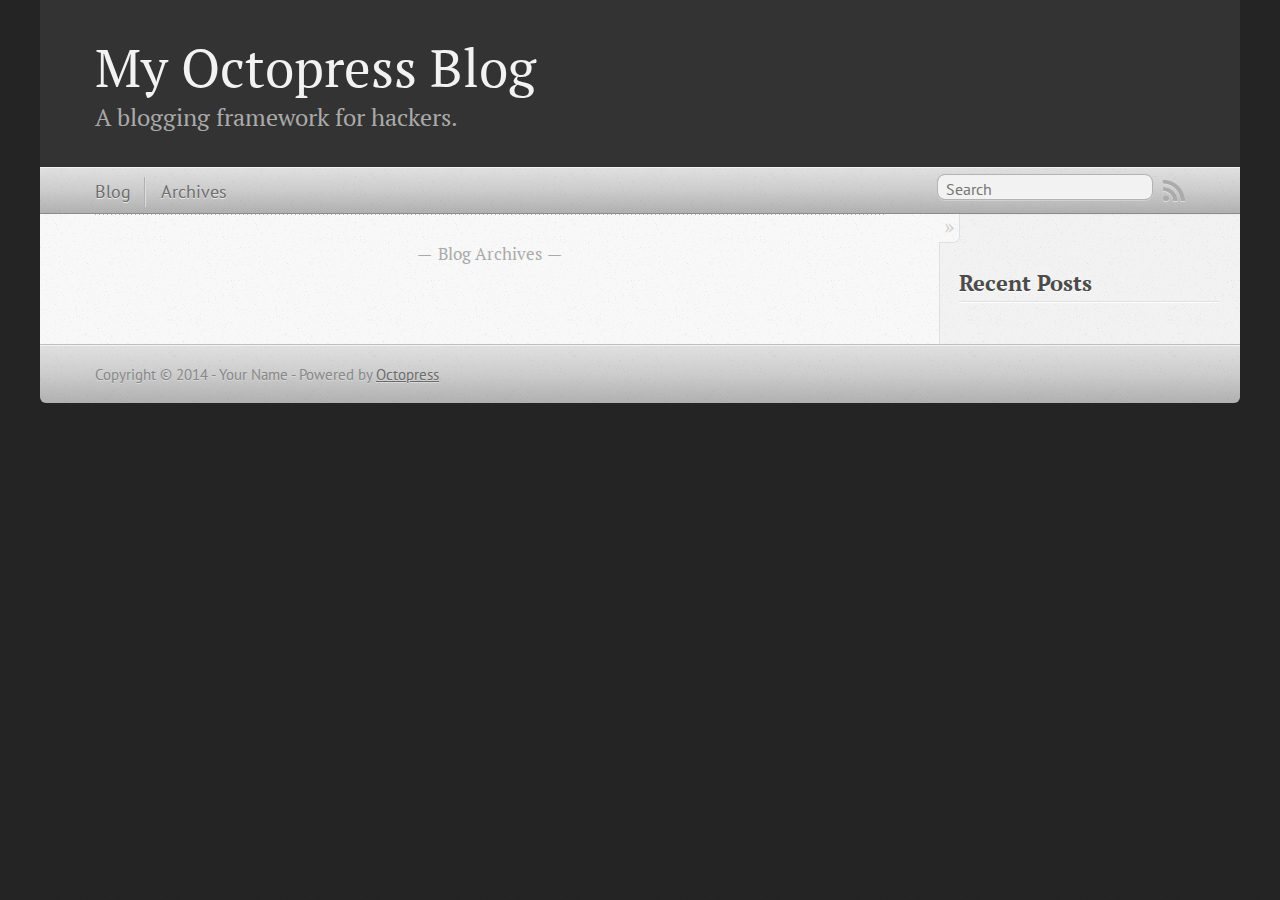
==== index.html @ c8a9b444 "Site updated at 2014-01-14 03:22:04 UTC" ====
<!DOCTYPE html>
<!--[if IEMobile 7 ]><html class="no-js iem7"><![endif]-->
<!--[if lt IE 9]><html class="no-js lte-ie8"><![endif]-->
<!--[if (gt IE 8)|(gt IEMobile 7)|!(IEMobile)|!(IE)]><!--><html class="no-js" lang="en"><!--<![endif]-->
<head>
  <meta charset="utf-8">
  <title>My Octopress Blog</title>
  <meta name="author" content="Your Name">

  
  <meta name="description" content=" Blog Archives Recent Posts ">
  

  <!-- http://t.co/dKP3o1e -->
  <meta name="HandheldFriendly" content="True">
  <meta name="MobileOptimized" content="320">
  <meta name="viewport" content="width=device-width, initial-scale=1">

  
  <link rel="canonical" href="http://agent462.github.io">
  <link href="/favicon.png" rel="icon">
  <link href="/stylesheets/screen.css" media="screen, projection" rel="stylesheet" type="text/css">
  <link href="/atom.xml" rel="alternate" title="My Octopress Blog" type="application/atom+xml">
  <script src="/javascripts/modernizr-2.0.js"></script>
  <script src="//ajax.googleapis.com/ajax/libs/jquery/1.9.1/jquery.min.js"></script>
  <script>!window.jQuery && document.write(unescape('%3Cscript src="./javascripts/libs/jquery.min.js"%3E%3C/script%3E'))</script>
  <script src="/javascripts/octopress.js" type="text/javascript"></script>
  <!--Fonts from Google"s Web font directory at http://google.com/webfonts -->
<link href="http://fonts.googleapis.com/css?family=PT+Serif:regular,italic,bold,bolditalic" rel="stylesheet" type="text/css">
<link href="http://fonts.googleapis.com/css?family=PT+Sans:regular,italic,bold,bolditalic" rel="stylesheet" type="text/css">

  

</head>

<body   >
  <header role="banner"><hgroup>
  <h1><a href="/">My Octopress Blog</a></h1>
  
    <h2>A blogging framework for hackers.</h2>
  
</hgroup>

</header>
  <nav role="navigation"><ul class="subscription" data-subscription="rss">
  <li><a href="/atom.xml" rel="subscribe-rss" title="subscribe via RSS">RSS</a></li>
  
</ul>
  
<form action="http://google.com/search" method="get">
  <fieldset role="search">
    <input type="hidden" name="q" value="site:agent462.github.io" />
    <input class="search" type="text" name="q" results="0" placeholder="Search"/>
  </fieldset>
</form>
  
<ul class="main-navigation">
  <li><a href="/">Blog</a></li>
  <li><a href="/blog/archives">Archives</a></li>
</ul>

</nav>
  <div id="main">
    <div id="content">
      <div class="blog-index">
  
  
  <div class="pagination">
    
    <a href="/blog/archives">Blog Archives</a>
    
  </div>
</div>
<aside class="sidebar">
  
    <section>
  <h1>Recent Posts</h1>
  <ul id="recent_posts">
    
  </ul>
</section>





  
</aside>

    </div>
  </div>
  <footer role="contentinfo"><p>
  Copyright &copy; 2014 - Your Name -
  <span class="credit">Powered by <a href="http://octopress.org">Octopress</a></span>
</p>

</footer>
  







  <script type="text/javascript">
    (function(){
      var twitterWidgets = document.createElement('script');
      twitterWidgets.type = 'text/javascript';
      twitterWidgets.async = true;
      twitterWidgets.src = '//platform.twitter.com/widgets.js';
      document.getElementsByTagName('head')[0].appendChild(twitterWidgets);
    })();
  </script>





</body>
</html>
---- stylesheets/screen.css ----
html,body,div,span,applet,object,iframe,h1,h2,h3,h4,h5,h6,p,blockquote,pre,a,abbr,acronym,address,big,cite,code,del,dfn,em,img,ins,kbd,q,s,samp,small,strike,strong,sub,sup,tt,var,b,u,i,center,dl,dt,dd,ol,ul,li,fieldset,form,label,legend,table,caption,tbody,tfoot,thead,tr,th,td,article,aside,canvas,details,embed,figure,figcaption,footer,header,hgroup,menu,nav,output,ruby,section,summary,time,mark,audio,video{margin:0;padding:0;border:0;font:inherit;font-size:100%;vertical-align:baseline}html{line-height:1}ol,ul{list-style:none}table{border-collapse:collapse;border-spacing:0}caption,th,td{text-align:left;font-weight:normal;vertical-align:middle}q,blockquote{quotes:none}q:before,q:after,blockquote:before,blockquote:after{content:"";content:none}a img{border:none}article,aside,details,figcaption,figure,footer,header,hgroup,menu,nav,section,summary{display:block}a{color:#1863a1}a:visited{color:#751590}a:focus{color:#0181eb}a:hover{color:#0181eb}a:active{color:#01579f}aside.sidebar a{color:#222}aside.sidebar a:focus{color:#0181eb}aside.sidebar a:hover{color:#0181eb}aside.sidebar a:active{color:#01579f}a{-webkit-transition:color 0.3s;-moz-transition:color 0.3s;-o-transition:color 0.3s;transition:color 0.3s}html{background:#252525 url('/images/line-tile.png?1389667541') top left}body>div{background:#f2f2f2 url('/images/noise.png?1389667541') top left;border-bottom:1px solid #bfbfbf}body>div>div{background:#f8f8f8 url('/images/noise.png?1389667541') top left;border-right:1px solid #e0e0e0}.heading,body>header h1,h1,h2,h3,h4,h5,h6{font-family:"PT Serif","Georgia","Helvetica Neue",Arial,sans-serif}.sans,body>header h2,article header p.meta,article>footer,#content .blog-index footer,html .gist .gist-file .gist-meta,#blog-archives a.category,#blog-archives time,aside.sidebar section,body>footer{font-family:"PT Sans","Helvetica Neue",Arial,sans-serif}.serif,body,#content .blog-index a[rel=full-article]{font-family:"PT Serif",Georgia,Times,"Times New Roman",serif}.mono,pre,code,tt,p code,li code{font-family:Menlo,Monaco,"Andale Mono","lucida console","Courier New",monospace}body>header h1{font-size:2.2em;font-family:"PT Serif","Georgia","Helvetica Neue",Arial,sans-serif;font-weight:normal;line-height:1.2em;margin-bottom:0.6667em}body>header h2{font-family:"PT Serif","Georgia","Helvetica Neue",Arial,sans-serif}body{line-height:1.5em;color:#222}h1{font-size:2.2em;line-height:1.2em}@media only screen and (min-width: 992px){body{font-size:1.15em}h1{font-size:2.6em;line-height:1.2em}}h1,h2,h3,h4,h5,h6{text-rendering:optimizelegibility;margin-bottom:1em;font-weight:bold}h2,section h1{font-size:1.5em}h3,section h2,section section h1{font-size:1.3em}h4,section h3,section section h2,section section section h1{font-size:1em}h5,section h4,section section h3{font-size:.9em}h6,section h5,section section h4,section section section h3{font-size:.8em}p,article blockquote,ul,ol{margin-bottom:1.5em}ul{list-style-type:disc}ul ul{list-style-type:circle;margin-bottom:0px}ul ul ul{list-style-type:square;margin-bottom:0px}ol{list-style-type:decimal}ol ol{list-style-type:lower-alpha;margin-bottom:0px}ol ol ol{list-style-type:lower-roman;margin-bottom:0px}ul,ul ul,ul ol,ol,ol ul,ol ol{margin-left:1.3em}ul ul,ul ol,ol ul,ol ol{margin-bottom:0em}strong{font-weight:bold}em{font-style:italic}sup,sub{font-size:0.75em;position:relative;display:inline-block;padding:0 .2em;line-height:.8em}sup{top:-.5em}sub{bottom:-.5em}a[rev='footnote']{font-size:.75em;padding:0 .3em;line-height:1}q{font-style:italic}q:before{content:"\201C"}q:after{content:"\201D"}em,dfn{font-style:italic}strong,dfn{font-weight:bold}del,s{text-decoration:line-through}abbr,acronym{border-bottom:1px dotted;cursor:help}hr{margin-bottom:0.2em}small{font-size:.8em}big{font-size:1.2em}article blockquote{font-style:italic;position:relative;font-size:1.2em;line-height:1.5em;padding-left:1em;border-left:4px solid rgba(170,170,170,0.5)}article blockquote cite{font-style:italic}article blockquote cite a{color:#aaa !important;word-wrap:break-word}article blockquote cite:before{content:'\2014';padding-right:.3em;padding-left:.3em;color:#aaa}@media only screen and (min-width: 992px){article blockquote{padding-left:1.5em;border-left-width:4px}}.pullquote-right:before,.pullquote-left:before{padding:0;border:none;content:attr(data-pullquote);float:right;width:45%;margin:.5em 0 1em 1.5em;position:relative;top:7px;font-size:1.4em;line-height:1.45em}.pullquote-left:before{float:left;margin:.5em 1.5em 1em 0}.force-wrap,article a,aside.sidebar a{white-space:-moz-pre-wrap;white-space:-pre-wrap;white-space:-o-pre-wrap;white-space:pre-wrap;word-wrap:break-word}.group,body>header,body>nav,body>footer,body #content>article,body #content>div>article,body #content>div>section,body div.pagination,aside.sidebar,#main,#content,.sidebar{*zoom:1}.group:after,body>header:after,body>nav:after,body>footer:after,body #content>article:after,body #content>div>section:after,body div.pagination:after,#main:after,#content:after,.sidebar:after{content:"";display:table;clear:both}body{-webkit-text-size-adjust:none;max-width:1200px;position:relative;margin:0 auto}body>header,body>nav,body>footer,body #content>article,body #content>div>article,body #content>div>section{padding-left:18px;padding-right:18px}@media only screen and (min-width: 480px){body>header,body>nav,body>footer,body #content>article,body #content>div>article,body #content>div>section{padding-left:25px;padding-right:25px}}@media only screen and (min-width: 768px){body>header,body>nav,body>footer,body #content>article,body #content>div>article,body #content>div>section{padding-left:35px;padding-right:35px}}@media only screen and (min-width: 992px){body>header,body>nav,body>footer,body #content>article,body #content>div>article,body #content>div>section{padding-left:55px;padding-right:55px}}body div.pagination{margin-left:18px;margin-right:18px}@media only screen and (min-width: 480px){body div.pagination{margin-left:25px;margin-right:25px}}@media only screen and (min-width: 768px){body div.pagination{margin-left:35px;margin-right:35px}}@media only screen and (min-width: 992px){body div.pagination{margin-left:55px;margin-right:55px}}body>header{font-size:1em;padding-top:1.5em;padding-bottom:1.5em}#content{overflow:hidden}#content>div,#content>article{width:100%}aside.sidebar{float:none;padding:0 18px 1px;background-color:#f7f7f7;border-top:1px solid #e0e0e0}.flex-content,article img,article video,article .flash-video,aside.sidebar img{max-width:100%;height:auto}.basic-alignment.left,article img.left,article video.left,article .left.flash-video,aside.sidebar img.left{float:left;margin-right:1.5em}.basic-alignment.right,article img.right,article video.right,article .right.flash-video,aside.sidebar img.right{float:right;margin-left:1.5em}.basic-alignment.center,article img.center,article video.center,article .center.flash-video,aside.sidebar img.center{display:block;margin:0 auto 1.5em}.basic-alignment.left,article img.left,article video.left,article .left.flash-video,aside.sidebar img.left,.basic-alignment.right,article img.right,article video.right,article .right.flash-video,aside.sidebar img.right{margin-bottom:.8em}.toggle-sidebar,.no-sidebar .toggle-sidebar{display:none}@media only screen and (min-width: 750px){body.sidebar-footer aside.sidebar{float:none;width:auto;clear:left;margin:0;padding:0 35px 1px;background-color:#f7f7f7;border-top:1px solid #eaeaea}body.sidebar-footer aside.sidebar section.odd,body.sidebar-footer aside.sidebar section.even{float:left;width:48%}body.sidebar-footer aside.sidebar section.odd{margin-left:0}body.sidebar-footer aside.sidebar section.even{margin-left:4%}body.sidebar-footer aside.sidebar.thirds section{width:30%;margin-left:5%}body.sidebar-footer aside.sidebar.thirds section.first{margin-left:0;clear:both}}body.sidebar-footer #content{margin-right:0px}body.sidebar-footer .toggle-sidebar{display:none}@media only screen and (min-width: 550px){body>header{font-size:1em}}@media only screen and (min-width: 750px){aside.sidebar{float:none;width:auto;clear:left;margin:0;padding:0 35px 1px;background-color:#f7f7f7;border-top:1px solid #eaeaea}aside.sidebar section.odd,aside.sidebar section.even{float:left;width:48%}aside.sidebar section.odd{margin-left:0}aside.sidebar section.even{margin-left:4%}aside.sidebar.thirds section{width:30%;margin-left:5%}aside.sidebar.thirds section.first{margin-left:0;clear:both}}@media only screen and (min-width: 768px){body{-webkit-text-size-adjust:auto}body>header{font-size:1.2em}#main{padding:0;margin:0 auto}#content{overflow:visible;margin-right:240px;position:relative}.no-sidebar #content{margin-right:0;border-right:0}.collapse-sidebar #content{margin-right:20px}#content>div,#content>article{padding-top:17.5px;padding-bottom:17.5px;float:left}aside.sidebar{width:210px;padding:0 15px 15px;background:none;clear:none;float:left;margin:0 -100% 0 0}aside.sidebar section{width:auto;margin-left:0}aside.sidebar section.odd,aside.sidebar section.even{float:none;width:auto;margin-left:0}.collapse-sidebar aside.sidebar{float:none;width:auto;clear:left;margin:0;padding:0 35px 1px;background-color:#f7f7f7;border-top:1px solid #eaeaea}.collapse-sidebar aside.sidebar section.odd,.collapse-sidebar aside.sidebar section.even{float:left;width:48%}.collapse-sidebar aside.sidebar section.odd{margin-left:0}.collapse-sidebar aside.sidebar section.even{margin-left:4%}.collapse-sidebar aside.sidebar.thirds section{width:30%;margin-left:5%}.collapse-sidebar aside.sidebar.thirds section.first{margin-left:0;clear:both}}@media only screen and (min-width: 992px){body>header{font-size:1.3em}#content{margin-right:300px}#content>div,#content>article{padding-top:27.5px;padding-bottom:27.5px}aside.sidebar{width:260px;padding:1.2em 20px 20px}.collapse-sidebar aside.sidebar{padding-left:55px;padding-right:55px}}@media only screen and (min-width: 768px){ul,ol{margin-left:0}}body>header{background:#333}body>header h1{display:inline-block;margin:0}body>header h1 a,body>header h1 a:visited,body>header h1 a:hover{color:#f2f2f2;text-decoration:none}body>header h2{margin:.2em 0 0;font-size:1em;color:#aaa;font-weight:normal}body>nav{position:relative;background-color:#ccc;background:url('/images/noise.png?1389667541'),-webkit-gradient(linear, 50% 0%, 50% 100%, color-stop(0%, #e0e0e0), color-stop(50%, #cccccc), color-stop(100%, #b0b0b0));background:url('/images/noise.png?1389667541'),-webkit-linear-gradient(#e0e0e0,#cccccc,#b0b0b0);background:url('/images/noise.png?1389667541'),-moz-linear-gradient(#e0e0e0,#cccccc,#b0b0b0);background:url('/images/noise.png?1389667541'),-o-linear-gradient(#e0e0e0,#cccccc,#b0b0b0);background:url('/images/noise.png?1389667541'),linear-gradient(#e0e0e0,#cccccc,#b0b0b0);border-top:1px solid #f2f2f2;border-bottom:1px solid #8c8c8c;padding-top:.35em;padding-bottom:.35em}body>nav form{-webkit-background-clip:padding;-moz-background-clip:padding;background-clip:padding-box;margin:0;padding:0}body>nav form .search{padding:.3em .5em 0;font-size:.85em;font-family:"PT Sans","Helvetica Neue",Arial,sans-serif;line-height:1.1em;width:95%;-webkit-border-radius:0.5em;-moz-border-radius:0.5em;-ms-border-radius:0.5em;-o-border-radius:0.5em;border-radius:0.5em;-webkit-background-clip:padding;-moz-background-clip:padding;background-clip:padding-box;-webkit-box-shadow:#d1d1d1 0 1px;-moz-box-shadow:#d1d1d1 0 1px;box-shadow:#d1d1d1 0 1px;background-color:#f2f2f2;border:1px solid #b3b3b3;color:#888}body>nav form .search:focus{color:#444;border-color:#80b1df;-webkit-box-shadow:#80b1df 0 0 4px,#80b1df 0 0 3px inset;-moz-box-shadow:#80b1df 0 0 4px,#80b1df 0 0 3px inset;box-shadow:#80b1df 0 0 4px,#80b1df 0 0 3px inset;background-color:#fff;outline:none}body>nav fieldset[role=search]{float:right;width:48%}body>nav fieldset.mobile-nav{float:left;width:48%}body>nav fieldset.mobile-nav select{width:100%;font-size:.8em;border:1px solid #888}body>nav ul{display:none}@media only screen and (min-width: 550px){body>nav{font-size:.9em}body>nav ul{margin:0;padding:0;border:0;overflow:hidden;*zoom:1;float:left;display:block;padding-top:.15em}body>nav ul li{list-style-image:none;list-style-type:none;margin-left:0;white-space:nowrap;display:inline;float:left;padding-left:0;padding-right:0}body>nav ul li:first-child,body>nav ul li.first{padding-left:0}body>nav ul li:last-child{padding-right:0}body>nav ul li.last{padding-right:0}body>nav ul.subscription{margin-left:.8em;float:right}body>nav ul.subscription li:last-child a{padding-right:0}body>nav ul li{margin:0}body>nav a{color:#6b6b6b;font-family:"PT Sans","Helvetica Neue",Arial,sans-serif;text-shadow:#ebebeb 0 1px;float:left;text-decoration:none;font-size:1.1em;padding:.1em 0;line-height:1.5em}body>nav a:visited{color:#6b6b6b}body>nav a:hover{color:#2b2b2b}body>nav li+li{border-left:1px solid #b0b0b0;margin-left:.8em}body>nav li+li a{padding-left:.8em;border-left:1px solid #dedede}body>nav form{float:right;text-align:left;padding-left:.8em;width:175px}body>nav form .search{width:93%;font-size:.95em;line-height:1.2em}body>nav ul[data-subscription$=email]+form{width:97px}body>nav ul[data-subscription$=email]+form .search{width:91%}body>nav fieldset.mobile-nav{display:none}body>nav fieldset[role=search]{width:99%}}@media only screen and (min-width: 992px){body>nav form{width:215px}body>nav ul[data-subscription$=email]+form{width:147px}}.no-placeholder body>nav .search{background:#f2f2f2 url('/images/search.png?1389667541') 0.3em 0.25em no-repeat;text-indent:1.3em}@media only screen and (min-width: 550px){.maskImage body>nav ul[data-subscription$=email]+form{width:123px}}@media only screen and (min-width: 992px){.maskImage body>nav ul[data-subscription$=email]+form{width:173px}}.maskImage ul.subscription{position:relative;top:.2em}.maskImage ul.subscription li,.maskImage ul.subscription a{border:0;padding:0}.maskImage a[rel=subscribe-rss]{position:relative;top:0px;text-indent:-999999em;background-color:#dedede;border:0;padding:0}.maskImage a[rel=subscribe-rss],.maskImage a[rel=subscribe-rss]:after{-webkit-mask-image:url('/images/rss.png?1389667541');-moz-mask-image:url('/images/rss.png?1389667541');-ms-mask-image:url('/images/rss.png?1389667541');-o-mask-image:url('/images/rss.png?1389667541');mask-image:url('/images/rss.png?1389667541');-webkit-mask-repeat:no-repeat;-moz-mask-repeat:no-repeat;-ms-mask-repeat:no-repeat;-o-mask-repeat:no-repeat;mask-repeat:no-repeat;width:22px;height:22px}.maskImage a[rel=subscribe-rss]:after{content:"";position:absolute;top:-1px;left:0;background-color:#ababab}.maskImage a[rel=subscribe-rss]:hover:after{background-color:#9e9e9e}.maskImage a[rel=subscribe-email]{position:relative;top:0px;text-indent:-999999em;background-color:#dedede;border:0;padding:0}.maskImage a[rel=subscribe-email],.maskImage a[rel=subscribe-email]:after{-webkit-mask-image:url('/images/email.png?1389667541');-moz-mask-image:url('/images/email.png?1389667541');-ms-mask-image:url('/images/email.png?1389667541');-o-mask-image:url('/images/email.png?1389667541');mask-image:url('/images/email.png?1389667541');-webkit-mask-repeat:no-repeat;-moz-mask-repeat:no-repeat;-ms-mask-repeat:no-repeat;-o-mask-repeat:no-repeat;mask-repeat:no-repeat;width:28px;height:22px}.maskImage a[rel=subscribe-email]:after{content:"";position:absolute;top:-1px;left:0;background-color:#ababab}.maskImage a[rel=subscribe-email]:hover:after{background-color:#9e9e9e}article{padding-top:1em}article header{position:relative;padding-top:2em;padding-bottom:1em;margin-bottom:1em;background:url('[data-uri]') bottom left repeat-x}article header h1{margin:0}article header h1 a{text-decoration:none}article header h1 a:hover{text-decoration:underline}article header p{font-size:.9em;color:#aaa;margin:0}article header p.meta{text-transform:uppercase;position:absolute;top:0}@media only screen and (min-width: 768px){article header{margin-bottom:1.5em;padding-bottom:1em;background:url('[data-uri]') bottom left repeat-x}}article h2{padding-top:0.8em;background:url('[data-uri]') top left repeat-x}.entry-content article h2:first-child,article header+h2{padding-top:0}article h2:first-child,article header+h2{background:none}article .feature{padding-top:.5em;margin-bottom:1em;padding-bottom:1em;background:url('[data-uri]') bottom left repeat-x;font-size:2.0em;font-style:italic;line-height:1.3em}article img,article video,article .flash-video{-webkit-border-radius:0.3em;-moz-border-radius:0.3em;-ms-border-radius:0.3em;-o-border-radius:0.3em;border-radius:0.3em;-webkit-box-shadow:rgba(0,0,0,0.15) 0 1px 4px;-moz-box-shadow:rgba(0,0,0,0.15) 0 1px 4px;box-shadow:rgba(0,0,0,0.15) 0 1px 4px;-webkit-box-sizing:border-box;-moz-box-sizing:border-box;box-sizing:border-box;border:#fff 0.5em solid}article video,article .flash-video{margin:0 auto 1.5em}article video{display:block;width:100%}article .flash-video>div{position:relative;display:block;padding-bottom:56.25%;padding-top:1px;height:0;overflow:hidden}article .flash-video>div iframe,article .flash-video>div object,article .flash-video>div embed{position:absolute;top:0;left:0;width:100%;height:100%}article>footer{padding-bottom:2.5em;margin-top:2em}article>footer p.meta{margin-bottom:.8em;font-size:.85em;clear:both;overflow:hidden}.blog-index article+article{background:url('[data-uri]') top left repeat-x}#content .blog-index{padding-top:0;padding-bottom:0}#content .blog-index article{padding-top:2em}#content .blog-index article header{background:none;padding-bottom:0}#content .blog-index article h1{font-size:2.2em}#content .blog-index article h1 a{color:inherit}#content .blog-index article h1 a:hover{color:#0181eb}#content .blog-index a[rel=full-article]{background:#ebebeb;display:inline-block;padding:.4em .8em;margin-right:.5em;text-decoration:none;color:#666;-webkit-transition:background-color 0.5s;-moz-transition:background-color 0.5s;-o-transition:background-color 0.5s;transition:background-color 0.5s}#content .blog-index a[rel=full-article]:hover{background:#0181eb;text-shadow:none;color:#f8f8f8}#content .blog-index footer{margin-top:1em}.separator,article>footer .byline+time:before,article>footer time+time:before,article>footer .comments:before,article>footer .byline ~ .categories:before{content:"\2022 ";padding:0 .4em 0 .2em;display:inline-block}#content div.pagination{text-align:center;font-size:.95em;position:relative;background:url('[data-uri]') top left repeat-x;padding-top:1.5em;padding-bottom:1.5em}#content div.pagination a{text-decoration:none;color:#aaa}#content div.pagination a.prev{position:absolute;left:0}#content div.pagination a.next{position:absolute;right:0}#content div.pagination a:hover{color:#0181eb}#content div.pagination a[href*=archive]:before,#content div.pagination a[href*=archive]:after{content:'\2014';padding:0 .3em}p.meta+.sharing{padding-top:1em;padding-left:0;background:url('[data-uri]') top left repeat-x}#fb-root{display:none}.highlight,html .gist .gist-file .gist-syntax .gist-highlight{border:1px solid #05232b !important}.highlight table td.code,html .gist .gist-file .gist-syntax .gist-highlight table td.code{width:100%}.highlight .line-numbers,html .gist .gist-file .gist-syntax .highlight .line_numbers{text-align:right;font-size:13px;line-height:1.45em;background:#073642 url('/images/noise.png?1389667541') top left !important;border-right:1px solid #00232c !important;-webkit-box-shadow:#083e4b -1px 0 inset;-moz-box-shadow:#083e4b -1px 0 inset;box-shadow:#083e4b -1px 0 inset;text-shadow:#021014 0 -1px;padding:.8em !important;-webkit-border-radius:0;-moz-border-radius:0;-ms-border-radius:0;-o-border-radius:0;border-radius:0}.highlight .line-numbers span,html .gist .gist-file .gist-syntax .highlight .line_numbers span{color:#586e75 !important}figure.code,.gist-file,pre{-webkit-box-shadow:rgba(0,0,0,0.06) 0 0 10px;-moz-box-shadow:rgba(0,0,0,0.06) 0 0 10px;box-shadow:rgba(0,0,0,0.06) 0 0 10px}figure.code .highlight pre,.gist-file .highlight pre,pre .highlight pre{-webkit-box-shadow:none;-moz-box-shadow:none;box-shadow:none}.gist .highlight *::-moz-selection,figure.code .highlight *::-moz-selection{background:#386774;color:inherit;text-shadow:#002b36 0 1px}.gist .highlight *::-webkit-selection,figure.code .highlight *::-webkit-selection{background:#386774;color:inherit;text-shadow:#002b36 0 1px}.gist .highlight *::selection,figure.code .highlight *::selection{background:#386774;color:inherit;text-shadow:#002b36 0 1px}html .gist .gist-file{margin-bottom:1.8em;position:relative;border:none;padding-top:26px !important}html .gist .gist-file .highlight{margin-bottom:0}html .gist .gist-file .gist-syntax{border-bottom:0 !important;background:none !important}html .gist .gist-file .gist-syntax .gist-highlight{background:#002b36 !important}html .gist .gist-file .gist-syntax .highlight pre{padding:0}html .gist .gist-file .gist-meta{padding:.6em 0.8em;border:1px solid #083e4b !important;color:#586e75;font-size:.7em !important;background:#073642 url('/images/noise.png?1389667541') top left;line-height:1.5em}html .gist .gist-file .gist-meta a{color:#75878b !important;text-decoration:none}html .gist .gist-file .gist-meta a:hover{text-decoration:underline}html .gist .gist-file .gist-meta a:hover{color:#93a1a1 !important}html .gist .gist-file .gist-meta a[href*='#file']{position:absolute;top:0;left:0;right:-10px;color:#474747 !important}html .gist .gist-file .gist-meta a[href*='#file']:hover{color:#1863a1 !important}html .gist .gist-file .gist-meta a[href*=raw]{top:.4em}pre{background:#002b36 url('/images/noise.png?1389667541') top left;-webkit-border-radius:0.4em;-moz-border-radius:0.4em;-ms-border-radius:0.4em;-o-border-radius:0.4em;border-radius:0.4em;border:1px solid #05232b;line-height:1.45em;font-size:13px;margin-bottom:2.1em;padding:.8em 1em;color:#93a1a1;overflow:auto}h3.filename+pre{-moz-border-radius-topleft:0px;-webkit-border-top-left-radius:0px;border-top-left-radius:0px;-moz-border-radius-topright:0px;-webkit-border-top-right-radius:0px;border-top-right-radius:0px}p code,li code{display:inline-block;white-space:no-wrap;background:#fff;font-size:.8em;line-height:1.5em;color:#555;border:1px solid #ddd;-webkit-border-radius:0.4em;-moz-border-radius:0.4em;-ms-border-radius:0.4em;-o-border-radius:0.4em;border-radius:0.4em;padding:0 .3em;margin:-1px 0}p pre code,li pre code{font-size:1em !important;background:none;border:none}.pre-code,html .gist .gist-file .gist-syntax .highlight pre,.highlight code{font-family:Menlo,Monaco,"Andale Mono","lucida console","Courier New",monospace !important;overflow:scroll;overflow-y:hidden;display:block;padding:.8em;overflow-x:auto;line-height:1.45em;background:#002b36 url('/images/noise.png?1389667541') top left !important;color:#93a1a1 !important}.pre-code span,html .gist .gist-file .gist-syntax .highlight pre span,.highlight code span{color:#93a1a1 !important}.pre-code span,html .gist .gist-file .gist-syntax .highlight pre span,.highlight code span{font-style:normal !important;font-weight:normal !important}.pre-code .c,html .gist .gist-file .gist-syntax .highlight pre .c,.highlight code .c{color:#586e75 !important;font-style:italic !important}.pre-code .cm,html .gist .gist-file .gist-syntax .highlight pre .cm,.highlight code .cm{color:#586e75 !important;font-style:italic !important}.pre-code .cp,html .gist .gist-file .gist-syntax .highlight pre .cp,.highlight code .cp{color:#586e75 !important;font-style:italic !important}.pre-code .c1,html .gist .gist-file .gist-syntax .highlight pre .c1,.highlight code .c1{color:#586e75 !important;font-style:italic !important}.pre-code .cs,html .gist .gist-file .gist-syntax .highlight pre .cs,.highlight code .cs{color:#586e75 !important;font-weight:bold !important;font-style:italic !important}.pre-code .err,html .gist .gist-file .gist-syntax .highlight pre .err,.highlight code .err{color:#dc322f !important;background:none !important}.pre-code .k,html .gist .gist-file .gist-syntax .highlight pre .k,.highlight code .k{color:#cb4b16 !important}.pre-code .o,html .gist .gist-file .gist-syntax .highlight pre .o,.highlight code .o{color:#93a1a1 !important;font-weight:bold !important}.pre-code .p,html .gist .gist-file .gist-syntax .highlight pre .p,.highlight code .p{color:#93a1a1 !important}.pre-code .ow,html .gist .gist-file .gist-syntax .highlight pre .ow,.highlight code .ow{color:#2aa198 !important;font-weight:bold !important}.pre-code .gd,html .gist .gist-file .gist-syntax .highlight pre .gd,.highlight code .gd{color:#93a1a1 !important;background-color:#372c34 !important;display:inline-block}.pre-code .gd .x,html .gist .gist-file .gist-syntax .highlight pre .gd .x,.highlight code .gd .x{color:#93a1a1 !important;background-color:#4d2d33 !important;display:inline-block}.pre-code .ge,html .gist .gist-file .gist-syntax .highlight pre .ge,.highlight code .ge{color:#93a1a1 !important;font-style:italic !important}.pre-code .gh,html .gist .gist-file .gist-syntax .highlight pre .gh,.highlight code .gh{color:#586e75 !important}.pre-code .gi,html .gist .gist-file .gist-syntax .highlight pre .gi,.highlight code .gi{color:#93a1a1 !important;background-color:#1a412b !important;display:inline-block}.pre-code .gi .x,html .gist .gist-file .gist-syntax .highlight pre .gi .x,.highlight code .gi .x{color:#93a1a1 !important;background-color:#355720 !important;display:inline-block}.pre-code .gs,html .gist .gist-file .gist-syntax .highlight pre .gs,.highlight code .gs{color:#93a1a1 !important;font-weight:bold !important}.pre-code .gu,html .gist .gist-file .gist-syntax .highlight pre .gu,.highlight code .gu{color:#6c71c4 !important}.pre-code .kc,html .gist .gist-file .gist-syntax .highlight pre .kc,.highlight code .kc{color:#859900 !important;font-weight:bold !important}.pre-code .kd,html .gist .gist-file .gist-syntax .highlight pre .kd,.highlight code .kd{color:#268bd2 !important}.pre-code .kp,html .gist .gist-file .gist-syntax .highlight pre .kp,.highlight code .kp{color:#cb4b16 !important;font-weight:bold !important}.pre-code .kr,html .gist .gist-file .gist-syntax .highlight pre .kr,.highlight code .kr{color:#d33682 !important;font-weight:bold !important}.pre-code .kt,html .gist .gist-file .gist-syntax .highlight pre .kt,.highlight code .kt{color:#2aa198 !important}.pre-code .n,html .gist .gist-file .gist-syntax .highlight pre .n,.highlight code .n{color:#268bd2 !important}.pre-code .na,html .gist .gist-file .gist-syntax .highlight pre .na,.highlight code .na{color:#268bd2 !important}.pre-code .nb,html .gist .gist-file .gist-syntax .highlight pre .nb,.highlight code .nb{color:#859900 !important}.pre-code .nc,html .gist .gist-file .gist-syntax .highlight pre .nc,.highlight code .nc{color:#d33682 !important}.pre-code .no,html .gist .gist-file .gist-syntax .highlight pre .no,.highlight code .no{color:#b58900 !important}.pre-code .nl,html .gist .gist-file .gist-syntax .highlight pre .nl,.highlight code .nl{color:#859900 !important}.pre-code .ne,html .gist .gist-file .gist-syntax .highlight pre .ne,.highlight code .ne{color:#268bd2 !important;font-weight:bold !important}.pre-code .nf,html .gist .gist-file .gist-syntax .highlight pre .nf,.highlight code .nf{color:#268bd2 !important;font-weight:bold !important}.pre-code .nn,html .gist .gist-file .gist-syntax .highlight pre .nn,.highlight code .nn{color:#b58900 !important}.pre-code .nt,html .gist .gist-file .gist-syntax .highlight pre .nt,.highlight code .nt{color:#268bd2 !important;font-weight:bold !important}.pre-code .nx,html .gist .gist-file .gist-syntax .highlight pre .nx,.highlight code .nx{color:#b58900 !important}.pre-code .vg,html .gist .gist-file .gist-syntax .highlight pre .vg,.highlight code .vg{color:#268bd2 !important}.pre-code .vi,html .gist .gist-file .gist-syntax .highlight pre .vi,.highlight code .vi{color:#268bd2 !important}.pre-code .nv,html .gist .gist-file .gist-syntax .highlight pre .nv,.highlight code .nv{color:#268bd2 !important}.pre-code .mf,html .gist .gist-file .gist-syntax .highlight pre .mf,.highlight code .mf{color:#2aa198 !important}.pre-code .m,html .gist .gist-file .gist-syntax .highlight pre .m,.highlight code .m{color:#2aa198 !important}.pre-code .mh,html .gist .gist-file .gist-syntax .highlight pre .mh,.highlight code .mh{color:#2aa198 !important}.pre-code .mi,html .gist .gist-file .gist-syntax .highlight pre .mi,.highlight code .mi{color:#2aa198 !important}.pre-code .s,html .gist .gist-file .gist-syntax .highlight pre .s,.highlight code .s{color:#2aa198 !important}.pre-code .sd,html .gist .gist-file .gist-syntax .highlight pre .sd,.highlight code .sd{color:#2aa198 !important}.pre-code .s2,html .gist .gist-file .gist-syntax .highlight pre .s2,.highlight code .s2{color:#2aa198 !important}.pre-code .se,html .gist .gist-file .gist-syntax .highlight pre .se,.highlight code .se{color:#dc322f !important}.pre-code .si,html .gist .gist-file .gist-syntax .highlight pre .si,.highlight code .si{color:#268bd2 !important}.pre-code .sr,html .gist .gist-file .gist-syntax .highlight pre .sr,.highlight code .sr{color:#2aa198 !important}.pre-code .s1,html .gist .gist-file .gist-syntax .highlight pre .s1,.highlight code .s1{color:#2aa198 !important}.pre-code div .gd,html .gist .gist-file .gist-syntax .highlight pre div .gd,.highlight code div .gd,.pre-code div .gd .x,html .gist .gist-file .gist-syntax .highlight pre div .gd .x,.highlight code div .gd .x,.pre-code div .gi,html .gist .gist-file .gist-syntax .highlight pre div .gi,.highlight code div .gi,.pre-code div .gi .x,html .gist .gist-file .gist-syntax .highlight pre div .gi .x,.highlight code div .gi .x{display:inline-block;width:100%}.highlight,.gist-highlight{margin-bottom:1.8em;background:#002b36;overflow-y:hidden;overflow-x:auto}.highlight pre,.gist-highlight pre{background:none;-webkit-border-radius:0px;-moz-border-radius:0px;-ms-border-radius:0px;-o-border-radius:0px;border-radius:0px;border:none;padding:0;margin-bottom:0}pre::-webkit-scrollbar,.highlight::-webkit-scrollbar,.gist-highlight::-webkit-scrollbar{height:.5em;background:rgba(255,255,255,0.15)}pre::-webkit-scrollbar-thumb:horizontal,.highlight::-webkit-scrollbar-thumb:horizontal,.gist-highlight::-webkit-scrollbar-thumb:horizontal{background:rgba(255,255,255,0.2);-webkit-border-radius:4px;border-radius:4px}.highlight code{background:#000}figure.code{background:none;padding:0;border:0;margin-bottom:1.5em}figure.code pre{margin-bottom:0}figure.code figcaption{position:relative}figure.code .highlight{margin-bottom:0}.code-title,html .gist .gist-file .gist-meta a[href*='#file'],h3.filename,figure.code figcaption{text-align:center;font-size:13px;line-height:2em;text-shadow:#cbcccc 0 1px 0;color:#474747;font-weight:normal;margin-bottom:0;-moz-border-radius-topleft:5px;-webkit-border-top-left-radius:5px;border-top-left-radius:5px;-moz-border-radius-topright:5px;-webkit-border-top-right-radius:5px;border-top-right-radius:5px;font-family:"Helvetica Neue", Arial, "Lucida Grande", "Lucida Sans Unicode", Lucida, sans-serif;background:#aaa url('/images/code_bg.png?1389667541') top repeat-x;border:1px solid #565656;border-top-color:#cbcbcb;border-left-color:#a5a5a5;border-right-color:#a5a5a5;border-bottom:0}.download-source,html .gist .gist-file .gist-meta a[href*=raw],figure.code figcaption a{position:absolute;right:.8em;text-decoration:none;color:#666 !important;z-index:1;font-size:13px;text-shadow:#cbcccc 0 1px 0;padding-left:3em}.download-source:hover,html .gist .gist-file .gist-meta a[href*=raw]:hover,figure.code figcaption a:hover{text-decoration:underline}#archive #content>div,#archive #content>div>article{padding-top:0}#blog-archives{color:#aaa}#blog-archives article{padding:1em 0 1em;position:relative;background:url('[data-uri]') bottom left repeat-x}#blog-archives article:last-child{background:none}#blog-archives article footer{padding:0;margin:0}#blog-archives h1{color:#222;margin-bottom:.3em}#blog-archives h2{display:none}#blog-archives h1{font-size:1.5em}#blog-archives h1 a{text-decoration:none;color:inherit;font-weight:normal;display:inline-block}#blog-archives h1 a:hover{text-decoration:underline}#blog-archives h1 a:hover{color:#0181eb}#blog-archives a.category,#blog-archives time{color:#aaa}#blog-archives .entry-content{display:none}#blog-archives time{font-size:.9em;line-height:1.2em}#blog-archives time .month,#blog-archives time .day{display:inline-block}#blog-archives time .month{text-transform:uppercase}#blog-archives p{margin-bottom:1em}#blog-archives a,#blog-archives .entry-content a{color:inherit}#blog-archives a:hover,#blog-archives .entry-content a:hover{color:#0181eb}#blog-archives a:hover{color:#0181eb}@media only screen and (min-width: 550px){#blog-archives article{margin-left:5em}#blog-archives h2{margin-bottom:.3em;font-weight:normal;display:inline-block;position:relative;top:-1px;float:left}#blog-archives h2:first-child{padding-top:.75em}#blog-archives time{position:absolute;text-align:right;left:0em;top:1.8em}#blog-archives .year{display:none}#blog-archives article{padding-left:4.5em;padding-bottom:.7em}#blog-archives a.category{line-height:1.1em}}#content>.category article{margin-left:0;padding-left:6.8em}#content>.category .year{display:inline}.side-shadow-border,aside.sidebar section h1,aside.sidebar li{-webkit-box-shadow:#fff 0 1px;-moz-box-shadow:#fff 0 1px;box-shadow:#fff 0 1px}aside.sidebar{overflow:hidden;color:#4b4b4b;text-shadow:#fff 0 1px}aside.sidebar section{font-size:.8em;line-height:1.4em;margin-bottom:1.5em}aside.sidebar section h1{margin:1.5em 0 0;padding-bottom:.2em;border-bottom:1px solid #e0e0e0}aside.sidebar section h1+p{padding-top:.4em}aside.sidebar img{-webkit-border-radius:0.3em;-moz-border-radius:0.3em;-ms-border-radius:0.3em;-o-border-radius:0.3em;border-radius:0.3em;-webkit-box-shadow:rgba(0,0,0,0.15) 0 1px 4px;-moz-box-shadow:rgba(0,0,0,0.15) 0 1px 4px;box-shadow:rgba(0,0,0,0.15) 0 1px 4px;-webkit-box-sizing:border-box;-moz-box-sizing:border-box;box-sizing:border-box;border:#fff 0.3em solid}aside.sidebar ul{margin-bottom:0.5em;margin-left:0}aside.sidebar li{list-style:none;padding:.5em 0;margin:0;border-bottom:1px solid #e0e0e0}aside.sidebar li p:last-child{margin-bottom:0}aside.sidebar a{color:inherit;-webkit-transition:color 0.5s;-moz-transition:color 0.5s;-o-transition:color 0.5s;transition:color 0.5s}aside.sidebar:hover a{color:#222}aside.sidebar:hover a:hover{color:#0181eb}.aside-alt-link,#pinboard_linkroll .pin-tag{color:#7e7e7e}.aside-alt-link:hover,#pinboard_linkroll .pin-tag:hover{color:#0181eb}@media only screen and (min-width: 768px){.toggle-sidebar{outline:none;position:absolute;right:-10px;top:0;bottom:0;display:inline-block;text-decoration:none;color:#cecece;width:9px;cursor:pointer}.toggle-sidebar:hover{background:#e9e9e9;background:-webkit-gradient(linear, 0% 50%, 100% 50%, color-stop(0%, rgba(224,224,224,0.5)), color-stop(100%, rgba(224,224,224,0)));background:-webkit-linear-gradient(left, rgba(224,224,224,0.5),rgba(224,224,224,0));background:-moz-linear-gradient(left, rgba(224,224,224,0.5),rgba(224,224,224,0));background:-o-linear-gradient(left, rgba(224,224,224,0.5),rgba(224,224,224,0));background:linear-gradient(left, rgba(224,224,224,0.5),rgba(224,224,224,0))}.toggle-sidebar:after{position:absolute;right:-11px;top:0;width:20px;font-size:1.2em;line-height:1.1em;padding-bottom:.15em;-moz-border-radius-bottomright:0.3em;-webkit-border-bottom-right-radius:0.3em;border-bottom-right-radius:0.3em;text-align:center;background:#f8f8f8 url('/images/noise.png?1389667541') top left;border-bottom:1px solid #e0e0e0;border-right:1px solid #e0e0e0;content:"\00BB";text-indent:-1px}.collapse-sidebar .toggle-sidebar{text-indent:0px;right:-20px;width:19px}.collapse-sidebar .toggle-sidebar:hover{background:#e9e9e9}.collapse-sidebar .toggle-sidebar:after{border-left:1px solid #e0e0e0;text-shadow:#fff 0 1px;content:"\00AB";left:0px;right:0;text-align:center;text-indent:0;border:0;border-right-width:0;background:none}}.googleplus h1{-moz-box-shadow:none !important;-webkit-box-shadow:none !important;-o-box-shadow:none !important;box-shadow:none !important;border-bottom:0px none !important}.googleplus a{text-decoration:none;white-space:normal !important;line-height:32px}.googleplus a img{float:left;margin-right:0.5em;border:0 none}.googleplus-hidden{position:absolute;top:-1000em;left:-1000em}#pinboard_linkroll .pin-title,#pinboard_linkroll .pin-description{display:block;margin-bottom:.5em}#pinboard_linkroll .pin-tag{text-decoration:none}#pinboard_linkroll .pin-tag:hover{text-decoration:underline}#pinboard_linkroll .pin-tag:after{content:','}#pinboard_linkroll .pin-tag:last-child:after{content:''}.delicious-posts a.delicious-link{margin-bottom:.5em;display:block}.delicious-posts p{font-size:1em}body>footer{font-size:.8em;color:#888;text-shadow:#d9d9d9 0 1px;background-color:#ccc;background:url('/images/noise.png?1389667541'),-webkit-gradient(linear, 50% 0%, 50% 100%, color-stop(0%, #e0e0e0), color-stop(50%, #cccccc), color-stop(100%, #b0b0b0));background:url('/images/noise.png?1389667541'),-webkit-linear-gradient(#e0e0e0,#cccccc,#b0b0b0);background:url('/images/noise.png?1389667541'),-moz-linear-gradient(#e0e0e0,#cccccc,#b0b0b0);background:url('/images/noise.png?1389667541'),-o-linear-gradient(#e0e0e0,#cccccc,#b0b0b0);background:url('/images/noise.png?1389667541'),linear-gradient(#e0e0e0,#cccccc,#b0b0b0);border-top:1px solid #f2f2f2;position:relative;padding-top:1em;padding-bottom:1em;margin-bottom:3em;-moz-border-radius-bottomleft:0.4em;-webkit-border-bottom-left-radius:0.4em;border-bottom-left-radius:0.4em;-moz-border-radius-bottomright:0.4em;-webkit-border-bottom-right-radius:0.4em;border-bottom-right-radius:0.4em;z-index:1}body>footer a{color:#6b6b6b}body>footer a:visited{color:#6b6b6b}body>footer a:hover{color:#484848}body>footer p:last-child{margin-bottom:0}
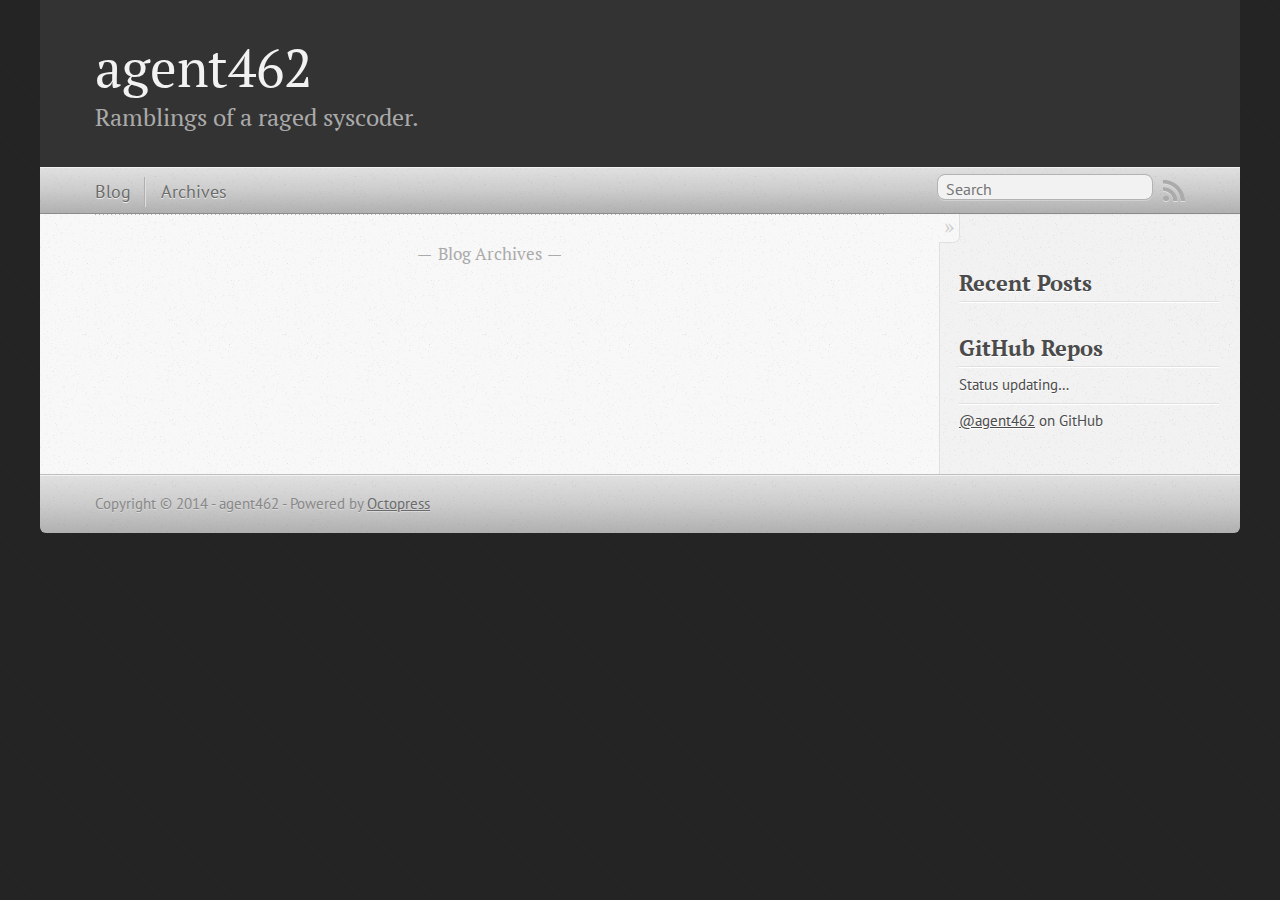
==== commit 80eaec8e: "Site updated at 2014-01-14 03:28:55 UTC" ====
--- a/index.html
+++ b/index.html
@@ -5,11 +5,11 @@
 <!--[if (gt IE 8)|(gt IEMobile 7)|!(IEMobile)|!(IE)]><!--><html class="no-js" lang="en"><!--<![endif]-->
 <head>
   <meta charset="utf-8">
-  <title>My Octopress Blog</title>
-  <meta name="author" content="Your Name">
+  <title>agent462</title>
+  <meta name="author" content="agent462">
 
   
-  <meta name="description" content=" Blog Archives Recent Posts ">
+  <meta name="description" content="Blog Archives Recent Posts GitHub Repos Status updating&#8230; @agent462 on GitHub $(document).ready(function(){ if (!window.jXHR){ var jxhr = &hellip;">
   
 
   <!-- http://t.co/dKP3o1e -->
@@ -21,7 +21,7 @@
   <link rel="canonical" href="http://agent462.github.io">
   <link href="/favicon.png" rel="icon">
   <link href="/stylesheets/screen.css" media="screen, projection" rel="stylesheet" type="text/css">
-  <link href="/atom.xml" rel="alternate" title="My Octopress Blog" type="application/atom+xml">
+  <link href="/atom.xml" rel="alternate" title="agent462" type="application/atom+xml">
   <script src="/javascripts/modernizr-2.0.js"></script>
   <script src="//ajax.googleapis.com/ajax/libs/jquery/1.9.1/jquery.min.js"></script>
   <script>!window.jQuery && document.write(unescape('%3Cscript src="./javascripts/libs/jquery.min.js"%3E%3C/script%3E'))</script>
@@ -36,9 +36,9 @@
 
 <body   >
   <header role="banner"><hgroup>
-  <h1><a href="/">My Octopress Blog</a></h1>
+  <h1><a href="/">agent462</a></h1>
   
-    <h2>A blogging framework for hackers.</h2>
+    <h2>Ramblings of a raged syscoder.</h2>
   
 </hgroup>
 
@@ -81,6 +81,35 @@
   </ul>
 </section>
 
+<section>
+  <h1>GitHub Repos</h1>
+  <ul id="gh_repos">
+    <li class="loading">Status updating&#8230;</li>
+  </ul>
+  
+  <a href="https://github.com/agent462">@agent462</a> on GitHub
+  
+  <script type="text/javascript">
+    $(document).ready(function(){
+        if (!window.jXHR){
+            var jxhr = document.createElement('script');
+            jxhr.type = 'text/javascript';
+            jxhr.src = '/javascripts/libs/jXHR.js';
+            var s = document.getElementsByTagName('script')[0];
+            s.parentNode.insertBefore(jxhr, s);
+        }
+
+        github.showRepos({
+            user: 'agent462',
+            count: 0,
+            skip_forks: true,
+            target: '#gh_repos'
+        });
+    });
+  </script>
+  <script src="/javascripts/github.js" type="text/javascript"> </script>
+</section>
+
 
 
 
@@ -91,7 +120,7 @@
     </div>
   </div>
   <footer role="contentinfo"><p>
-  Copyright &copy; 2014 - Your Name -
+  Copyright &copy; 2014 - agent462 -
   <span class="credit">Powered by <a href="http://octopress.org">Octopress</a></span>
 </p>
 
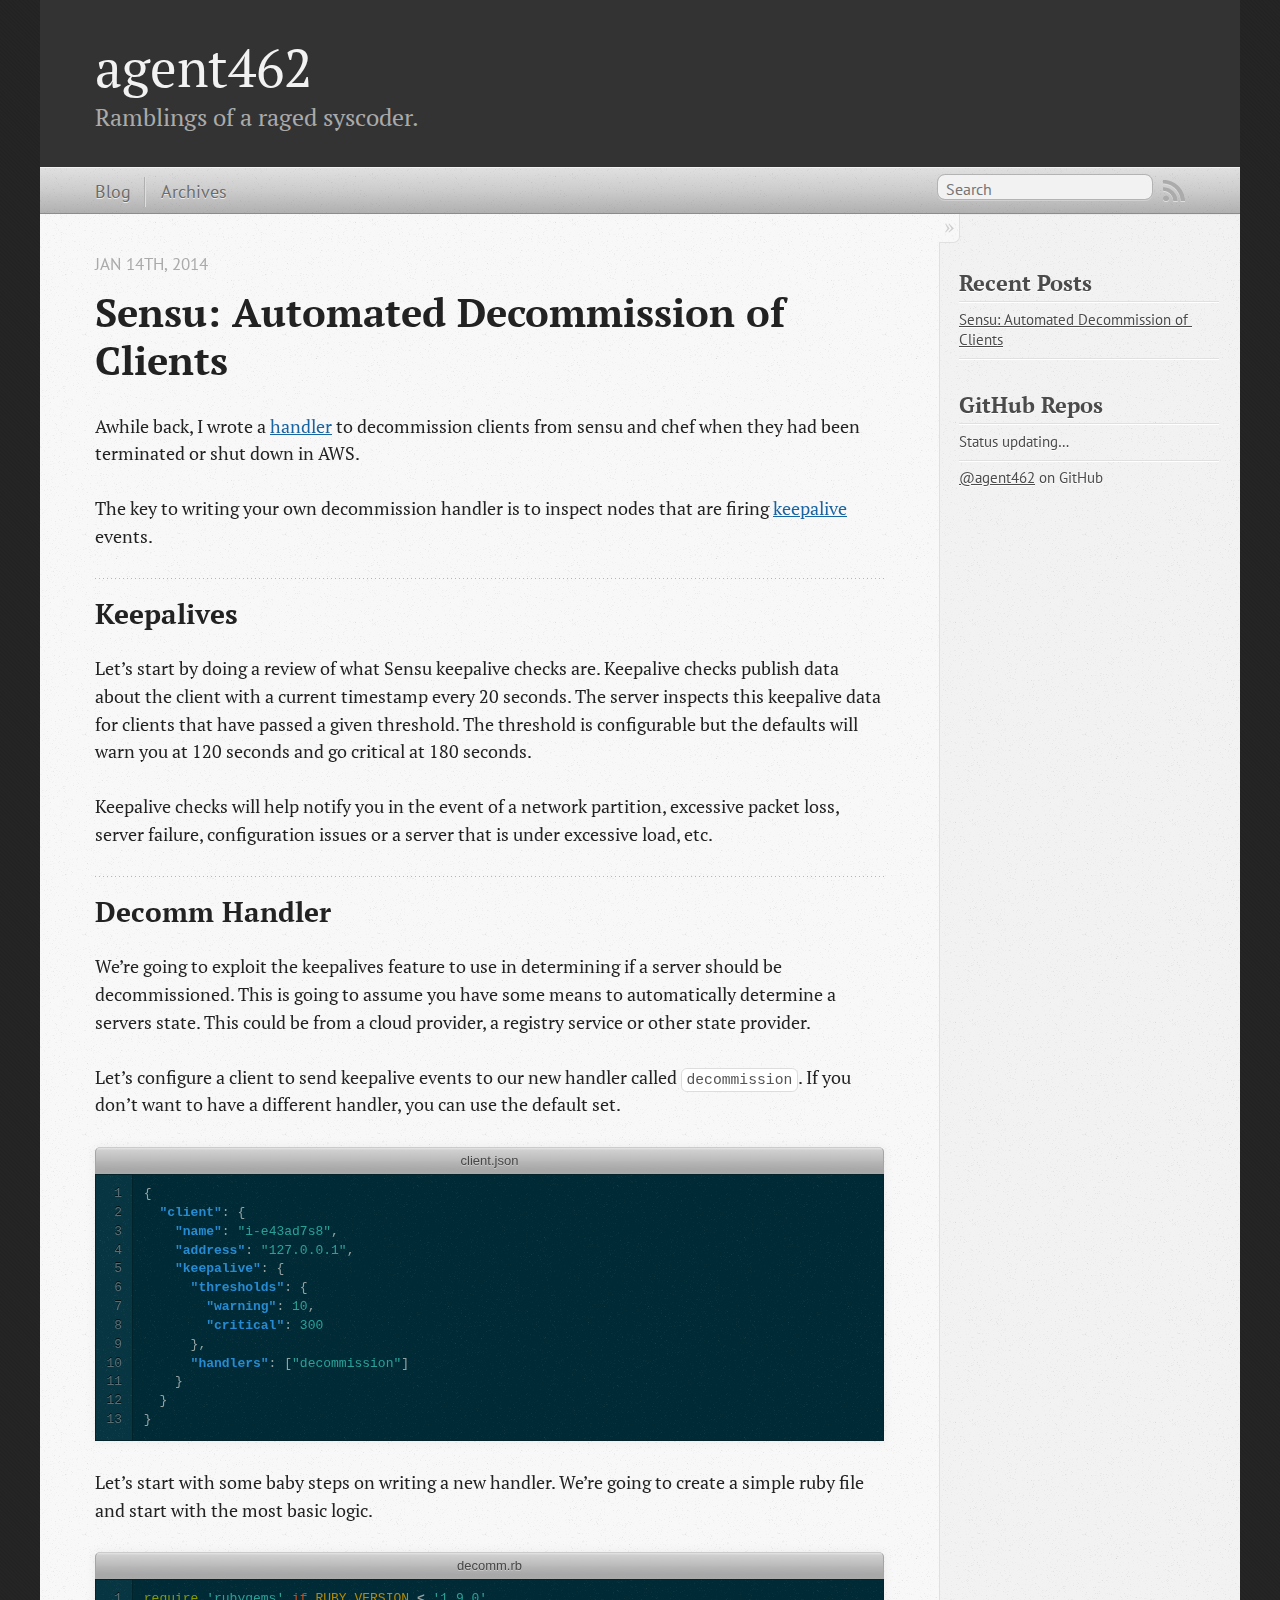
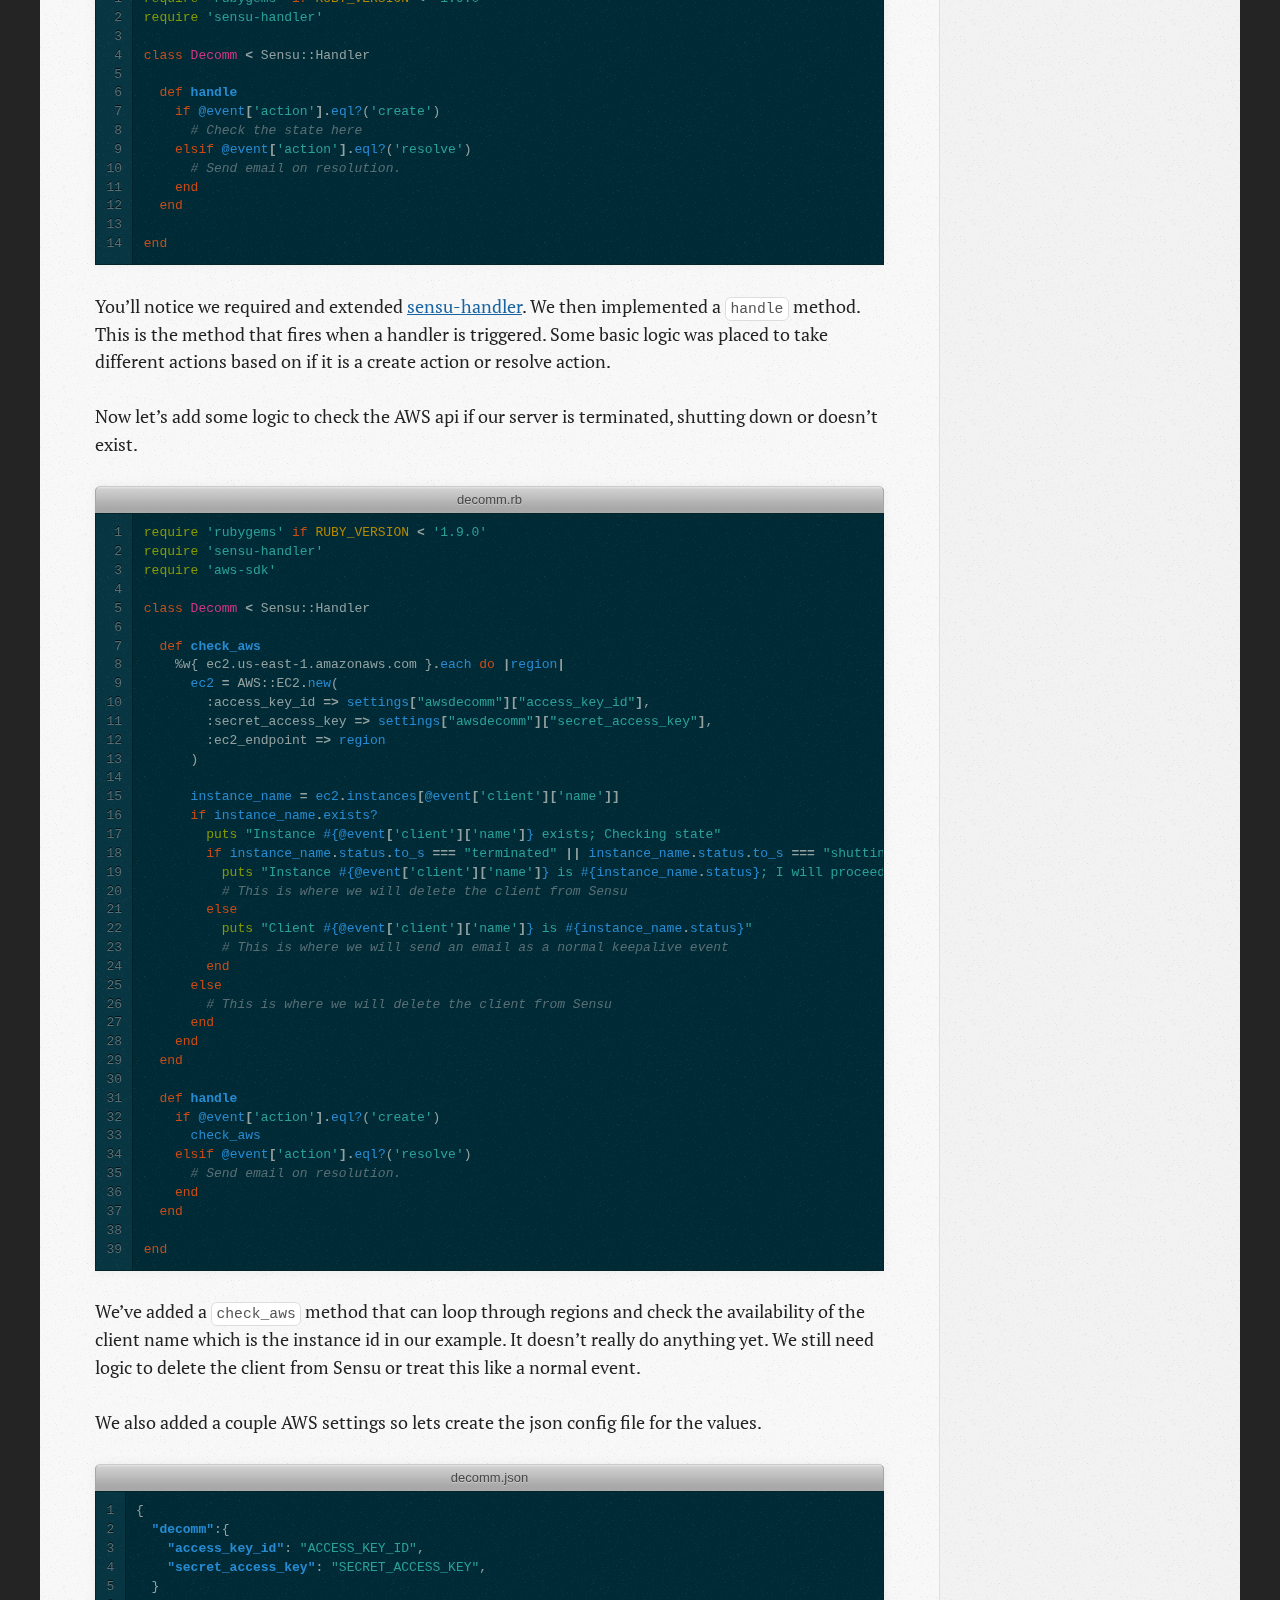
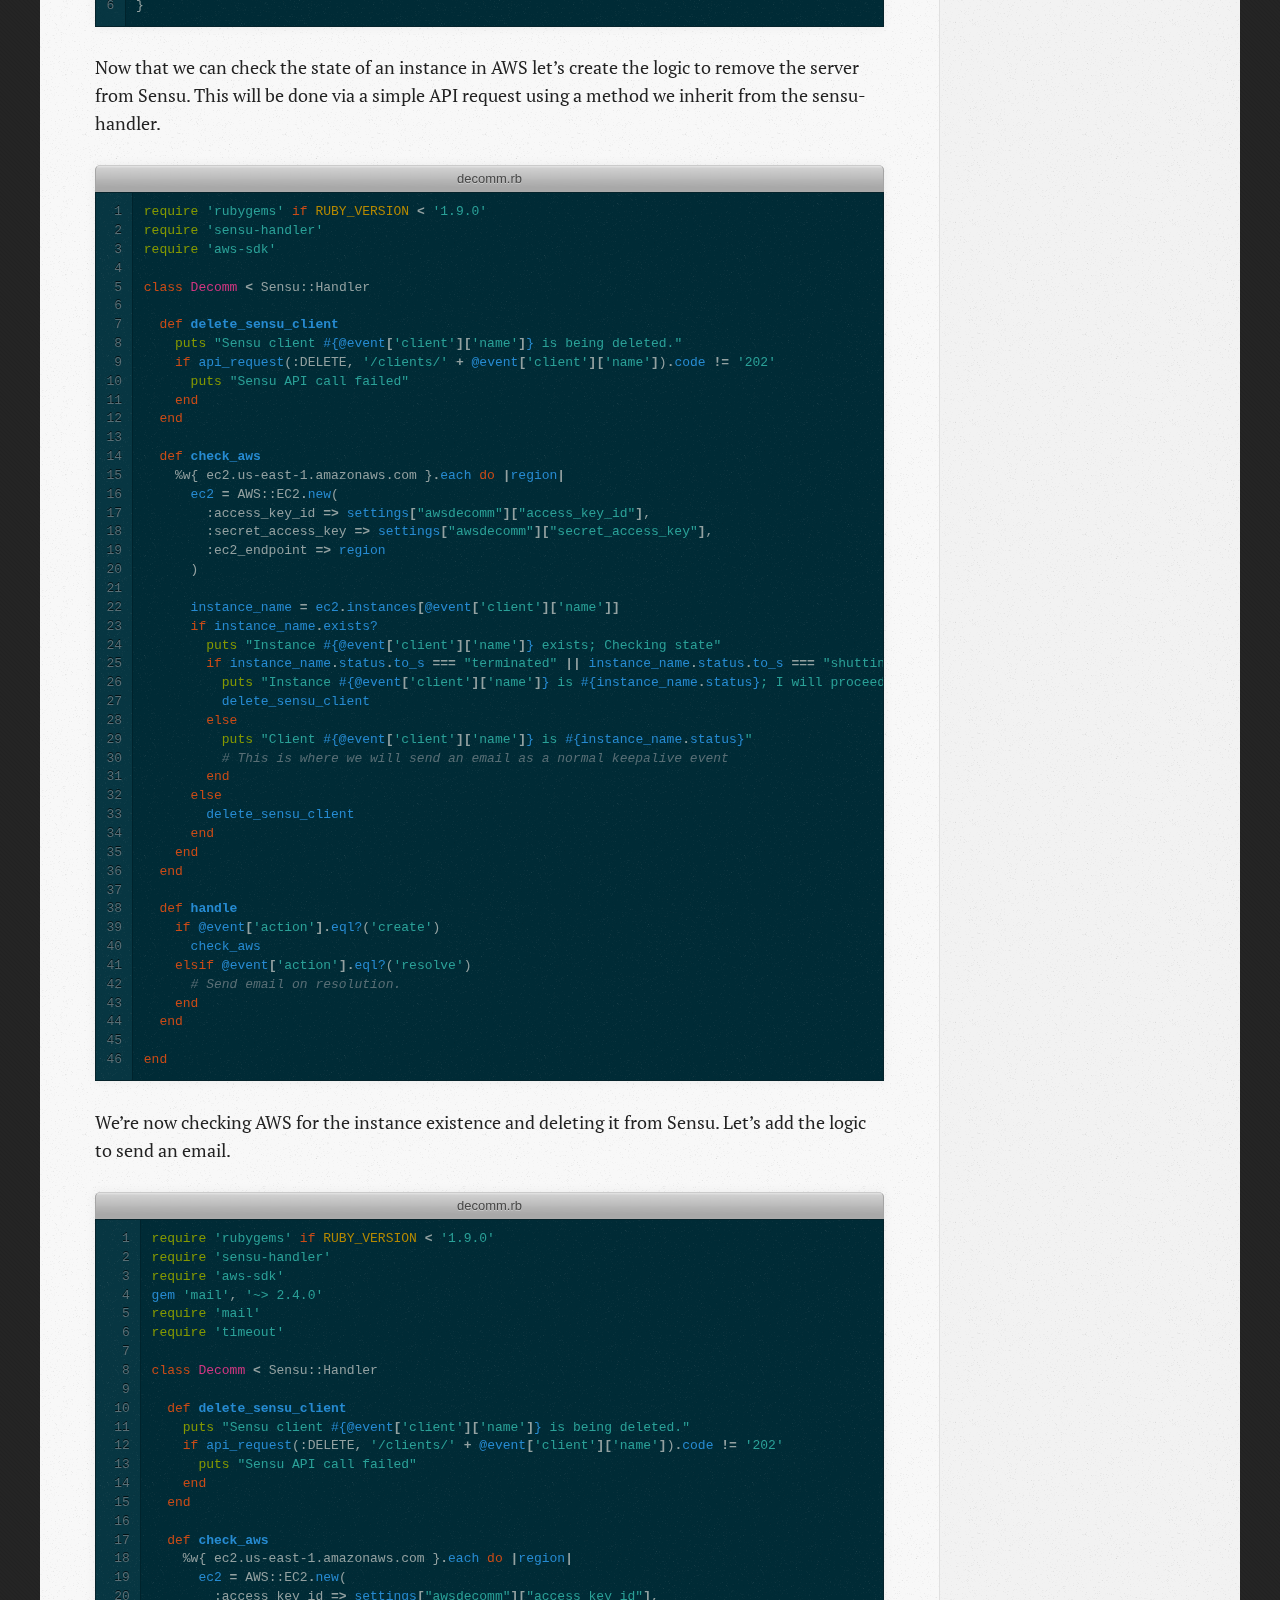
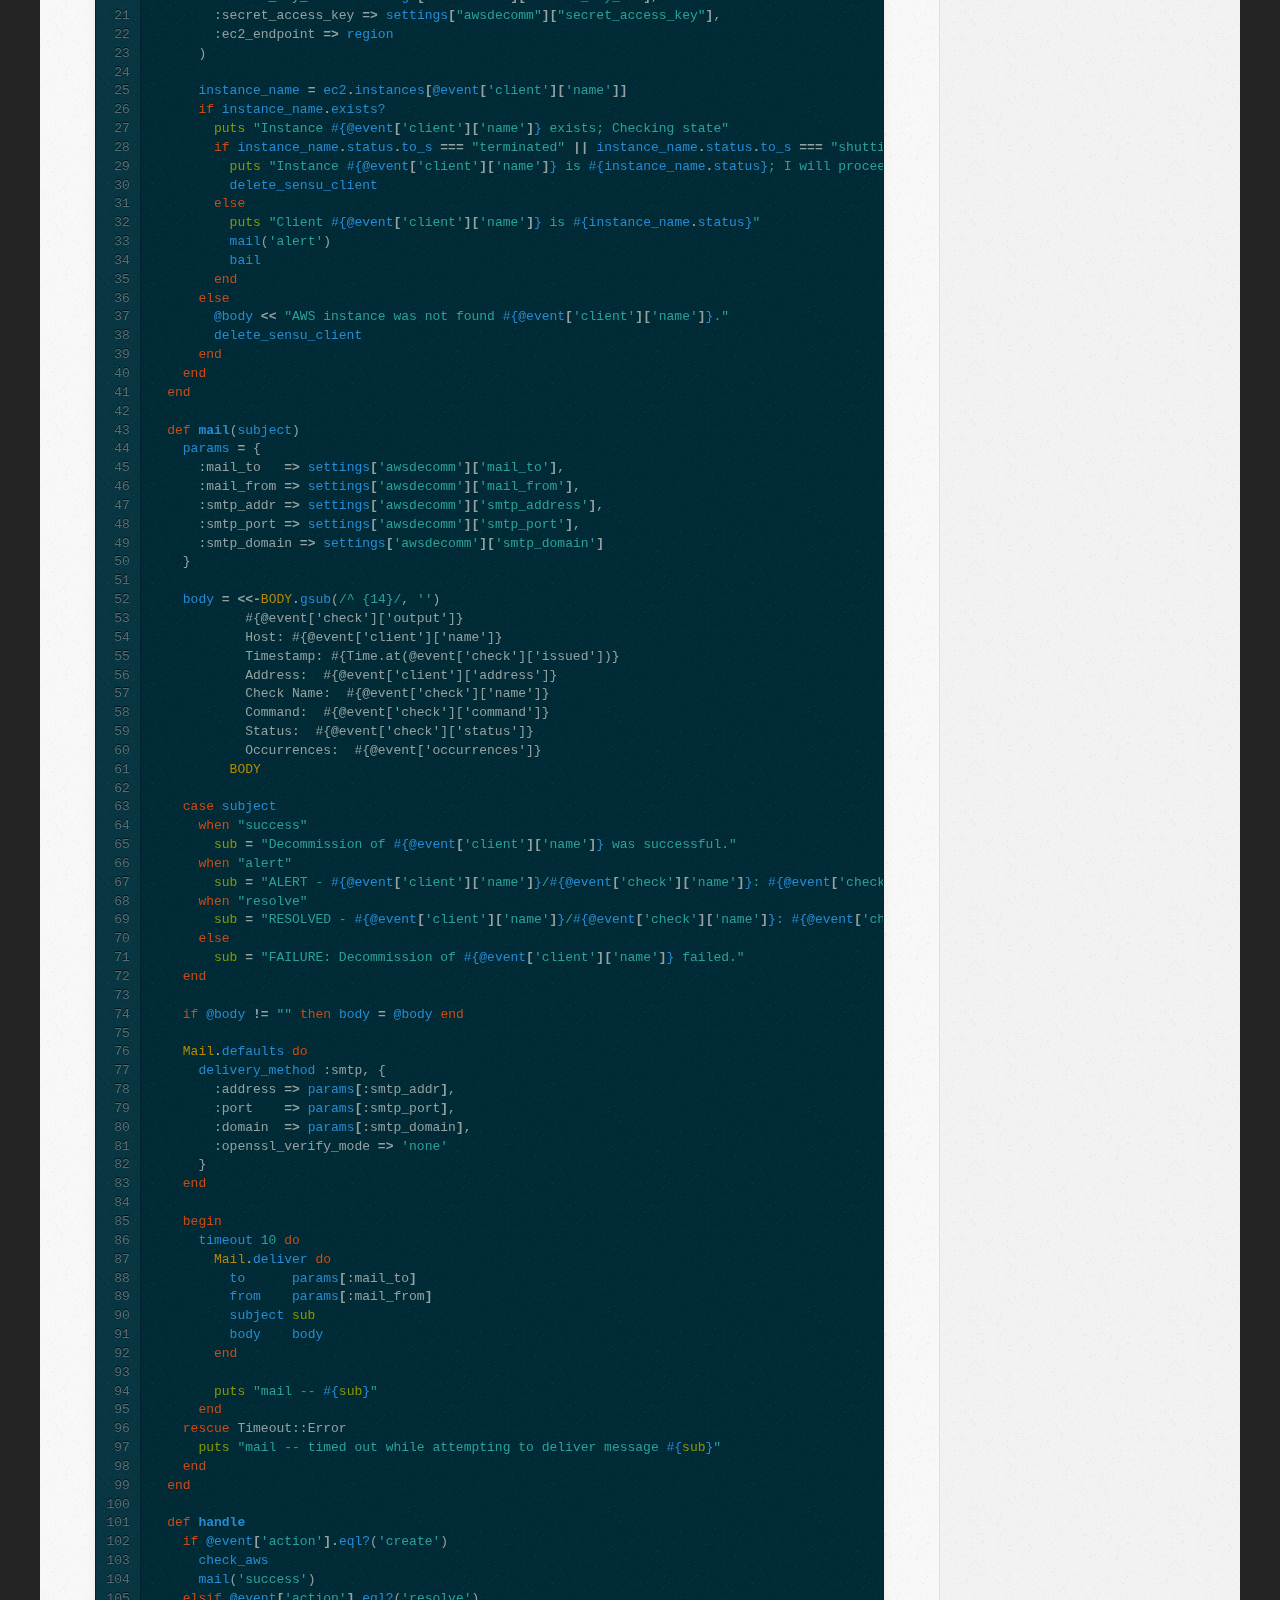
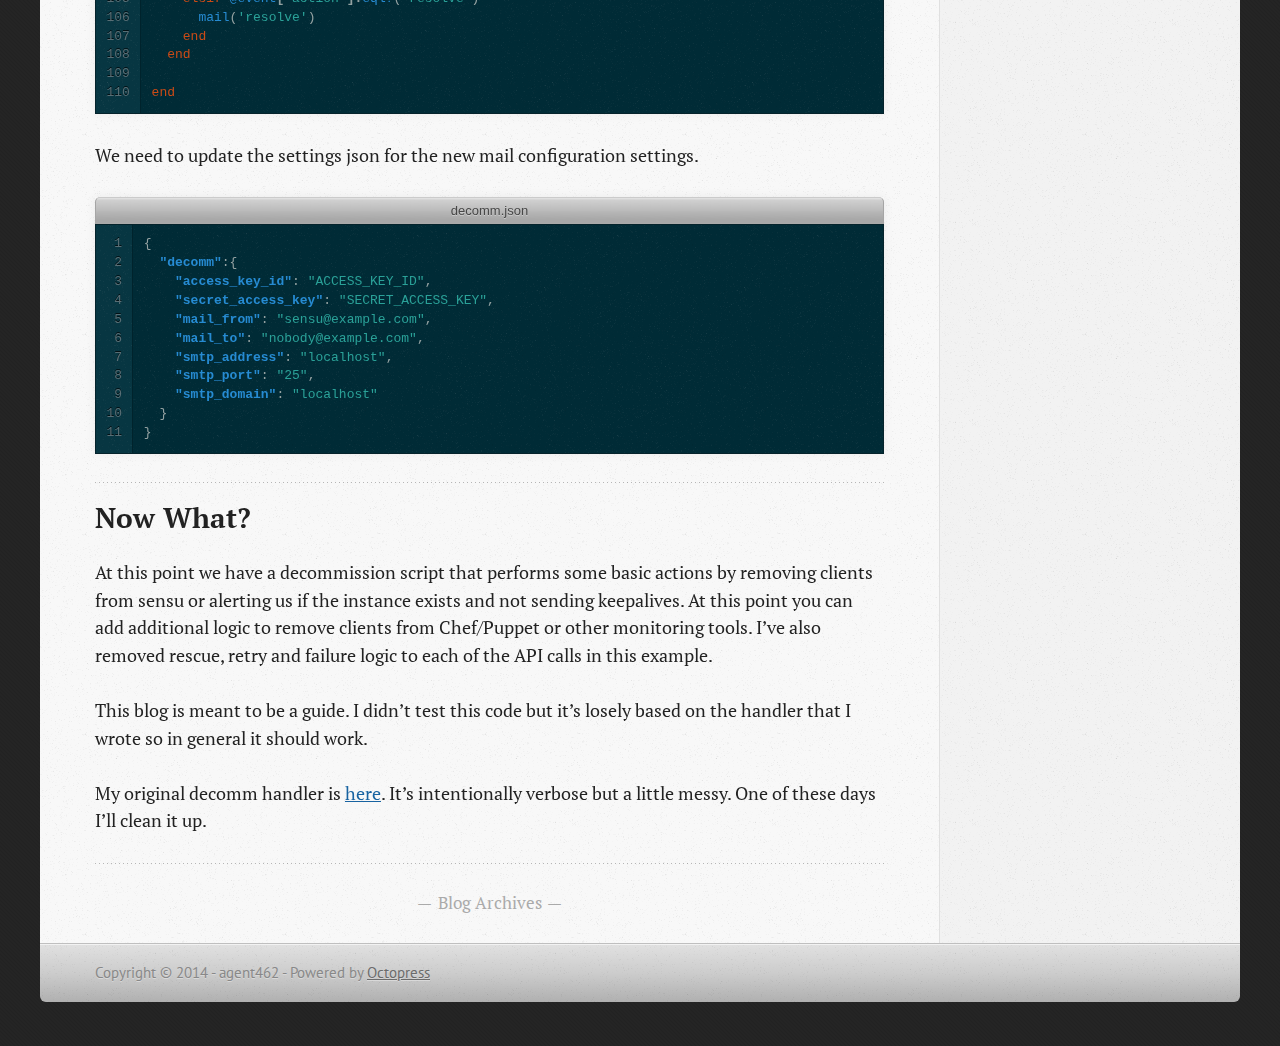
==== commit 866ac2bb: "Site updated at 2014-01-16 05:35:34 UTC" ====
--- a/index.html
+++ b/index.html
@@ -9,7 +9,7 @@
   <meta name="author" content="agent462">
 
   
-  <meta name="description" content="Blog Archives Recent Posts GitHub Repos Status updating&#8230; @agent462 on GitHub $(document).ready(function(){ if (!window.jXHR){ var jxhr = &hellip;">
+  <meta name="description" content="Awhile back, I wrote a handler to decommission clients from sensu and chef when they had been terminated or shut down in AWS. The key to writing your &hellip;">
   
 
   <!-- http://t.co/dKP3o1e -->
@@ -31,6 +31,18 @@
 <link href="http://fonts.googleapis.com/css?family=PT+Sans:regular,italic,bold,bolditalic" rel="stylesheet" type="text/css">
 
   
+  <script type="text/javascript">
+    var _gaq = _gaq || [];
+    _gaq.push(['_setAccount', 'UA-47198612-1']);
+    _gaq.push(['_trackPageview']);
+
+    (function() {
+      var ga = document.createElement('script'); ga.type = 'text/javascript'; ga.async = true;
+      ga.src = ('https:' == document.location.protocol ? 'https://ssl' : 'http://www') + '.google-analytics.com/ga.js';
+      var s = document.getElementsByTagName('script')[0]; s.parentNode.insertBefore(ga, s);
+    })();
+  </script>
+
 
 </head>
 
@@ -65,6 +77,586 @@
     <div id="content">
       <div class="blog-index">
   
+  
+  
+    <article>
+      
+  <header>
+    
+      <h1 class="entry-title"><a href="/blog/2014/01/14/sensu-automated-decommission-of-clients/">Sensu: Automated Decommission of Clients</a></h1>
+    
+    
+      <p class="meta">
+        
+
+
+
+
+
+
+
+
+  
+
+
+<time datetime="2014-01-14T21:42:44-06:00" pubdate data-updated="true">Jan 14<span>th</span>, 2014</time>
+        
+      </p>
+    
+  </header>
+
+
+  <div class="entry-content"><p>Awhile back, I wrote a <a href="https://github.com/agent462/sensu-handler-awsdecomm">handler</a> to decommission clients from sensu and chef when they had been terminated or shut down in AWS.</p>
+
+<p>The key to writing your own decommission handler is to inspect nodes that are firing <a href="http://sensuapp.org/docs/0.12/keepalives">keepalive</a> events.</p>
+
+<h2>Keepalives</h2>
+
+<p>Let&rsquo;s start by doing a review of what Sensu keepalive checks are.  Keepalive checks publish data about the client with a current timestamp every 20 seconds.  The server inspects this keepalive data for clients that have passed a given threshold.  The threshold is configurable but the defaults will warn you at 120 seconds and go critical at 180 seconds.</p>
+
+<p>Keepalive checks will help notify you in the event of a network partition, excessive packet loss, server failure, configuration issues or a server that is under excessive load, etc.</p>
+
+<h2>Decomm Handler</h2>
+
+<p>We&rsquo;re going to exploit the keepalives feature to use in determining if a server should be decommissioned. This is going to assume you have some means to automatically determine a servers state.  This could be from a cloud provider, a registry service or other state provider.</p>
+
+<p>Let&rsquo;s configure a client to send keepalive events to our new handler called <code>decommission</code>.  If you don&rsquo;t want to have a different handler, you can use the default set.</p>
+
+<figure class='code'><figcaption><span>client.json </span></figcaption>
+<div class="highlight"><table><tr><td class="gutter"><pre class="line-numbers"><span class='line-number'>1</span>
+<span class='line-number'>2</span>
+<span class='line-number'>3</span>
+<span class='line-number'>4</span>
+<span class='line-number'>5</span>
+<span class='line-number'>6</span>
+<span class='line-number'>7</span>
+<span class='line-number'>8</span>
+<span class='line-number'>9</span>
+<span class='line-number'>10</span>
+<span class='line-number'>11</span>
+<span class='line-number'>12</span>
+<span class='line-number'>13</span>
+</pre></td><td class='code'><pre><code class='json'><span class='line'><span class="p">{</span>
+</span><span class='line'>  <span class="nt">&quot;client&quot;</span><span class="p">:</span> <span class="p">{</span>
+</span><span class='line'>    <span class="nt">&quot;name&quot;</span><span class="p">:</span> <span class="s2">&quot;i-e43ad7s8&quot;</span><span class="p">,</span>
+</span><span class='line'>    <span class="nt">&quot;address&quot;</span><span class="p">:</span> <span class="s2">&quot;127.0.0.1&quot;</span><span class="p">,</span>
+</span><span class='line'>    <span class="nt">&quot;keepalive&quot;</span><span class="p">:</span> <span class="p">{</span>
+</span><span class='line'>      <span class="nt">&quot;thresholds&quot;</span><span class="p">:</span> <span class="p">{</span>
+</span><span class='line'>        <span class="nt">&quot;warning&quot;</span><span class="p">:</span> <span class="mi">10</span><span class="p">,</span>
+</span><span class='line'>        <span class="nt">&quot;critical&quot;</span><span class="p">:</span> <span class="mi">300</span>
+</span><span class='line'>      <span class="p">},</span>
+</span><span class='line'>      <span class="nt">&quot;handlers&quot;</span><span class="p">:</span> <span class="p">[</span><span class="s2">&quot;decommission&quot;</span><span class="p">]</span>
+</span><span class='line'>    <span class="p">}</span>
+</span><span class='line'>  <span class="p">}</span>
+</span><span class='line'><span class="p">}</span>
+</span></code></pre></td></tr></table></div></figure>
+
+
+<p>Let&rsquo;s start with some baby steps on writing a new handler.  We&rsquo;re going to create a simple ruby file and start with the most basic logic.</p>
+
+<figure class='code'><figcaption><span>decomm.rb </span></figcaption>
+<div class="highlight"><table><tr><td class="gutter"><pre class="line-numbers"><span class='line-number'>1</span>
+<span class='line-number'>2</span>
+<span class='line-number'>3</span>
+<span class='line-number'>4</span>
+<span class='line-number'>5</span>
+<span class='line-number'>6</span>
+<span class='line-number'>7</span>
+<span class='line-number'>8</span>
+<span class='line-number'>9</span>
+<span class='line-number'>10</span>
+<span class='line-number'>11</span>
+<span class='line-number'>12</span>
+<span class='line-number'>13</span>
+<span class='line-number'>14</span>
+</pre></td><td class='code'><pre><code class='ruby'><span class='line'><span class="nb">require</span> <span class="s1">&#39;rubygems&#39;</span> <span class="k">if</span> <span class="no">RUBY_VERSION</span> <span class="o">&lt;</span> <span class="s1">&#39;1.9.0&#39;</span>
+</span><span class='line'><span class="nb">require</span> <span class="s1">&#39;sensu-handler&#39;</span>
+</span><span class='line'>
+</span><span class='line'><span class="k">class</span> <span class="nc">Decomm</span> <span class="o">&lt;</span> <span class="ss">Sensu</span><span class="p">:</span><span class="ss">:Handler</span>
+</span><span class='line'>
+</span><span class='line'>  <span class="k">def</span> <span class="nf">handle</span>
+</span><span class='line'>    <span class="k">if</span> <span class="vi">@event</span><span class="o">[</span><span class="s1">&#39;action&#39;</span><span class="o">].</span><span class="n">eql?</span><span class="p">(</span><span class="s1">&#39;create&#39;</span><span class="p">)</span>
+</span><span class='line'>      <span class="c1"># Check the state here</span>
+</span><span class='line'>    <span class="k">elsif</span> <span class="vi">@event</span><span class="o">[</span><span class="s1">&#39;action&#39;</span><span class="o">].</span><span class="n">eql?</span><span class="p">(</span><span class="s1">&#39;resolve&#39;</span><span class="p">)</span>
+</span><span class='line'>      <span class="c1"># Send email on resolution.</span>
+</span><span class='line'>    <span class="k">end</span>
+</span><span class='line'>  <span class="k">end</span>
+</span><span class='line'>
+</span><span class='line'><span class="k">end</span>
+</span></code></pre></td></tr></table></div></figure>
+
+
+<p>You&rsquo;ll notice we required and extended <a href="https://github.com/sensu/sensu-plugin/blob/master/lib/sensu-handler.rb">sensu-handler</a>.  We then implemented a <code>handle</code> method.  This is the method that fires when a handler is triggered.  Some basic logic was placed to take different actions based on if it is a create action or resolve action.</p>
+
+<p>Now let&rsquo;s add some logic to check the AWS api if our server is terminated, shutting down or doesn&rsquo;t exist.</p>
+
+<figure class='code'><figcaption><span>decomm.rb </span></figcaption>
+<div class="highlight"><table><tr><td class="gutter"><pre class="line-numbers"><span class='line-number'>1</span>
+<span class='line-number'>2</span>
+<span class='line-number'>3</span>
+<span class='line-number'>4</span>
+<span class='line-number'>5</span>
+<span class='line-number'>6</span>
+<span class='line-number'>7</span>
+<span class='line-number'>8</span>
+<span class='line-number'>9</span>
+<span class='line-number'>10</span>
+<span class='line-number'>11</span>
+<span class='line-number'>12</span>
+<span class='line-number'>13</span>
+<span class='line-number'>14</span>
+<span class='line-number'>15</span>
+<span class='line-number'>16</span>
+<span class='line-number'>17</span>
+<span class='line-number'>18</span>
+<span class='line-number'>19</span>
+<span class='line-number'>20</span>
+<span class='line-number'>21</span>
+<span class='line-number'>22</span>
+<span class='line-number'>23</span>
+<span class='line-number'>24</span>
+<span class='line-number'>25</span>
+<span class='line-number'>26</span>
+<span class='line-number'>27</span>
+<span class='line-number'>28</span>
+<span class='line-number'>29</span>
+<span class='line-number'>30</span>
+<span class='line-number'>31</span>
+<span class='line-number'>32</span>
+<span class='line-number'>33</span>
+<span class='line-number'>34</span>
+<span class='line-number'>35</span>
+<span class='line-number'>36</span>
+<span class='line-number'>37</span>
+<span class='line-number'>38</span>
+<span class='line-number'>39</span>
+</pre></td><td class='code'><pre><code class='ruby'><span class='line'><span class="nb">require</span> <span class="s1">&#39;rubygems&#39;</span> <span class="k">if</span> <span class="no">RUBY_VERSION</span> <span class="o">&lt;</span> <span class="s1">&#39;1.9.0&#39;</span>
+</span><span class='line'><span class="nb">require</span> <span class="s1">&#39;sensu-handler&#39;</span>
+</span><span class='line'><span class="nb">require</span> <span class="s1">&#39;aws-sdk&#39;</span>
+</span><span class='line'>
+</span><span class='line'><span class="k">class</span> <span class="nc">Decomm</span> <span class="o">&lt;</span> <span class="ss">Sensu</span><span class="p">:</span><span class="ss">:Handler</span>
+</span><span class='line'>
+</span><span class='line'>  <span class="k">def</span> <span class="nf">check_aws</span>
+</span><span class='line'>    <span class="sx">%w{ ec2.us-east-1.amazonaws.com }</span><span class="o">.</span><span class="n">each</span> <span class="k">do</span> <span class="o">|</span><span class="n">region</span><span class="o">|</span>
+</span><span class='line'>      <span class="n">ec2</span> <span class="o">=</span> <span class="ss">AWS</span><span class="p">:</span><span class="ss">:EC2</span><span class="o">.</span><span class="n">new</span><span class="p">(</span>
+</span><span class='line'>        <span class="ss">:access_key_id</span> <span class="o">=&gt;</span> <span class="n">settings</span><span class="o">[</span><span class="s2">&quot;awsdecomm&quot;</span><span class="o">][</span><span class="s2">&quot;access_key_id&quot;</span><span class="o">]</span><span class="p">,</span>
+</span><span class='line'>        <span class="ss">:secret_access_key</span> <span class="o">=&gt;</span> <span class="n">settings</span><span class="o">[</span><span class="s2">&quot;awsdecomm&quot;</span><span class="o">][</span><span class="s2">&quot;secret_access_key&quot;</span><span class="o">]</span><span class="p">,</span>
+</span><span class='line'>        <span class="ss">:ec2_endpoint</span> <span class="o">=&gt;</span> <span class="n">region</span>
+</span><span class='line'>      <span class="p">)</span>
+</span><span class='line'>
+</span><span class='line'>      <span class="n">instance_name</span> <span class="o">=</span> <span class="n">ec2</span><span class="o">.</span><span class="n">instances</span><span class="o">[</span><span class="vi">@event</span><span class="o">[</span><span class="s1">&#39;client&#39;</span><span class="o">][</span><span class="s1">&#39;name&#39;</span><span class="o">]]</span>
+</span><span class='line'>      <span class="k">if</span> <span class="n">instance_name</span><span class="o">.</span><span class="n">exists?</span>
+</span><span class='line'>        <span class="nb">puts</span> <span class="s2">&quot;Instance </span><span class="si">#{</span><span class="vi">@event</span><span class="o">[</span><span class="s1">&#39;client&#39;</span><span class="o">][</span><span class="s1">&#39;name&#39;</span><span class="o">]</span><span class="si">}</span><span class="s2"> exists; Checking state&quot;</span>
+</span><span class='line'>        <span class="k">if</span> <span class="n">instance_name</span><span class="o">.</span><span class="n">status</span><span class="o">.</span><span class="n">to_s</span> <span class="o">===</span> <span class="s2">&quot;terminated&quot;</span> <span class="o">||</span> <span class="n">instance_name</span><span class="o">.</span><span class="n">status</span><span class="o">.</span><span class="n">to_s</span> <span class="o">===</span> <span class="s2">&quot;shutting_down&quot;</span>
+</span><span class='line'>          <span class="nb">puts</span> <span class="s2">&quot;Instance </span><span class="si">#{</span><span class="vi">@event</span><span class="o">[</span><span class="s1">&#39;client&#39;</span><span class="o">][</span><span class="s1">&#39;name&#39;</span><span class="o">]</span><span class="si">}</span><span class="s2"> is </span><span class="si">#{</span><span class="n">instance_name</span><span class="o">.</span><span class="n">status</span><span class="si">}</span><span class="s2">; I will proceed with decommission activities.&quot;</span>
+</span><span class='line'>          <span class="c1"># This is where we will delete the client from Sensu  </span>
+</span><span class='line'>        <span class="k">else</span>
+</span><span class='line'>          <span class="nb">puts</span> <span class="s2">&quot;Client </span><span class="si">#{</span><span class="vi">@event</span><span class="o">[</span><span class="s1">&#39;client&#39;</span><span class="o">][</span><span class="s1">&#39;name&#39;</span><span class="o">]</span><span class="si">}</span><span class="s2"> is </span><span class="si">#{</span><span class="n">instance_name</span><span class="o">.</span><span class="n">status</span><span class="si">}</span><span class="s2">&quot;</span>
+</span><span class='line'>          <span class="c1"># This is where we will send an email as a normal keepalive event</span>
+</span><span class='line'>        <span class="k">end</span>
+</span><span class='line'>      <span class="k">else</span>
+</span><span class='line'>        <span class="c1"># This is where we will delete the client from Sensu  </span>
+</span><span class='line'>      <span class="k">end</span>
+</span><span class='line'>    <span class="k">end</span>
+</span><span class='line'>  <span class="k">end</span>
+</span><span class='line'>
+</span><span class='line'>  <span class="k">def</span> <span class="nf">handle</span>
+</span><span class='line'>    <span class="k">if</span> <span class="vi">@event</span><span class="o">[</span><span class="s1">&#39;action&#39;</span><span class="o">].</span><span class="n">eql?</span><span class="p">(</span><span class="s1">&#39;create&#39;</span><span class="p">)</span>
+</span><span class='line'>      <span class="n">check_aws</span>
+</span><span class='line'>    <span class="k">elsif</span> <span class="vi">@event</span><span class="o">[</span><span class="s1">&#39;action&#39;</span><span class="o">].</span><span class="n">eql?</span><span class="p">(</span><span class="s1">&#39;resolve&#39;</span><span class="p">)</span>
+</span><span class='line'>      <span class="c1"># Send email on resolution.</span>
+</span><span class='line'>    <span class="k">end</span>
+</span><span class='line'>  <span class="k">end</span>
+</span><span class='line'>
+</span><span class='line'><span class="k">end</span>
+</span></code></pre></td></tr></table></div></figure>
+
+
+<p>We&rsquo;ve added a <code>check_aws</code> method that can loop through regions and check the availability of the client name which is the instance id in our example.  It doesn&rsquo;t really do anything yet.  We still need logic to delete the client from Sensu or treat this like a normal event.</p>
+
+<p>We also added a couple AWS settings so lets create the json config file for the values.</p>
+
+<figure class='code'><figcaption><span>decomm.json </span></figcaption>
+<div class="highlight"><table><tr><td class="gutter"><pre class="line-numbers"><span class='line-number'>1</span>
+<span class='line-number'>2</span>
+<span class='line-number'>3</span>
+<span class='line-number'>4</span>
+<span class='line-number'>5</span>
+<span class='line-number'>6</span>
+</pre></td><td class='code'><pre><code class='json'><span class='line'><span class="p">{</span>
+</span><span class='line'>  <span class="nt">&quot;decomm&quot;</span><span class="p">:{</span>
+</span><span class='line'>    <span class="nt">&quot;access_key_id&quot;</span><span class="p">:</span> <span class="s2">&quot;ACCESS_KEY_ID&quot;</span><span class="p">,</span>
+</span><span class='line'>    <span class="nt">&quot;secret_access_key&quot;</span><span class="p">:</span> <span class="s2">&quot;SECRET_ACCESS_KEY&quot;</span><span class="p">,</span>
+</span><span class='line'>  <span class="p">}</span>
+</span><span class='line'><span class="p">}</span>
+</span></code></pre></td></tr></table></div></figure>
+
+
+<p>Now that we can check the state of an instance in AWS let&rsquo;s create the logic to remove the server from Sensu.  This will be done via a simple API request using a method we inherit from the sensu-handler.</p>
+
+<figure class='code'><figcaption><span>decomm.rb </span></figcaption>
+<div class="highlight"><table><tr><td class="gutter"><pre class="line-numbers"><span class='line-number'>1</span>
+<span class='line-number'>2</span>
+<span class='line-number'>3</span>
+<span class='line-number'>4</span>
+<span class='line-number'>5</span>
+<span class='line-number'>6</span>
+<span class='line-number'>7</span>
+<span class='line-number'>8</span>
+<span class='line-number'>9</span>
+<span class='line-number'>10</span>
+<span class='line-number'>11</span>
+<span class='line-number'>12</span>
+<span class='line-number'>13</span>
+<span class='line-number'>14</span>
+<span class='line-number'>15</span>
+<span class='line-number'>16</span>
+<span class='line-number'>17</span>
+<span class='line-number'>18</span>
+<span class='line-number'>19</span>
+<span class='line-number'>20</span>
+<span class='line-number'>21</span>
+<span class='line-number'>22</span>
+<span class='line-number'>23</span>
+<span class='line-number'>24</span>
+<span class='line-number'>25</span>
+<span class='line-number'>26</span>
+<span class='line-number'>27</span>
+<span class='line-number'>28</span>
+<span class='line-number'>29</span>
+<span class='line-number'>30</span>
+<span class='line-number'>31</span>
+<span class='line-number'>32</span>
+<span class='line-number'>33</span>
+<span class='line-number'>34</span>
+<span class='line-number'>35</span>
+<span class='line-number'>36</span>
+<span class='line-number'>37</span>
+<span class='line-number'>38</span>
+<span class='line-number'>39</span>
+<span class='line-number'>40</span>
+<span class='line-number'>41</span>
+<span class='line-number'>42</span>
+<span class='line-number'>43</span>
+<span class='line-number'>44</span>
+<span class='line-number'>45</span>
+<span class='line-number'>46</span>
+</pre></td><td class='code'><pre><code class='ruby'><span class='line'><span class="nb">require</span> <span class="s1">&#39;rubygems&#39;</span> <span class="k">if</span> <span class="no">RUBY_VERSION</span> <span class="o">&lt;</span> <span class="s1">&#39;1.9.0&#39;</span>
+</span><span class='line'><span class="nb">require</span> <span class="s1">&#39;sensu-handler&#39;</span>
+</span><span class='line'><span class="nb">require</span> <span class="s1">&#39;aws-sdk&#39;</span>
+</span><span class='line'>
+</span><span class='line'><span class="k">class</span> <span class="nc">Decomm</span> <span class="o">&lt;</span> <span class="ss">Sensu</span><span class="p">:</span><span class="ss">:Handler</span>
+</span><span class='line'>
+</span><span class='line'>  <span class="k">def</span> <span class="nf">delete_sensu_client</span>
+</span><span class='line'>    <span class="nb">puts</span> <span class="s2">&quot;Sensu client </span><span class="si">#{</span><span class="vi">@event</span><span class="o">[</span><span class="s1">&#39;client&#39;</span><span class="o">][</span><span class="s1">&#39;name&#39;</span><span class="o">]</span><span class="si">}</span><span class="s2"> is being deleted.&quot;</span>
+</span><span class='line'>    <span class="k">if</span> <span class="n">api_request</span><span class="p">(</span><span class="ss">:DELETE</span><span class="p">,</span> <span class="s1">&#39;/clients/&#39;</span> <span class="o">+</span> <span class="vi">@event</span><span class="o">[</span><span class="s1">&#39;client&#39;</span><span class="o">][</span><span class="s1">&#39;name&#39;</span><span class="o">]</span><span class="p">)</span><span class="o">.</span><span class="n">code</span> <span class="o">!=</span> <span class="s1">&#39;202&#39;</span>
+</span><span class='line'>      <span class="nb">puts</span> <span class="s2">&quot;Sensu API call failed&quot;</span>
+</span><span class='line'>    <span class="k">end</span>
+</span><span class='line'>  <span class="k">end</span>
+</span><span class='line'>
+</span><span class='line'>  <span class="k">def</span> <span class="nf">check_aws</span>
+</span><span class='line'>    <span class="sx">%w{ ec2.us-east-1.amazonaws.com }</span><span class="o">.</span><span class="n">each</span> <span class="k">do</span> <span class="o">|</span><span class="n">region</span><span class="o">|</span>
+</span><span class='line'>      <span class="n">ec2</span> <span class="o">=</span> <span class="ss">AWS</span><span class="p">:</span><span class="ss">:EC2</span><span class="o">.</span><span class="n">new</span><span class="p">(</span>
+</span><span class='line'>        <span class="ss">:access_key_id</span> <span class="o">=&gt;</span> <span class="n">settings</span><span class="o">[</span><span class="s2">&quot;awsdecomm&quot;</span><span class="o">][</span><span class="s2">&quot;access_key_id&quot;</span><span class="o">]</span><span class="p">,</span>
+</span><span class='line'>        <span class="ss">:secret_access_key</span> <span class="o">=&gt;</span> <span class="n">settings</span><span class="o">[</span><span class="s2">&quot;awsdecomm&quot;</span><span class="o">][</span><span class="s2">&quot;secret_access_key&quot;</span><span class="o">]</span><span class="p">,</span>
+</span><span class='line'>        <span class="ss">:ec2_endpoint</span> <span class="o">=&gt;</span> <span class="n">region</span>
+</span><span class='line'>      <span class="p">)</span>
+</span><span class='line'>
+</span><span class='line'>      <span class="n">instance_name</span> <span class="o">=</span> <span class="n">ec2</span><span class="o">.</span><span class="n">instances</span><span class="o">[</span><span class="vi">@event</span><span class="o">[</span><span class="s1">&#39;client&#39;</span><span class="o">][</span><span class="s1">&#39;name&#39;</span><span class="o">]]</span>
+</span><span class='line'>      <span class="k">if</span> <span class="n">instance_name</span><span class="o">.</span><span class="n">exists?</span>
+</span><span class='line'>        <span class="nb">puts</span> <span class="s2">&quot;Instance </span><span class="si">#{</span><span class="vi">@event</span><span class="o">[</span><span class="s1">&#39;client&#39;</span><span class="o">][</span><span class="s1">&#39;name&#39;</span><span class="o">]</span><span class="si">}</span><span class="s2"> exists; Checking state&quot;</span>
+</span><span class='line'>        <span class="k">if</span> <span class="n">instance_name</span><span class="o">.</span><span class="n">status</span><span class="o">.</span><span class="n">to_s</span> <span class="o">===</span> <span class="s2">&quot;terminated&quot;</span> <span class="o">||</span> <span class="n">instance_name</span><span class="o">.</span><span class="n">status</span><span class="o">.</span><span class="n">to_s</span> <span class="o">===</span> <span class="s2">&quot;shutting_down&quot;</span>
+</span><span class='line'>          <span class="nb">puts</span> <span class="s2">&quot;Instance </span><span class="si">#{</span><span class="vi">@event</span><span class="o">[</span><span class="s1">&#39;client&#39;</span><span class="o">][</span><span class="s1">&#39;name&#39;</span><span class="o">]</span><span class="si">}</span><span class="s2"> is </span><span class="si">#{</span><span class="n">instance_name</span><span class="o">.</span><span class="n">status</span><span class="si">}</span><span class="s2">; I will proceed with decommission activities.&quot;</span>
+</span><span class='line'>          <span class="n">delete_sensu_client</span>
+</span><span class='line'>        <span class="k">else</span>
+</span><span class='line'>          <span class="nb">puts</span> <span class="s2">&quot;Client </span><span class="si">#{</span><span class="vi">@event</span><span class="o">[</span><span class="s1">&#39;client&#39;</span><span class="o">][</span><span class="s1">&#39;name&#39;</span><span class="o">]</span><span class="si">}</span><span class="s2"> is </span><span class="si">#{</span><span class="n">instance_name</span><span class="o">.</span><span class="n">status</span><span class="si">}</span><span class="s2">&quot;</span>
+</span><span class='line'>          <span class="c1"># This is where we will send an email as a normal keepalive event</span>
+</span><span class='line'>        <span class="k">end</span>
+</span><span class='line'>      <span class="k">else</span>
+</span><span class='line'>        <span class="n">delete_sensu_client</span>
+</span><span class='line'>      <span class="k">end</span>
+</span><span class='line'>    <span class="k">end</span>
+</span><span class='line'>  <span class="k">end</span>
+</span><span class='line'>
+</span><span class='line'>  <span class="k">def</span> <span class="nf">handle</span>
+</span><span class='line'>    <span class="k">if</span> <span class="vi">@event</span><span class="o">[</span><span class="s1">&#39;action&#39;</span><span class="o">].</span><span class="n">eql?</span><span class="p">(</span><span class="s1">&#39;create&#39;</span><span class="p">)</span>
+</span><span class='line'>      <span class="n">check_aws</span>
+</span><span class='line'>    <span class="k">elsif</span> <span class="vi">@event</span><span class="o">[</span><span class="s1">&#39;action&#39;</span><span class="o">].</span><span class="n">eql?</span><span class="p">(</span><span class="s1">&#39;resolve&#39;</span><span class="p">)</span>
+</span><span class='line'>      <span class="c1"># Send email on resolution.</span>
+</span><span class='line'>    <span class="k">end</span>
+</span><span class='line'>  <span class="k">end</span>
+</span><span class='line'>
+</span><span class='line'><span class="k">end</span>
+</span></code></pre></td></tr></table></div></figure>
+
+
+<p>We&rsquo;re now checking AWS for the instance existence and deleting it from Sensu. Let&rsquo;s add the logic to send an email.</p>
+
+<figure class='code'><figcaption><span>decomm.rb </span></figcaption>
+<div class="highlight"><table><tr><td class="gutter"><pre class="line-numbers"><span class='line-number'>1</span>
+<span class='line-number'>2</span>
+<span class='line-number'>3</span>
+<span class='line-number'>4</span>
+<span class='line-number'>5</span>
+<span class='line-number'>6</span>
+<span class='line-number'>7</span>
+<span class='line-number'>8</span>
+<span class='line-number'>9</span>
+<span class='line-number'>10</span>
+<span class='line-number'>11</span>
+<span class='line-number'>12</span>
+<span class='line-number'>13</span>
+<span class='line-number'>14</span>
+<span class='line-number'>15</span>
+<span class='line-number'>16</span>
+<span class='line-number'>17</span>
+<span class='line-number'>18</span>
+<span class='line-number'>19</span>
+<span class='line-number'>20</span>
+<span class='line-number'>21</span>
+<span class='line-number'>22</span>
+<span class='line-number'>23</span>
+<span class='line-number'>24</span>
+<span class='line-number'>25</span>
+<span class='line-number'>26</span>
+<span class='line-number'>27</span>
+<span class='line-number'>28</span>
+<span class='line-number'>29</span>
+<span class='line-number'>30</span>
+<span class='line-number'>31</span>
+<span class='line-number'>32</span>
+<span class='line-number'>33</span>
+<span class='line-number'>34</span>
+<span class='line-number'>35</span>
+<span class='line-number'>36</span>
+<span class='line-number'>37</span>
+<span class='line-number'>38</span>
+<span class='line-number'>39</span>
+<span class='line-number'>40</span>
+<span class='line-number'>41</span>
+<span class='line-number'>42</span>
+<span class='line-number'>43</span>
+<span class='line-number'>44</span>
+<span class='line-number'>45</span>
+<span class='line-number'>46</span>
+<span class='line-number'>47</span>
+<span class='line-number'>48</span>
+<span class='line-number'>49</span>
+<span class='line-number'>50</span>
+<span class='line-number'>51</span>
+<span class='line-number'>52</span>
+<span class='line-number'>53</span>
+<span class='line-number'>54</span>
+<span class='line-number'>55</span>
+<span class='line-number'>56</span>
+<span class='line-number'>57</span>
+<span class='line-number'>58</span>
+<span class='line-number'>59</span>
+<span class='line-number'>60</span>
+<span class='line-number'>61</span>
+<span class='line-number'>62</span>
+<span class='line-number'>63</span>
+<span class='line-number'>64</span>
+<span class='line-number'>65</span>
+<span class='line-number'>66</span>
+<span class='line-number'>67</span>
+<span class='line-number'>68</span>
+<span class='line-number'>69</span>
+<span class='line-number'>70</span>
+<span class='line-number'>71</span>
+<span class='line-number'>72</span>
+<span class='line-number'>73</span>
+<span class='line-number'>74</span>
+<span class='line-number'>75</span>
+<span class='line-number'>76</span>
+<span class='line-number'>77</span>
+<span class='line-number'>78</span>
+<span class='line-number'>79</span>
+<span class='line-number'>80</span>
+<span class='line-number'>81</span>
+<span class='line-number'>82</span>
+<span class='line-number'>83</span>
+<span class='line-number'>84</span>
+<span class='line-number'>85</span>
+<span class='line-number'>86</span>
+<span class='line-number'>87</span>
+<span class='line-number'>88</span>
+<span class='line-number'>89</span>
+<span class='line-number'>90</span>
+<span class='line-number'>91</span>
+<span class='line-number'>92</span>
+<span class='line-number'>93</span>
+<span class='line-number'>94</span>
+<span class='line-number'>95</span>
+<span class='line-number'>96</span>
+<span class='line-number'>97</span>
+<span class='line-number'>98</span>
+<span class='line-number'>99</span>
+<span class='line-number'>100</span>
+<span class='line-number'>101</span>
+<span class='line-number'>102</span>
+<span class='line-number'>103</span>
+<span class='line-number'>104</span>
+<span class='line-number'>105</span>
+<span class='line-number'>106</span>
+<span class='line-number'>107</span>
+<span class='line-number'>108</span>
+<span class='line-number'>109</span>
+<span class='line-number'>110</span>
+</pre></td><td class='code'><pre><code class='ruby'><span class='line'><span class="nb">require</span> <span class="s1">&#39;rubygems&#39;</span> <span class="k">if</span> <span class="no">RUBY_VERSION</span> <span class="o">&lt;</span> <span class="s1">&#39;1.9.0&#39;</span>
+</span><span class='line'><span class="nb">require</span> <span class="s1">&#39;sensu-handler&#39;</span>
+</span><span class='line'><span class="nb">require</span> <span class="s1">&#39;aws-sdk&#39;</span>
+</span><span class='line'><span class="n">gem</span> <span class="s1">&#39;mail&#39;</span><span class="p">,</span> <span class="s1">&#39;~&gt; 2.4.0&#39;</span>
+</span><span class='line'><span class="nb">require</span> <span class="s1">&#39;mail&#39;</span>
+</span><span class='line'><span class="nb">require</span> <span class="s1">&#39;timeout&#39;</span>
+</span><span class='line'>
+</span><span class='line'><span class="k">class</span> <span class="nc">Decomm</span> <span class="o">&lt;</span> <span class="ss">Sensu</span><span class="p">:</span><span class="ss">:Handler</span>
+</span><span class='line'>
+</span><span class='line'>  <span class="k">def</span> <span class="nf">delete_sensu_client</span>
+</span><span class='line'>    <span class="nb">puts</span> <span class="s2">&quot;Sensu client </span><span class="si">#{</span><span class="vi">@event</span><span class="o">[</span><span class="s1">&#39;client&#39;</span><span class="o">][</span><span class="s1">&#39;name&#39;</span><span class="o">]</span><span class="si">}</span><span class="s2"> is being deleted.&quot;</span>
+</span><span class='line'>    <span class="k">if</span> <span class="n">api_request</span><span class="p">(</span><span class="ss">:DELETE</span><span class="p">,</span> <span class="s1">&#39;/clients/&#39;</span> <span class="o">+</span> <span class="vi">@event</span><span class="o">[</span><span class="s1">&#39;client&#39;</span><span class="o">][</span><span class="s1">&#39;name&#39;</span><span class="o">]</span><span class="p">)</span><span class="o">.</span><span class="n">code</span> <span class="o">!=</span> <span class="s1">&#39;202&#39;</span>
+</span><span class='line'>      <span class="nb">puts</span> <span class="s2">&quot;Sensu API call failed&quot;</span>
+</span><span class='line'>    <span class="k">end</span>
+</span><span class='line'>  <span class="k">end</span>
+</span><span class='line'>
+</span><span class='line'>  <span class="k">def</span> <span class="nf">check_aws</span>
+</span><span class='line'>    <span class="sx">%w{ ec2.us-east-1.amazonaws.com }</span><span class="o">.</span><span class="n">each</span> <span class="k">do</span> <span class="o">|</span><span class="n">region</span><span class="o">|</span>
+</span><span class='line'>      <span class="n">ec2</span> <span class="o">=</span> <span class="ss">AWS</span><span class="p">:</span><span class="ss">:EC2</span><span class="o">.</span><span class="n">new</span><span class="p">(</span>
+</span><span class='line'>        <span class="ss">:access_key_id</span> <span class="o">=&gt;</span> <span class="n">settings</span><span class="o">[</span><span class="s2">&quot;awsdecomm&quot;</span><span class="o">][</span><span class="s2">&quot;access_key_id&quot;</span><span class="o">]</span><span class="p">,</span>
+</span><span class='line'>        <span class="ss">:secret_access_key</span> <span class="o">=&gt;</span> <span class="n">settings</span><span class="o">[</span><span class="s2">&quot;awsdecomm&quot;</span><span class="o">][</span><span class="s2">&quot;secret_access_key&quot;</span><span class="o">]</span><span class="p">,</span>
+</span><span class='line'>        <span class="ss">:ec2_endpoint</span> <span class="o">=&gt;</span> <span class="n">region</span>
+</span><span class='line'>      <span class="p">)</span>
+</span><span class='line'>
+</span><span class='line'>      <span class="n">instance_name</span> <span class="o">=</span> <span class="n">ec2</span><span class="o">.</span><span class="n">instances</span><span class="o">[</span><span class="vi">@event</span><span class="o">[</span><span class="s1">&#39;client&#39;</span><span class="o">][</span><span class="s1">&#39;name&#39;</span><span class="o">]]</span>
+</span><span class='line'>      <span class="k">if</span> <span class="n">instance_name</span><span class="o">.</span><span class="n">exists?</span>
+</span><span class='line'>        <span class="nb">puts</span> <span class="s2">&quot;Instance </span><span class="si">#{</span><span class="vi">@event</span><span class="o">[</span><span class="s1">&#39;client&#39;</span><span class="o">][</span><span class="s1">&#39;name&#39;</span><span class="o">]</span><span class="si">}</span><span class="s2"> exists; Checking state&quot;</span>
+</span><span class='line'>        <span class="k">if</span> <span class="n">instance_name</span><span class="o">.</span><span class="n">status</span><span class="o">.</span><span class="n">to_s</span> <span class="o">===</span> <span class="s2">&quot;terminated&quot;</span> <span class="o">||</span> <span class="n">instance_name</span><span class="o">.</span><span class="n">status</span><span class="o">.</span><span class="n">to_s</span> <span class="o">===</span> <span class="s2">&quot;shutting_down&quot;</span>
+</span><span class='line'>          <span class="nb">puts</span> <span class="s2">&quot;Instance </span><span class="si">#{</span><span class="vi">@event</span><span class="o">[</span><span class="s1">&#39;client&#39;</span><span class="o">][</span><span class="s1">&#39;name&#39;</span><span class="o">]</span><span class="si">}</span><span class="s2"> is </span><span class="si">#{</span><span class="n">instance_name</span><span class="o">.</span><span class="n">status</span><span class="si">}</span><span class="s2">; I will proceed with decommission activities.&quot;</span>
+</span><span class='line'>          <span class="n">delete_sensu_client</span>
+</span><span class='line'>        <span class="k">else</span>
+</span><span class='line'>          <span class="nb">puts</span> <span class="s2">&quot;Client </span><span class="si">#{</span><span class="vi">@event</span><span class="o">[</span><span class="s1">&#39;client&#39;</span><span class="o">][</span><span class="s1">&#39;name&#39;</span><span class="o">]</span><span class="si">}</span><span class="s2"> is </span><span class="si">#{</span><span class="n">instance_name</span><span class="o">.</span><span class="n">status</span><span class="si">}</span><span class="s2">&quot;</span>
+</span><span class='line'>          <span class="n">mail</span><span class="p">(</span><span class="s1">&#39;alert&#39;</span><span class="p">)</span>
+</span><span class='line'>          <span class="n">bail</span>
+</span><span class='line'>        <span class="k">end</span>
+</span><span class='line'>      <span class="k">else</span>
+</span><span class='line'>        <span class="vi">@body</span> <span class="o">&lt;&lt;</span> <span class="s2">&quot;AWS instance was not found </span><span class="si">#{</span><span class="vi">@event</span><span class="o">[</span><span class="s1">&#39;client&#39;</span><span class="o">][</span><span class="s1">&#39;name&#39;</span><span class="o">]</span><span class="si">}</span><span class="s2">.&quot;</span>
+</span><span class='line'>        <span class="n">delete_sensu_client</span>
+</span><span class='line'>      <span class="k">end</span>
+</span><span class='line'>    <span class="k">end</span>
+</span><span class='line'>  <span class="k">end</span>
+</span><span class='line'>
+</span><span class='line'>  <span class="k">def</span> <span class="nf">mail</span><span class="p">(</span><span class="n">subject</span><span class="p">)</span>
+</span><span class='line'>    <span class="n">params</span> <span class="o">=</span> <span class="p">{</span>
+</span><span class='line'>      <span class="ss">:mail_to</span>   <span class="o">=&gt;</span> <span class="n">settings</span><span class="o">[</span><span class="s1">&#39;awsdecomm&#39;</span><span class="o">][</span><span class="s1">&#39;mail_to&#39;</span><span class="o">]</span><span class="p">,</span>
+</span><span class='line'>      <span class="ss">:mail_from</span> <span class="o">=&gt;</span> <span class="n">settings</span><span class="o">[</span><span class="s1">&#39;awsdecomm&#39;</span><span class="o">][</span><span class="s1">&#39;mail_from&#39;</span><span class="o">]</span><span class="p">,</span>
+</span><span class='line'>      <span class="ss">:smtp_addr</span> <span class="o">=&gt;</span> <span class="n">settings</span><span class="o">[</span><span class="s1">&#39;awsdecomm&#39;</span><span class="o">][</span><span class="s1">&#39;smtp_address&#39;</span><span class="o">]</span><span class="p">,</span>
+</span><span class='line'>      <span class="ss">:smtp_port</span> <span class="o">=&gt;</span> <span class="n">settings</span><span class="o">[</span><span class="s1">&#39;awsdecomm&#39;</span><span class="o">][</span><span class="s1">&#39;smtp_port&#39;</span><span class="o">]</span><span class="p">,</span>
+</span><span class='line'>      <span class="ss">:smtp_domain</span> <span class="o">=&gt;</span> <span class="n">settings</span><span class="o">[</span><span class="s1">&#39;awsdecomm&#39;</span><span class="o">][</span><span class="s1">&#39;smtp_domain&#39;</span><span class="o">]</span>
+</span><span class='line'>    <span class="p">}</span>
+</span><span class='line'>
+</span><span class='line'>    <span class="n">body</span> <span class="o">=</span> <span class="o">&lt;&lt;-</span><span class="no">BODY</span><span class="o">.</span><span class="n">gsub</span><span class="p">(</span><span class="sr">/^ {14}/</span><span class="p">,</span> <span class="s1">&#39;&#39;</span><span class="p">)</span>
+</span><span class='line'><span class="sh">            #{@event[&#39;check&#39;][&#39;output&#39;]}</span>
+</span><span class='line'><span class="sh">            Host: #{@event[&#39;client&#39;][&#39;name&#39;]}</span>
+</span><span class='line'><span class="sh">            Timestamp: #{Time.at(@event[&#39;check&#39;][&#39;issued&#39;])}</span>
+</span><span class='line'><span class="sh">            Address:  #{@event[&#39;client&#39;][&#39;address&#39;]}</span>
+</span><span class='line'><span class="sh">            Check Name:  #{@event[&#39;check&#39;][&#39;name&#39;]}</span>
+</span><span class='line'><span class="sh">            Command:  #{@event[&#39;check&#39;][&#39;command&#39;]}</span>
+</span><span class='line'><span class="sh">            Status:  #{@event[&#39;check&#39;][&#39;status&#39;]}</span>
+</span><span class='line'><span class="sh">            Occurrences:  #{@event[&#39;occurrences&#39;]}</span>
+</span><span class='line'><span class="no">          BODY</span>
+</span><span class='line'>
+</span><span class='line'>    <span class="k">case</span> <span class="n">subject</span>
+</span><span class='line'>      <span class="k">when</span> <span class="s2">&quot;success&quot;</span>
+</span><span class='line'>        <span class="nb">sub</span> <span class="o">=</span> <span class="s2">&quot;Decommission of </span><span class="si">#{</span><span class="vi">@event</span><span class="o">[</span><span class="s1">&#39;client&#39;</span><span class="o">][</span><span class="s1">&#39;name&#39;</span><span class="o">]</span><span class="si">}</span><span class="s2"> was successful.&quot;</span>
+</span><span class='line'>      <span class="k">when</span> <span class="s2">&quot;alert&quot;</span>
+</span><span class='line'>        <span class="nb">sub</span> <span class="o">=</span> <span class="s2">&quot;ALERT - </span><span class="si">#{</span><span class="vi">@event</span><span class="o">[</span><span class="s1">&#39;client&#39;</span><span class="o">][</span><span class="s1">&#39;name&#39;</span><span class="o">]</span><span class="si">}</span><span class="s2">/</span><span class="si">#{</span><span class="vi">@event</span><span class="o">[</span><span class="s1">&#39;check&#39;</span><span class="o">][</span><span class="s1">&#39;name&#39;</span><span class="o">]</span><span class="si">}</span><span class="s2">: </span><span class="si">#{</span><span class="vi">@event</span><span class="o">[</span><span class="s1">&#39;check&#39;</span><span class="o">][</span><span class="s1">&#39;notification&#39;</span><span class="o">]</span><span class="si">}</span><span class="s2">&quot;</span>
+</span><span class='line'>      <span class="k">when</span> <span class="s2">&quot;resolve&quot;</span>
+</span><span class='line'>        <span class="nb">sub</span> <span class="o">=</span> <span class="s2">&quot;RESOLVED - </span><span class="si">#{</span><span class="vi">@event</span><span class="o">[</span><span class="s1">&#39;client&#39;</span><span class="o">][</span><span class="s1">&#39;name&#39;</span><span class="o">]</span><span class="si">}</span><span class="s2">/</span><span class="si">#{</span><span class="vi">@event</span><span class="o">[</span><span class="s1">&#39;check&#39;</span><span class="o">][</span><span class="s1">&#39;name&#39;</span><span class="o">]</span><span class="si">}</span><span class="s2">: </span><span class="si">#{</span><span class="vi">@event</span><span class="o">[</span><span class="s1">&#39;check&#39;</span><span class="o">][</span><span class="s1">&#39;notification&#39;</span><span class="o">]</span><span class="si">}</span><span class="s2">&quot;</span>
+</span><span class='line'>      <span class="k">else</span>
+</span><span class='line'>        <span class="nb">sub</span> <span class="o">=</span> <span class="s2">&quot;FAILURE: Decommission of </span><span class="si">#{</span><span class="vi">@event</span><span class="o">[</span><span class="s1">&#39;client&#39;</span><span class="o">][</span><span class="s1">&#39;name&#39;</span><span class="o">]</span><span class="si">}</span><span class="s2"> failed.&quot;</span>
+</span><span class='line'>    <span class="k">end</span>
+</span><span class='line'>
+</span><span class='line'>    <span class="k">if</span> <span class="vi">@body</span> <span class="o">!=</span> <span class="s2">&quot;&quot;</span> <span class="k">then</span> <span class="n">body</span> <span class="o">=</span> <span class="vi">@body</span> <span class="k">end</span>
+</span><span class='line'>
+</span><span class='line'>    <span class="no">Mail</span><span class="o">.</span><span class="n">defaults</span> <span class="k">do</span>
+</span><span class='line'>      <span class="n">delivery_method</span> <span class="ss">:smtp</span><span class="p">,</span> <span class="p">{</span>
+</span><span class='line'>        <span class="ss">:address</span> <span class="o">=&gt;</span> <span class="n">params</span><span class="o">[</span><span class="ss">:smtp_addr</span><span class="o">]</span><span class="p">,</span>
+</span><span class='line'>        <span class="ss">:port</span>    <span class="o">=&gt;</span> <span class="n">params</span><span class="o">[</span><span class="ss">:smtp_port</span><span class="o">]</span><span class="p">,</span>
+</span><span class='line'>        <span class="ss">:domain</span>  <span class="o">=&gt;</span> <span class="n">params</span><span class="o">[</span><span class="ss">:smtp_domain</span><span class="o">]</span><span class="p">,</span>
+</span><span class='line'>        <span class="ss">:openssl_verify_mode</span> <span class="o">=&gt;</span> <span class="s1">&#39;none&#39;</span>
+</span><span class='line'>      <span class="p">}</span>
+</span><span class='line'>    <span class="k">end</span>
+</span><span class='line'>
+</span><span class='line'>    <span class="k">begin</span>
+</span><span class='line'>      <span class="n">timeout</span> <span class="mi">10</span> <span class="k">do</span>
+</span><span class='line'>        <span class="no">Mail</span><span class="o">.</span><span class="n">deliver</span> <span class="k">do</span>
+</span><span class='line'>          <span class="n">to</span>      <span class="n">params</span><span class="o">[</span><span class="ss">:mail_to</span><span class="o">]</span>
+</span><span class='line'>          <span class="n">from</span>    <span class="n">params</span><span class="o">[</span><span class="ss">:mail_from</span><span class="o">]</span>
+</span><span class='line'>          <span class="n">subject</span> <span class="nb">sub</span>
+</span><span class='line'>          <span class="n">body</span>    <span class="n">body</span>
+</span><span class='line'>        <span class="k">end</span>
+</span><span class='line'>
+</span><span class='line'>        <span class="nb">puts</span> <span class="s2">&quot;mail -- </span><span class="si">#{</span><span class="nb">sub</span><span class="si">}</span><span class="s2">&quot;</span>
+</span><span class='line'>      <span class="k">end</span>
+</span><span class='line'>    <span class="k">rescue</span> <span class="ss">Timeout</span><span class="p">:</span><span class="ss">:Error</span>
+</span><span class='line'>      <span class="nb">puts</span> <span class="s2">&quot;mail -- timed out while attempting to deliver message </span><span class="si">#{</span><span class="nb">sub</span><span class="si">}</span><span class="s2">&quot;</span>
+</span><span class='line'>    <span class="k">end</span>
+</span><span class='line'>  <span class="k">end</span>
+</span><span class='line'>
+</span><span class='line'>  <span class="k">def</span> <span class="nf">handle</span>
+</span><span class='line'>    <span class="k">if</span> <span class="vi">@event</span><span class="o">[</span><span class="s1">&#39;action&#39;</span><span class="o">].</span><span class="n">eql?</span><span class="p">(</span><span class="s1">&#39;create&#39;</span><span class="p">)</span>
+</span><span class='line'>      <span class="n">check_aws</span>
+</span><span class='line'>      <span class="n">mail</span><span class="p">(</span><span class="s1">&#39;success&#39;</span><span class="p">)</span>
+</span><span class='line'>    <span class="k">elsif</span> <span class="vi">@event</span><span class="o">[</span><span class="s1">&#39;action&#39;</span><span class="o">].</span><span class="n">eql?</span><span class="p">(</span><span class="s1">&#39;resolve&#39;</span><span class="p">)</span>
+</span><span class='line'>      <span class="n">mail</span><span class="p">(</span><span class="s1">&#39;resolve&#39;</span><span class="p">)</span>
+</span><span class='line'>    <span class="k">end</span>
+</span><span class='line'>  <span class="k">end</span>
+</span><span class='line'>
+</span><span class='line'><span class="k">end</span>
+</span></code></pre></td></tr></table></div></figure>
+
+
+<p>We need to update the settings json for the new mail configuration settings.</p>
+
+<figure class='code'><figcaption><span>decomm.json </span></figcaption>
+<div class="highlight"><table><tr><td class="gutter"><pre class="line-numbers"><span class='line-number'>1</span>
+<span class='line-number'>2</span>
+<span class='line-number'>3</span>
+<span class='line-number'>4</span>
+<span class='line-number'>5</span>
+<span class='line-number'>6</span>
+<span class='line-number'>7</span>
+<span class='line-number'>8</span>
+<span class='line-number'>9</span>
+<span class='line-number'>10</span>
+<span class='line-number'>11</span>
+</pre></td><td class='code'><pre><code class='json'><span class='line'><span class="p">{</span>
+</span><span class='line'>  <span class="nt">&quot;decomm&quot;</span><span class="p">:{</span>
+</span><span class='line'>    <span class="nt">&quot;access_key_id&quot;</span><span class="p">:</span> <span class="s2">&quot;ACCESS_KEY_ID&quot;</span><span class="p">,</span>
+</span><span class='line'>    <span class="nt">&quot;secret_access_key&quot;</span><span class="p">:</span> <span class="s2">&quot;SECRET_ACCESS_KEY&quot;</span><span class="p">,</span>
+</span><span class='line'>    <span class="nt">&quot;mail_from&quot;</span><span class="p">:</span> <span class="s2">&quot;sensu@example.com&quot;</span><span class="p">,</span>
+</span><span class='line'>    <span class="nt">&quot;mail_to&quot;</span><span class="p">:</span> <span class="s2">&quot;nobody@example.com&quot;</span><span class="p">,</span>
+</span><span class='line'>    <span class="nt">&quot;smtp_address&quot;</span><span class="p">:</span> <span class="s2">&quot;localhost&quot;</span><span class="p">,</span>
+</span><span class='line'>    <span class="nt">&quot;smtp_port&quot;</span><span class="p">:</span> <span class="s2">&quot;25&quot;</span><span class="p">,</span>
+</span><span class='line'>    <span class="nt">&quot;smtp_domain&quot;</span><span class="p">:</span> <span class="s2">&quot;localhost&quot;</span>
+</span><span class='line'>  <span class="p">}</span>
+</span><span class='line'><span class="p">}</span>
+</span></code></pre></td></tr></table></div></figure>
+
+
+<h2>Now What?</h2>
+
+<p>At this point we have a decommission script that performs some basic actions by removing clients from sensu or alerting us if the instance exists and not sending keepalives.  At this point you can add additional logic to remove clients from Chef/Puppet or other monitoring tools.  I&rsquo;ve also removed rescue, retry and failure logic to each of the API calls in this example.</p>
+
+<p>This blog is meant to be a guide.  I didn&rsquo;t test this code but it&rsquo;s losely based on the handler that I wrote so in general it should work.</p>
+
+<p>My original decomm handler is <a href="https://github.com/agent462/sensu-handler-awsdecomm">here</a>.  It&rsquo;s intentionally verbose but a little messy.  One of these days I&rsquo;ll clean it up.</p>
+</div>
+  
+  
+
+
+    </article>
   
   <div class="pagination">
     
@@ -77,6 +669,10 @@
     <section>
   <h1>Recent Posts</h1>
   <ul id="recent_posts">
+    
+      <li class="post">
+        <a href="/blog/2014/01/14/sensu-automated-decommission-of-clients/">Sensu: Automated Decommission of Clients</a>
+      </li>
     
   </ul>
 </section>
@@ -127,6 +723,19 @@
 </footer>
   
 
+<script type="text/javascript">
+      var disqus_shortname = 'agent462';
+      
+        
+        var disqus_script = 'count.js';
+      
+    (function () {
+      var dsq = document.createElement('script'); dsq.type = 'text/javascript'; dsq.async = true;
+      dsq.src = '//' + disqus_shortname + '.disqus.com/' + disqus_script;
+      (document.getElementsByTagName('head')[0] || document.getElementsByTagName('body')[0]).appendChild(dsq);
+    }());
+</script>
+
 
 
 
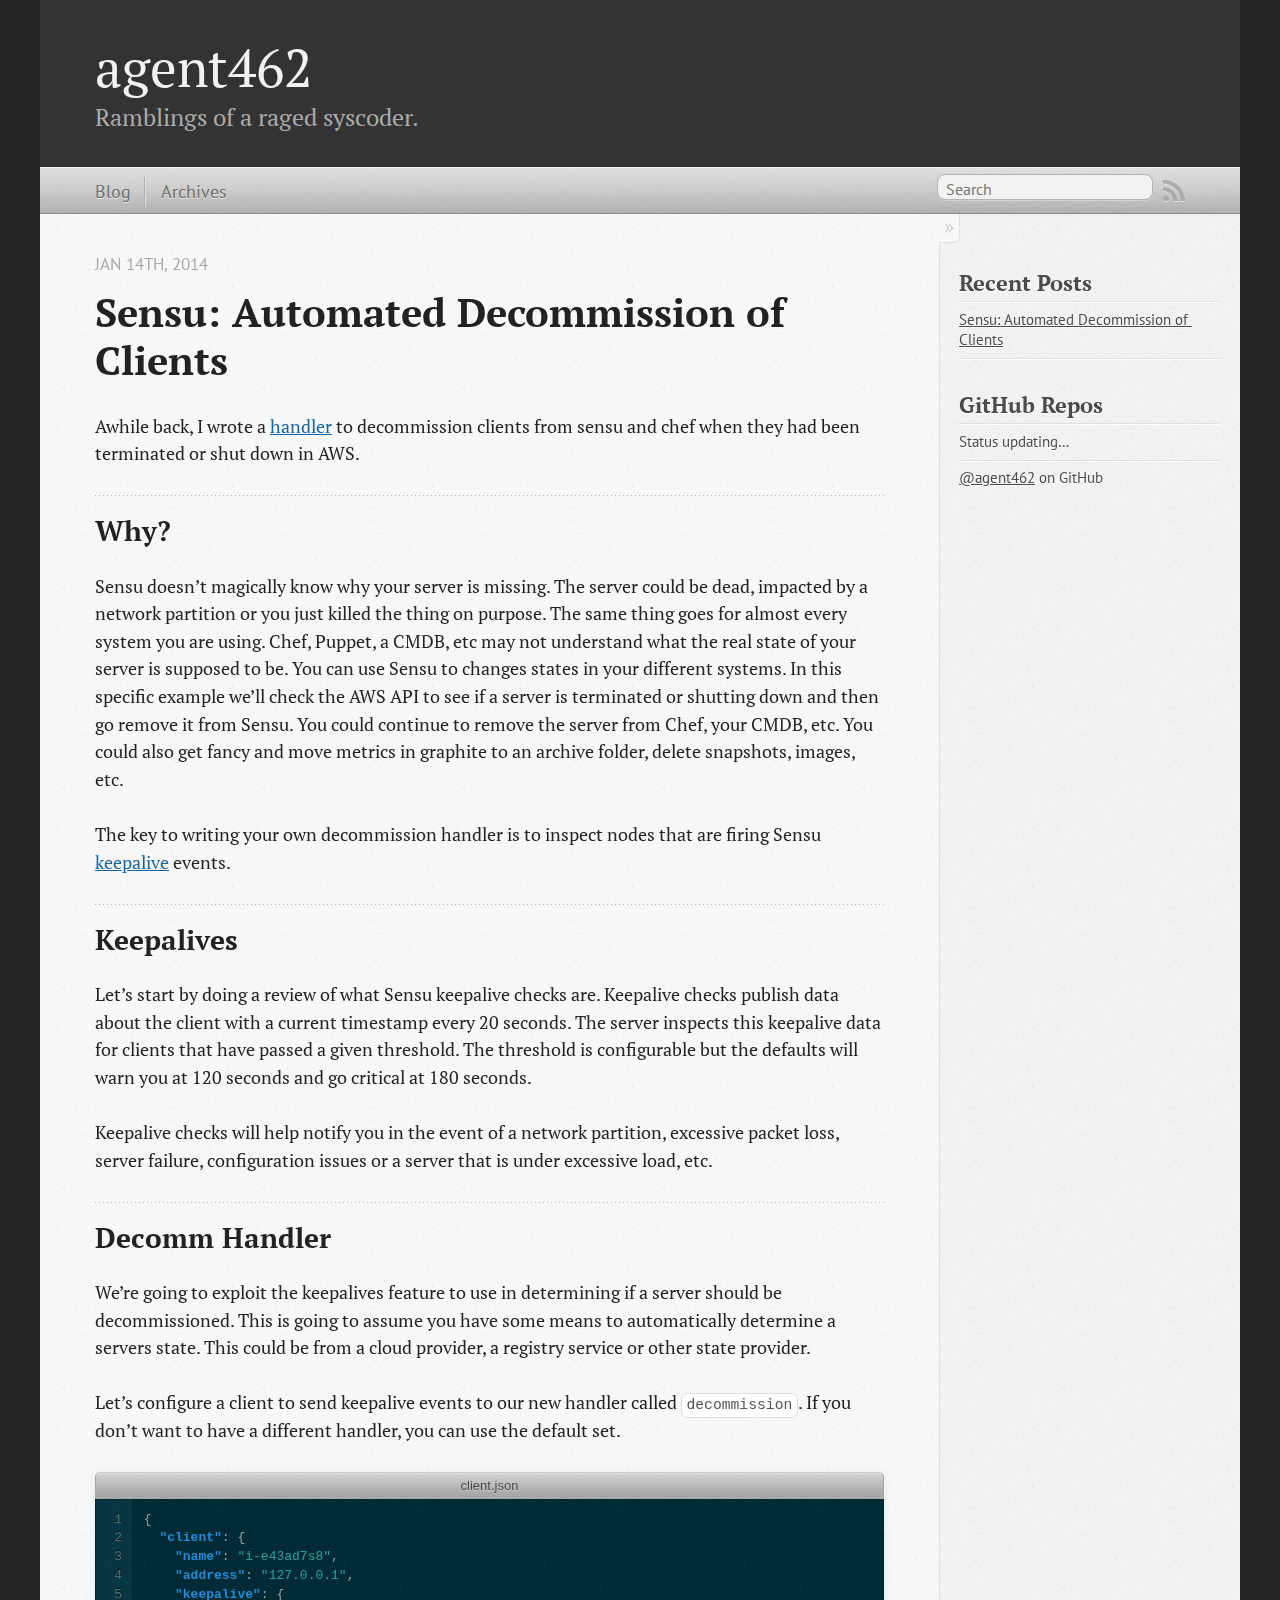
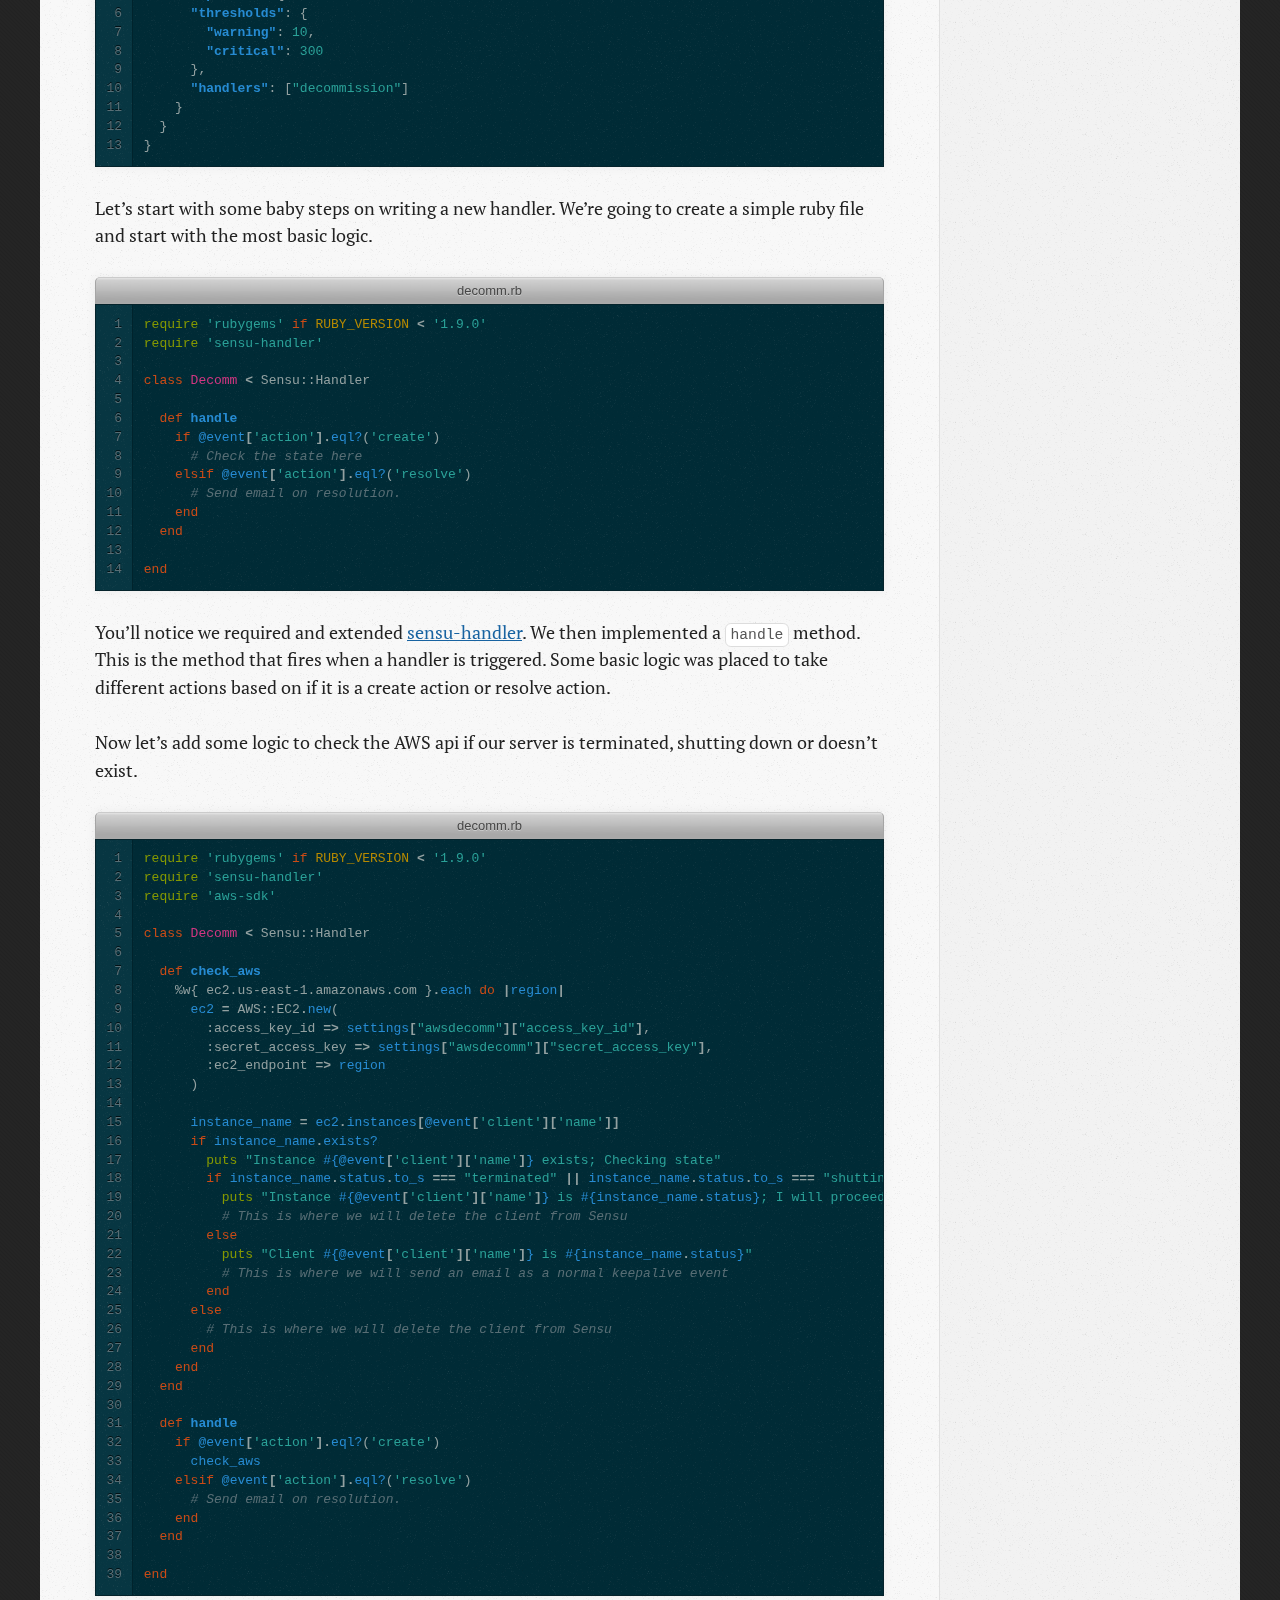
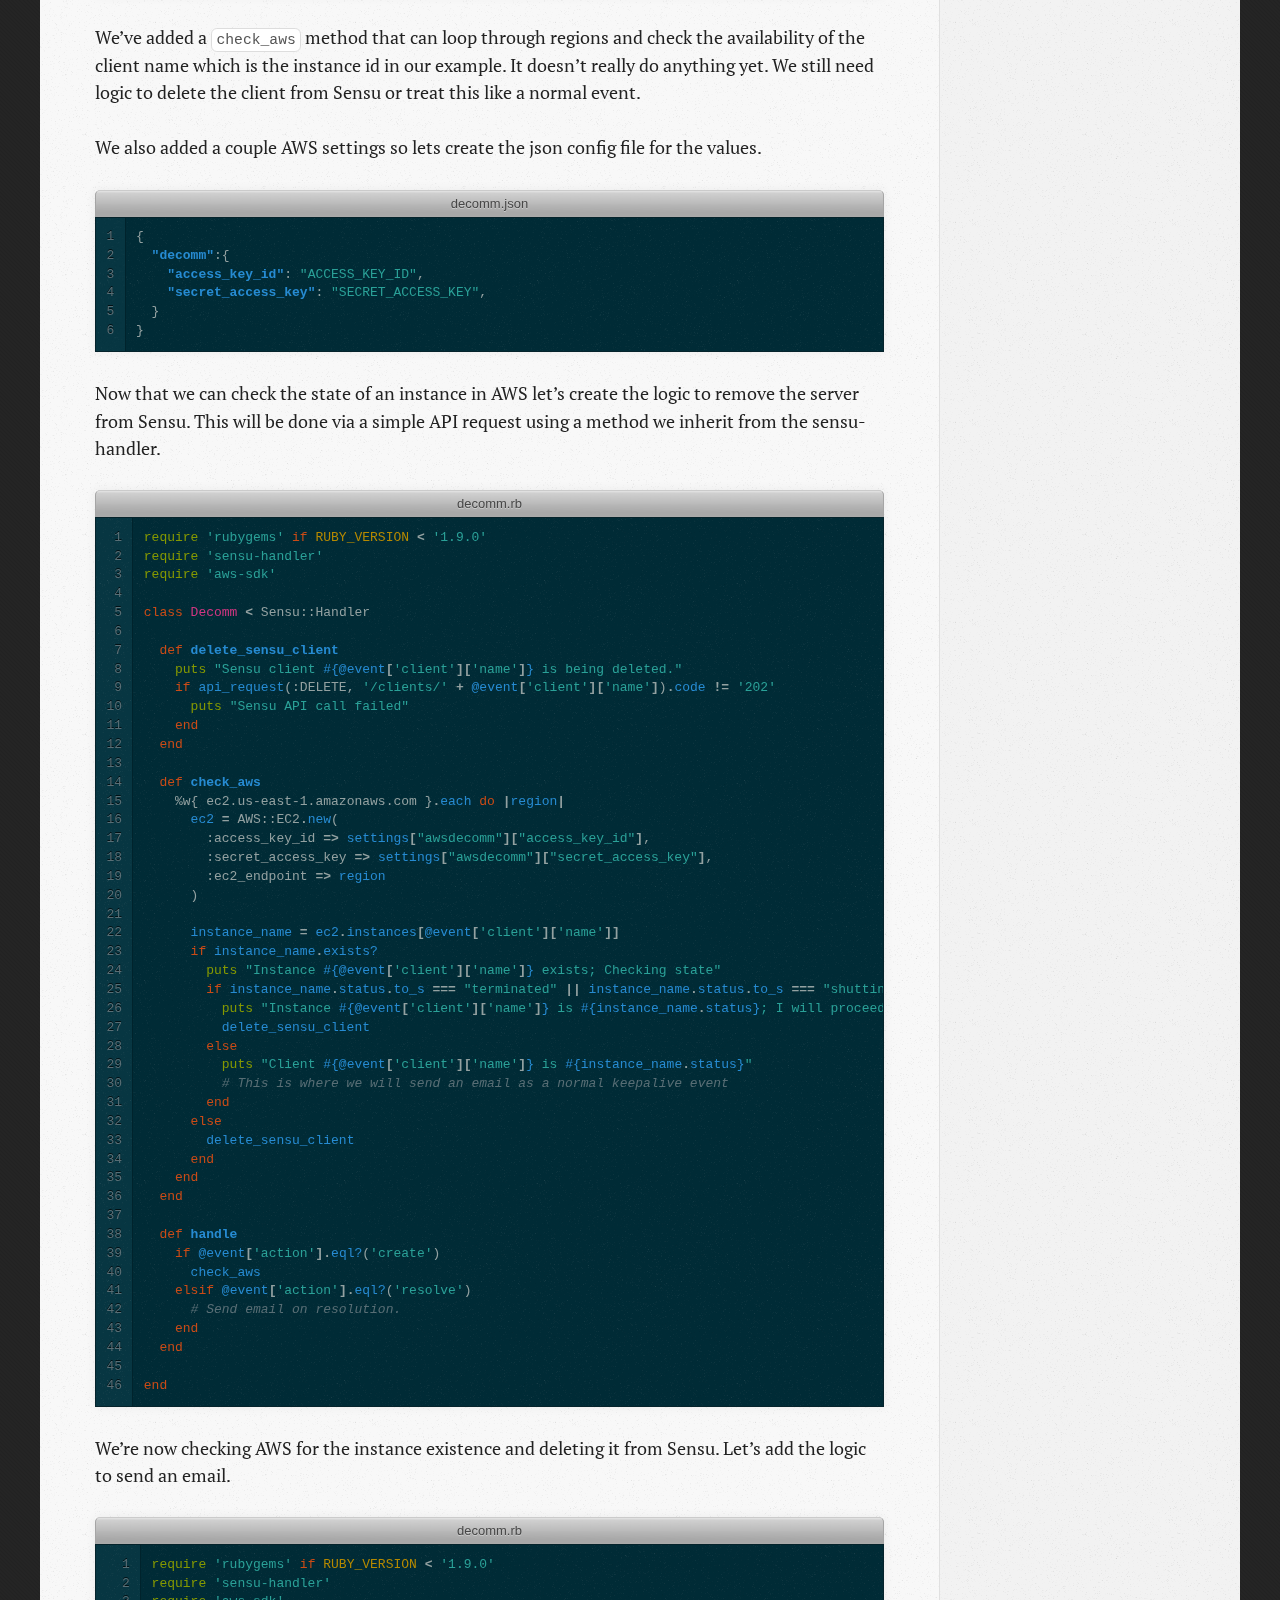
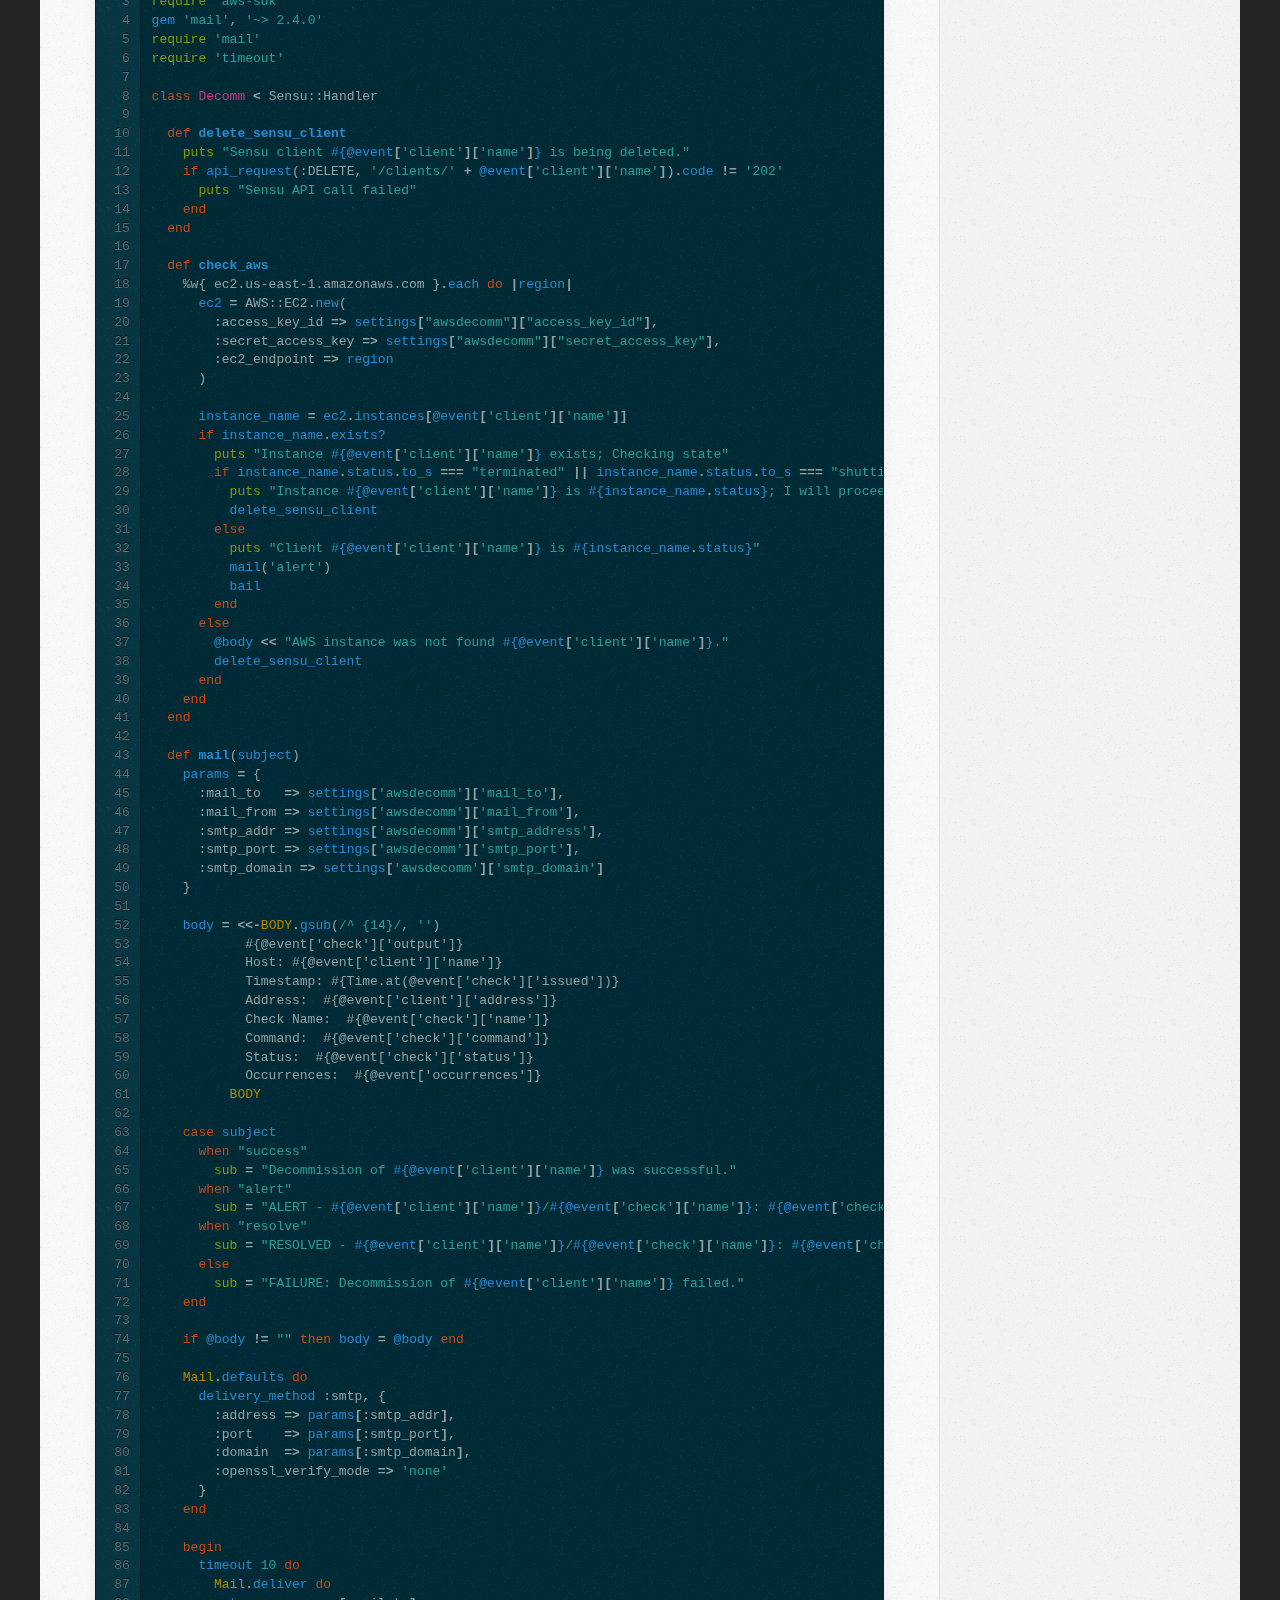
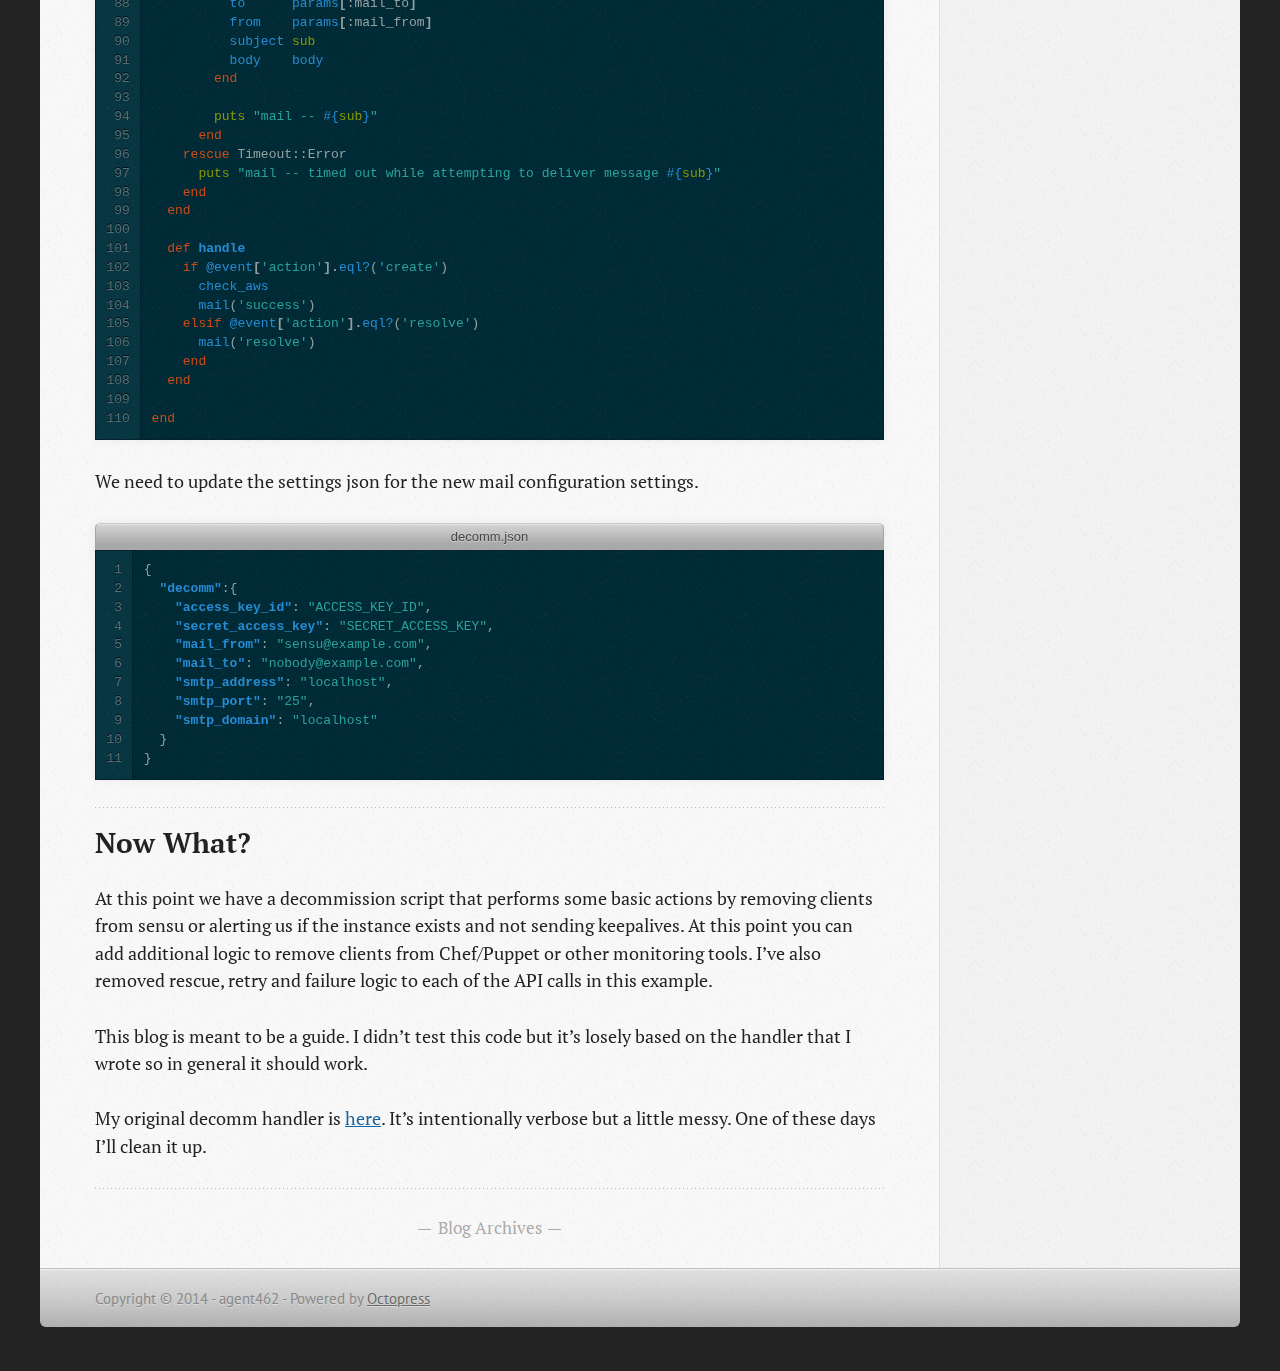
==== commit 811f7dac: "Site updated at 2014-01-17 05:45:05 UTC" ====
--- a/index.html
+++ b/index.html
@@ -9,7 +9,7 @@
   <meta name="author" content="agent462">
 
   
-  <meta name="description" content="Awhile back, I wrote a handler to decommission clients from sensu and chef when they had been terminated or shut down in AWS. The key to writing your &hellip;">
+  <meta name="description" content="Awhile back, I wrote a handler to decommission clients from sensu and chef when they had been terminated or shut down in AWS. Why? Sensu doesn&rsquo; &hellip;">
   
 
   <!-- http://t.co/dKP3o1e -->
@@ -108,7 +108,11 @@
 
   <div class="entry-content"><p>Awhile back, I wrote a <a href="https://github.com/agent462/sensu-handler-awsdecomm">handler</a> to decommission clients from sensu and chef when they had been terminated or shut down in AWS.</p>
 
-<p>The key to writing your own decommission handler is to inspect nodes that are firing <a href="http://sensuapp.org/docs/0.12/keepalives">keepalive</a> events.</p>
+<h2>Why?</h2>
+
+<p>Sensu doesn&rsquo;t magically know why your server is missing.  The server could be dead, impacted by a network partition or you just killed the thing on purpose.  The same thing goes for almost every system you are using.  Chef, Puppet, a CMDB, etc may not understand what the real state of your server is supposed to be.  You can use Sensu to changes states in your different systems.  In this specific example we&rsquo;ll check the AWS API to see if a server is terminated or shutting down and then go remove it from Sensu.  You could continue to remove the server from Chef, your CMDB, etc.  You could also get fancy and move metrics in graphite to an archive folder, delete snapshots, images, etc.</p>
+
+<p>The key to writing your own decommission handler is to inspect nodes that are firing Sensu <a href="http://sensuapp.org/docs/0.12/keepalives">keepalive</a> events.</p>
 
 <h2>Keepalives</h2>
 
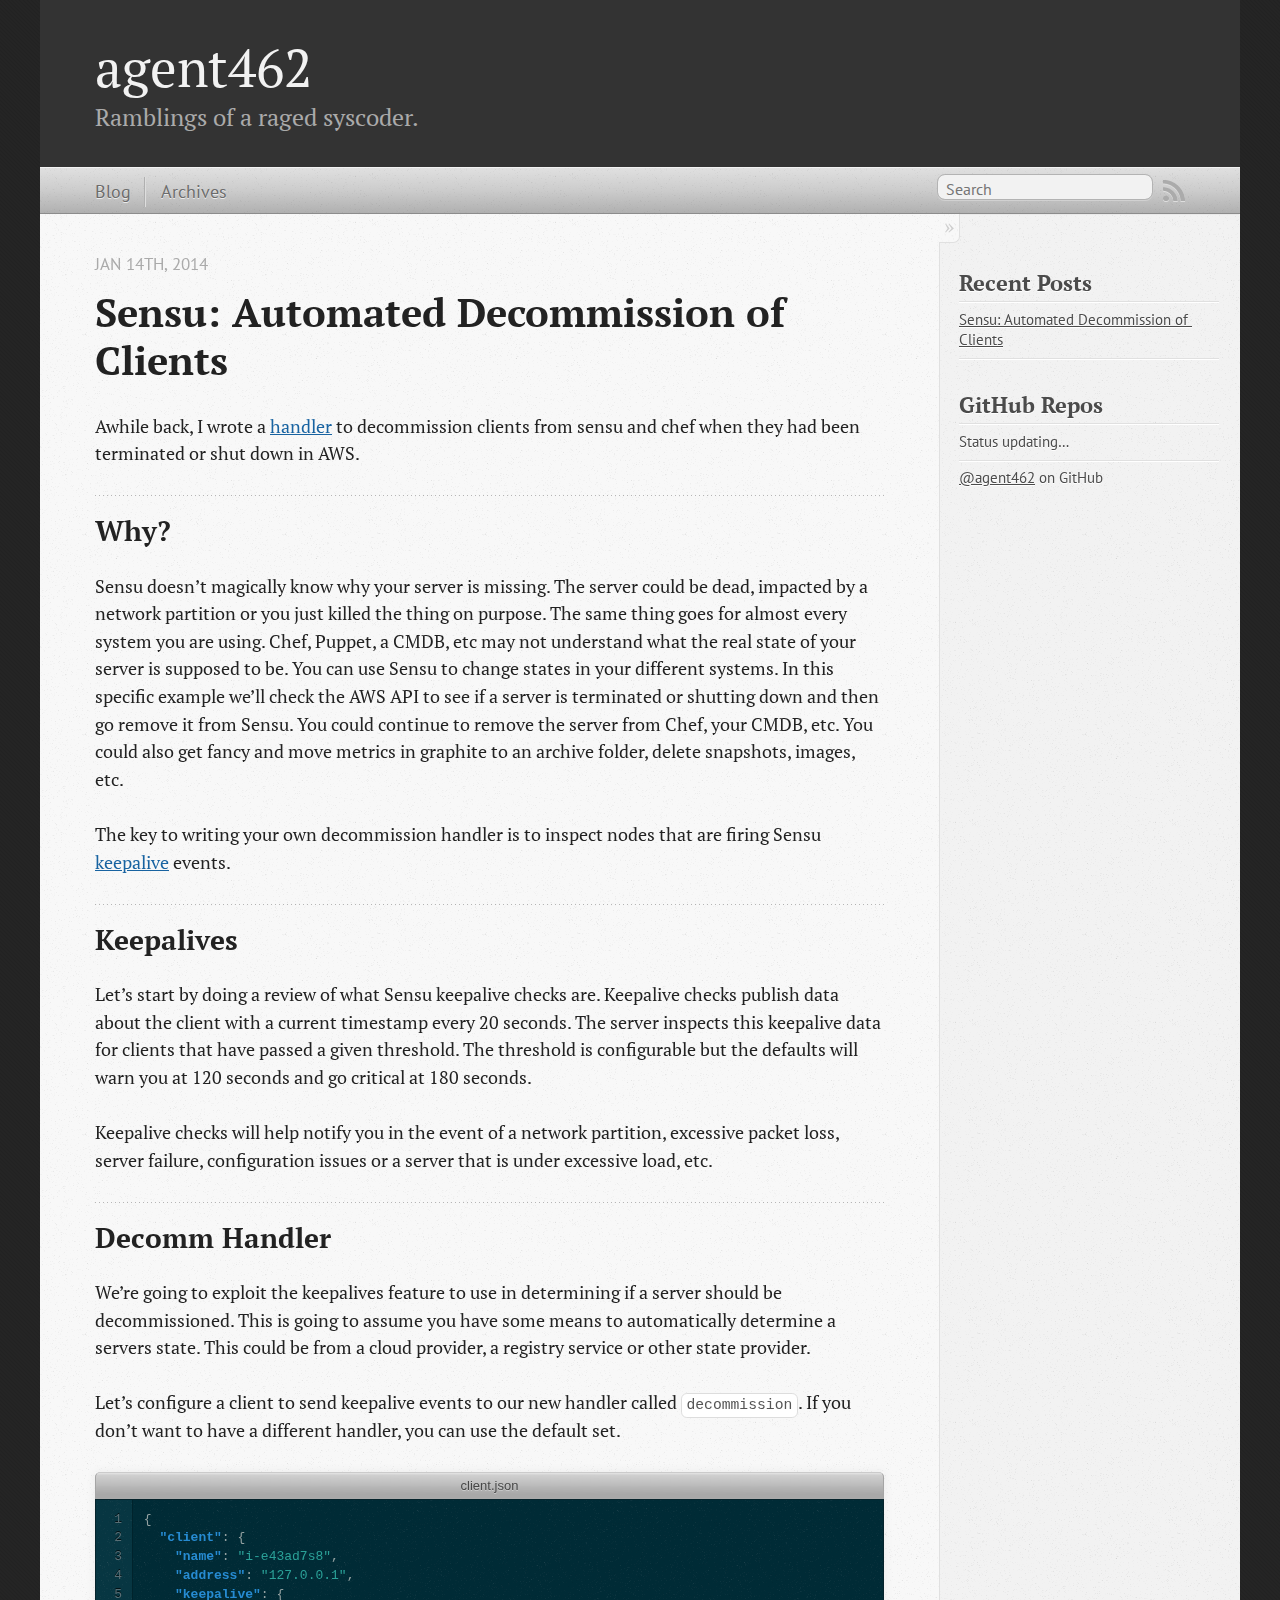
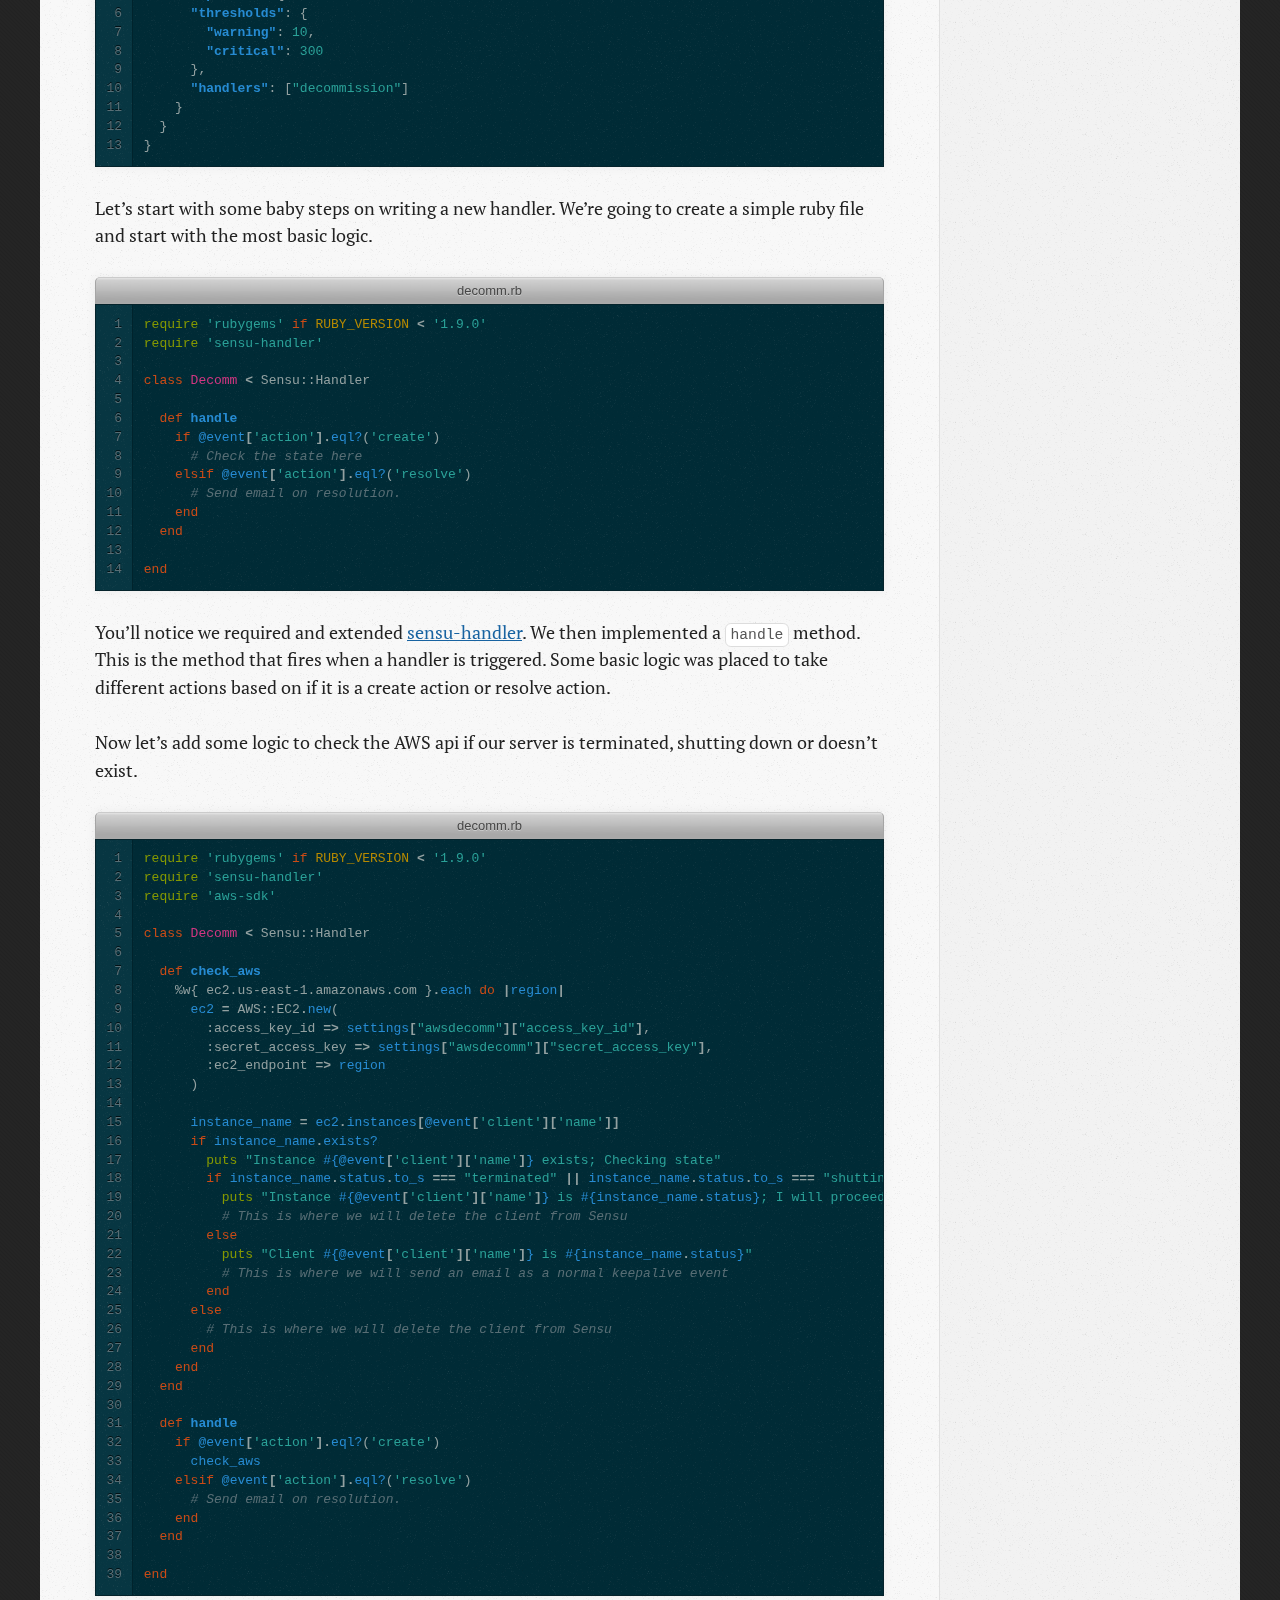
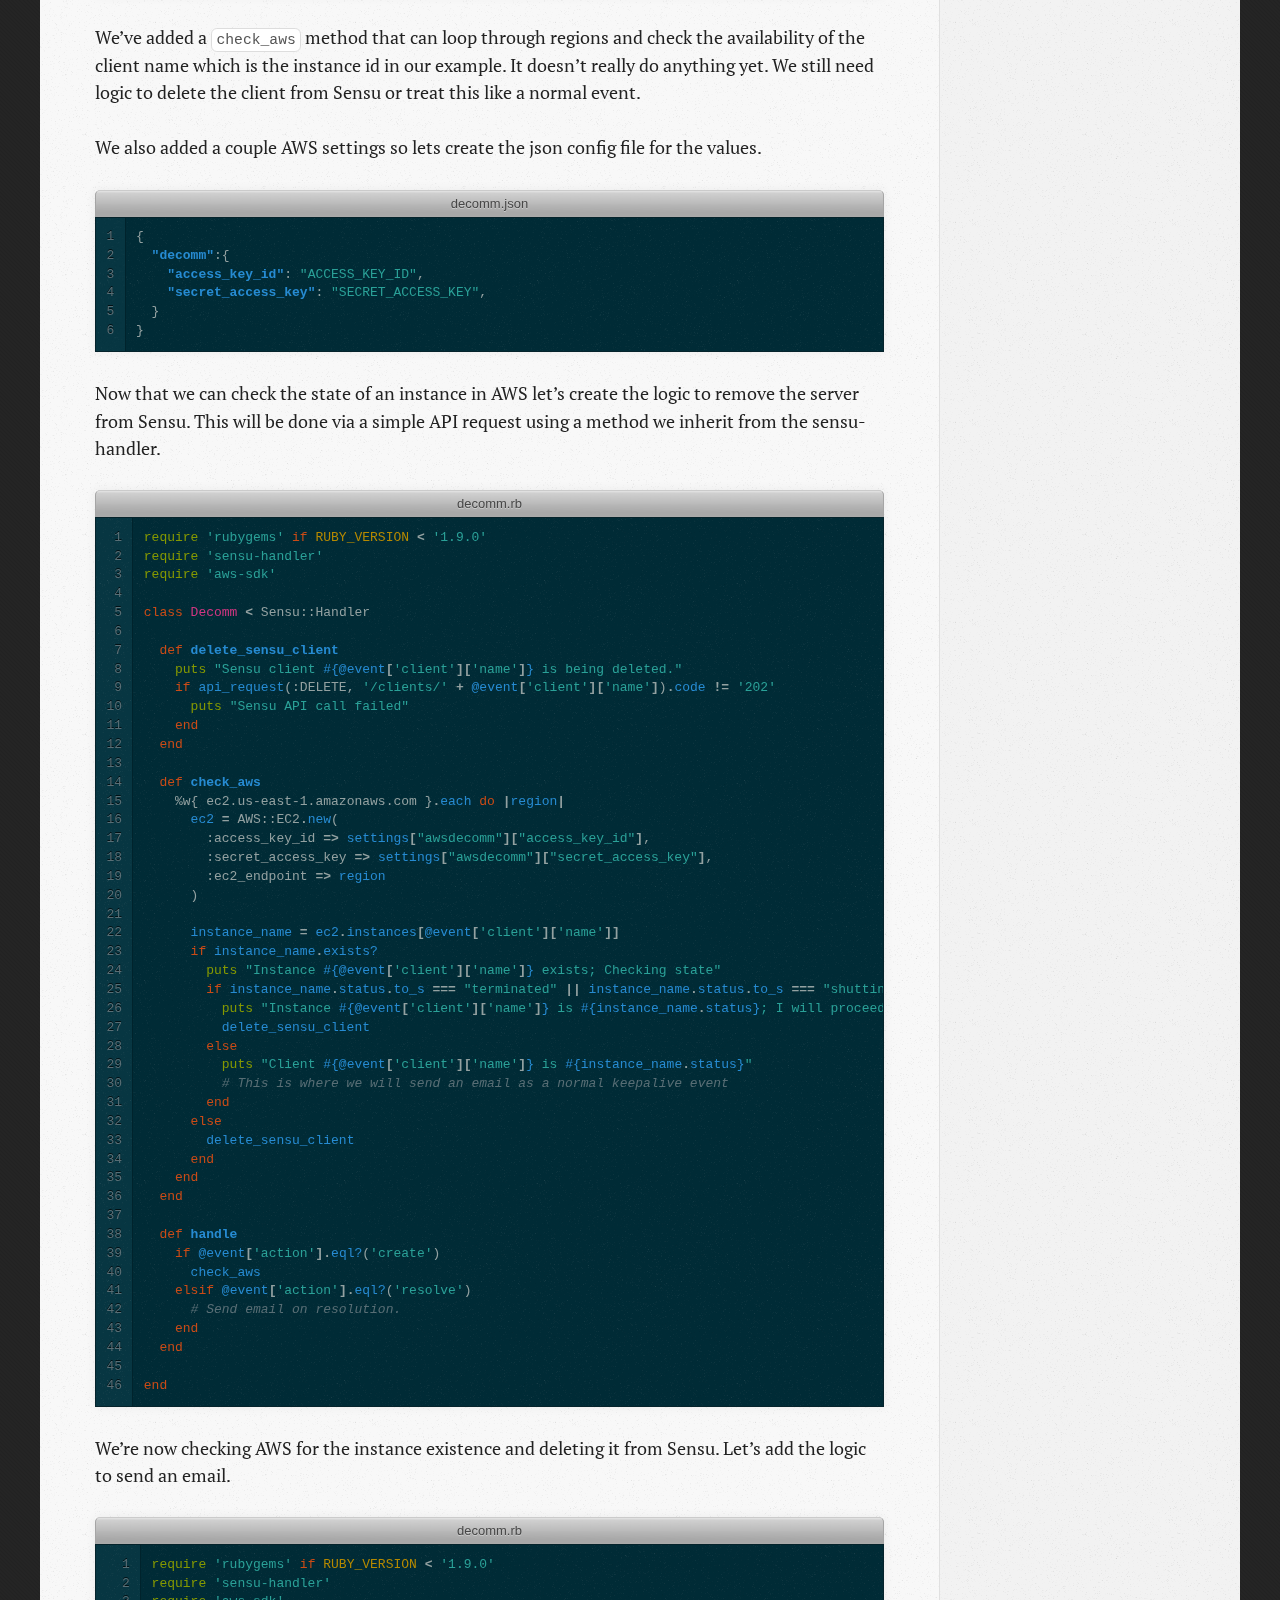
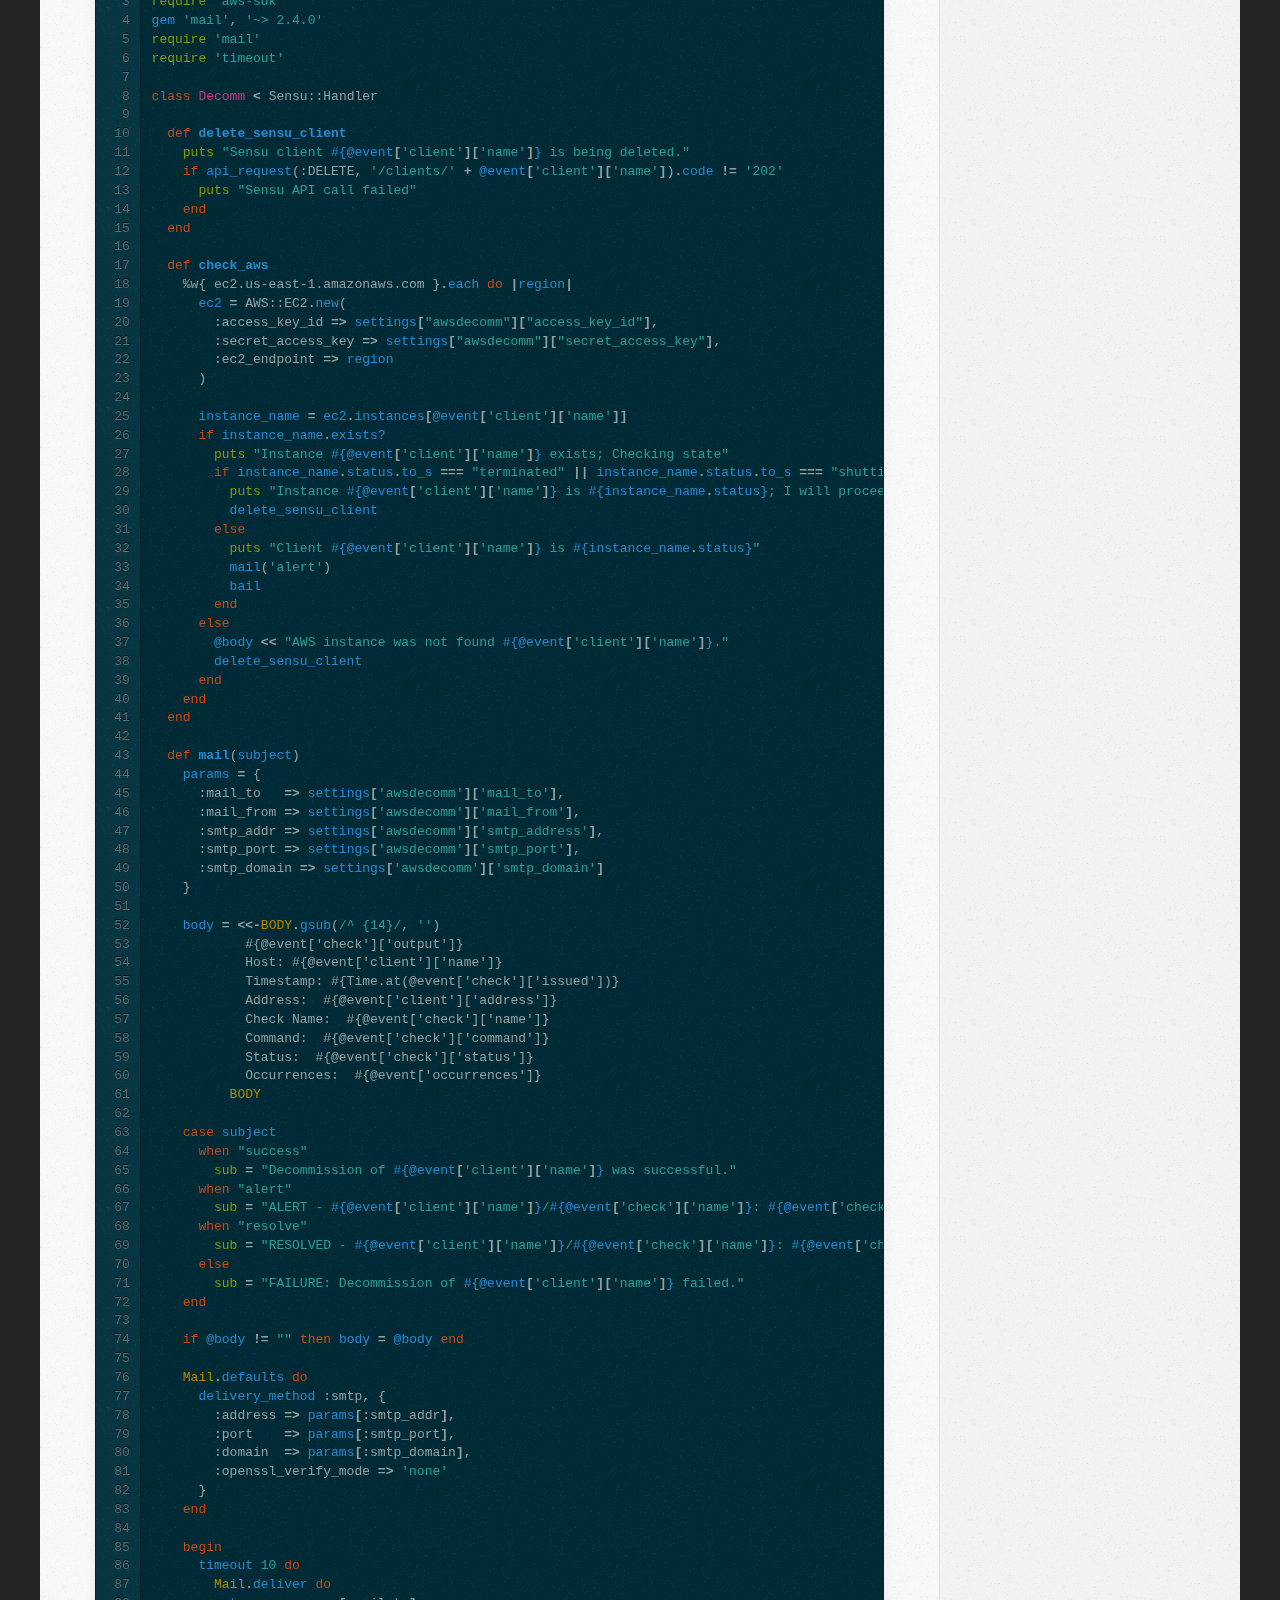
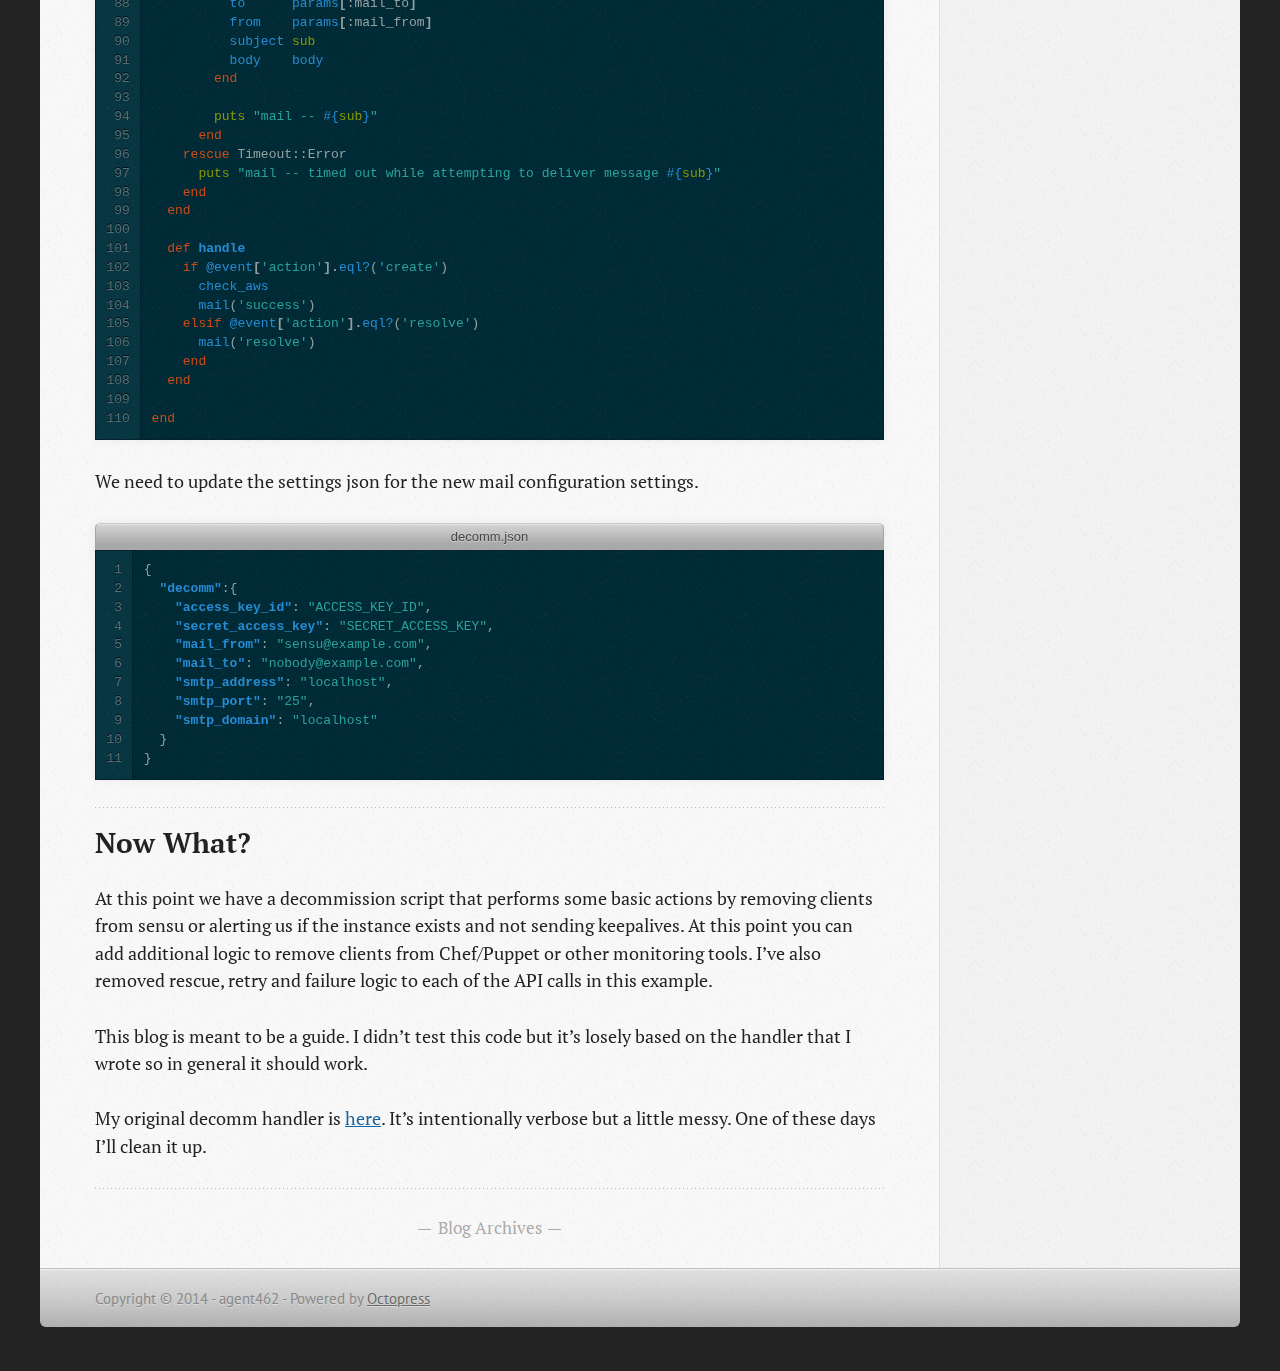
==== commit 742a6ff9: "Site updated at 2014-01-18 22:50:09 UTC" ====
--- a/index.html
+++ b/index.html
@@ -110,7 +110,7 @@
 
 <h2>Why?</h2>
 
-<p>Sensu doesn&rsquo;t magically know why your server is missing.  The server could be dead, impacted by a network partition or you just killed the thing on purpose.  The same thing goes for almost every system you are using.  Chef, Puppet, a CMDB, etc may not understand what the real state of your server is supposed to be.  You can use Sensu to changes states in your different systems.  In this specific example we&rsquo;ll check the AWS API to see if a server is terminated or shutting down and then go remove it from Sensu.  You could continue to remove the server from Chef, your CMDB, etc.  You could also get fancy and move metrics in graphite to an archive folder, delete snapshots, images, etc.</p>
+<p>Sensu doesn&rsquo;t magically know why your server is missing.  The server could be dead, impacted by a network partition or you just killed the thing on purpose.  The same thing goes for almost every system you are using.  Chef, Puppet, a CMDB, etc may not understand what the real state of your server is supposed to be.  You can use Sensu to change states in your different systems.  In this specific example we&rsquo;ll check the AWS API to see if a server is terminated or shutting down and then go remove it from Sensu.  You could continue to remove the server from Chef, your CMDB, etc.  You could also get fancy and move metrics in graphite to an archive folder, delete snapshots, images, etc.</p>
 
 <p>The key to writing your own decommission handler is to inspect nodes that are firing Sensu <a href="http://sensuapp.org/docs/0.12/keepalives">keepalive</a> events.</p>
 
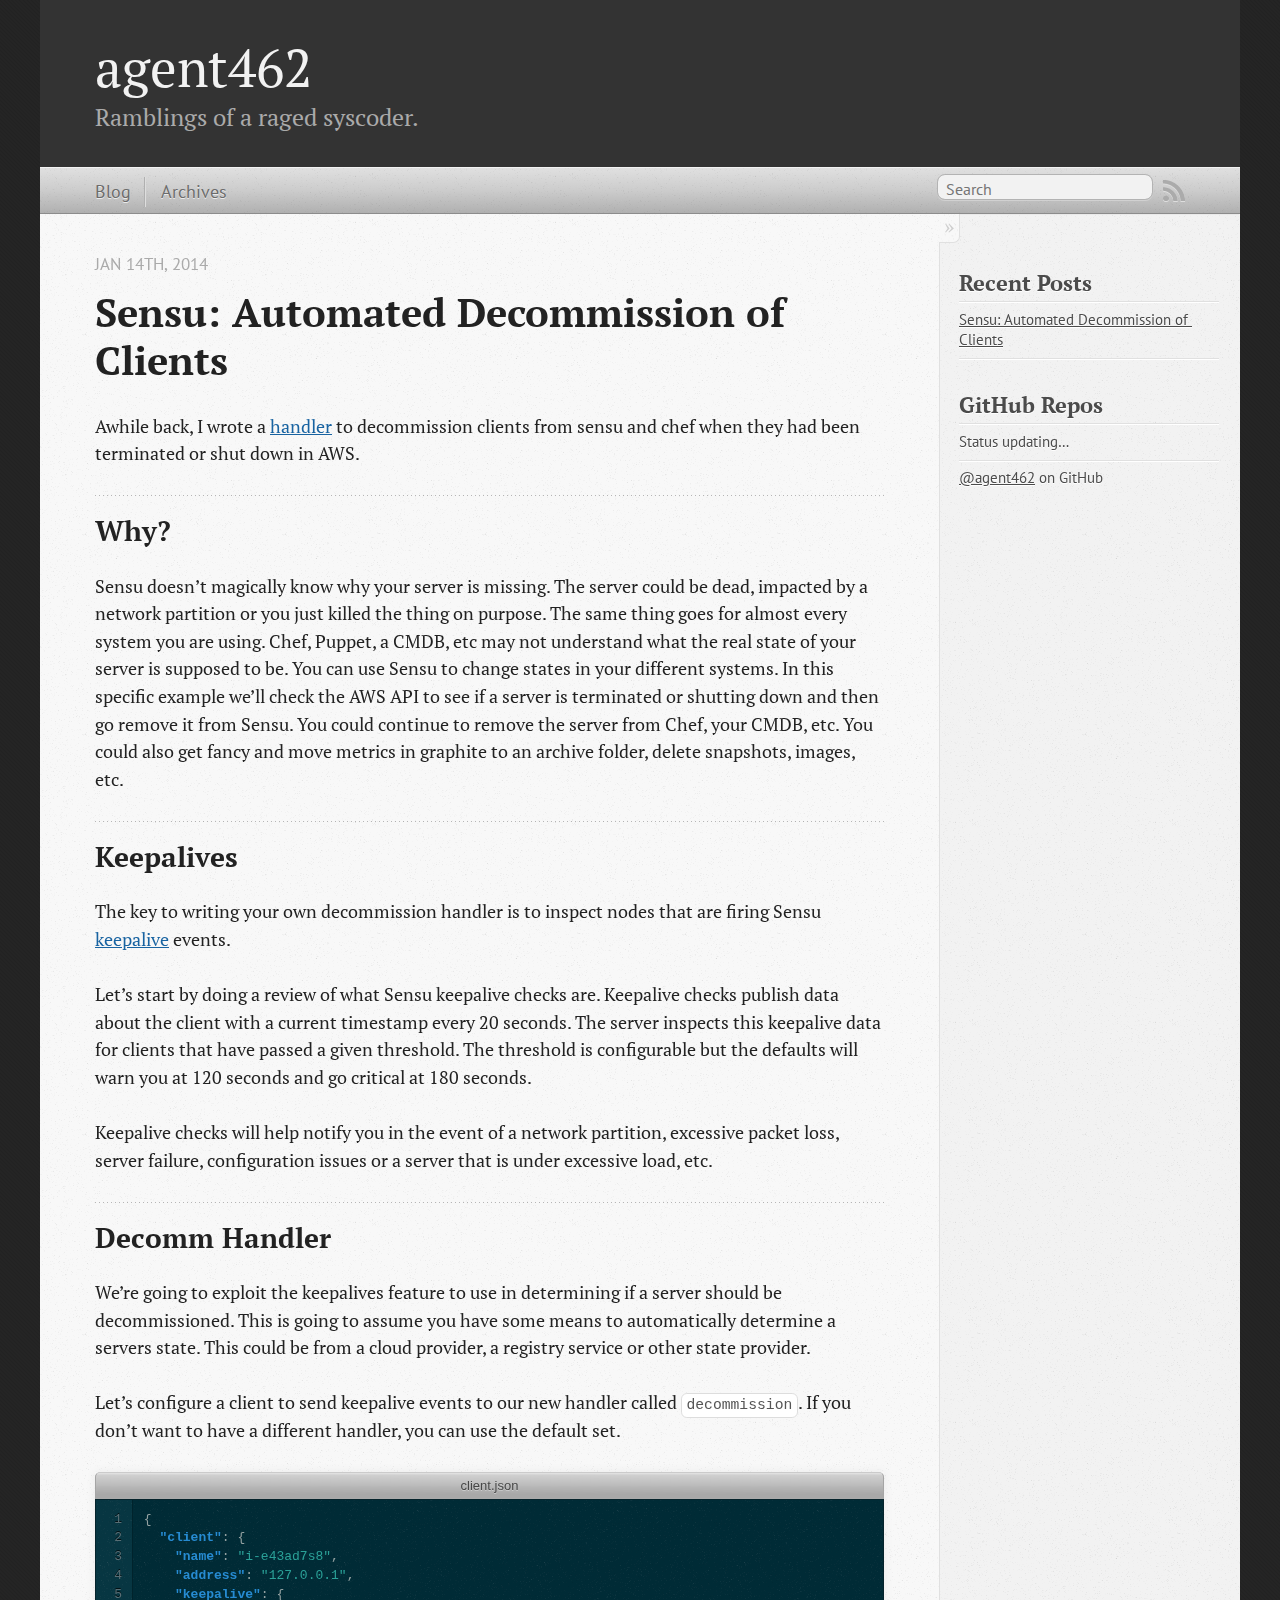
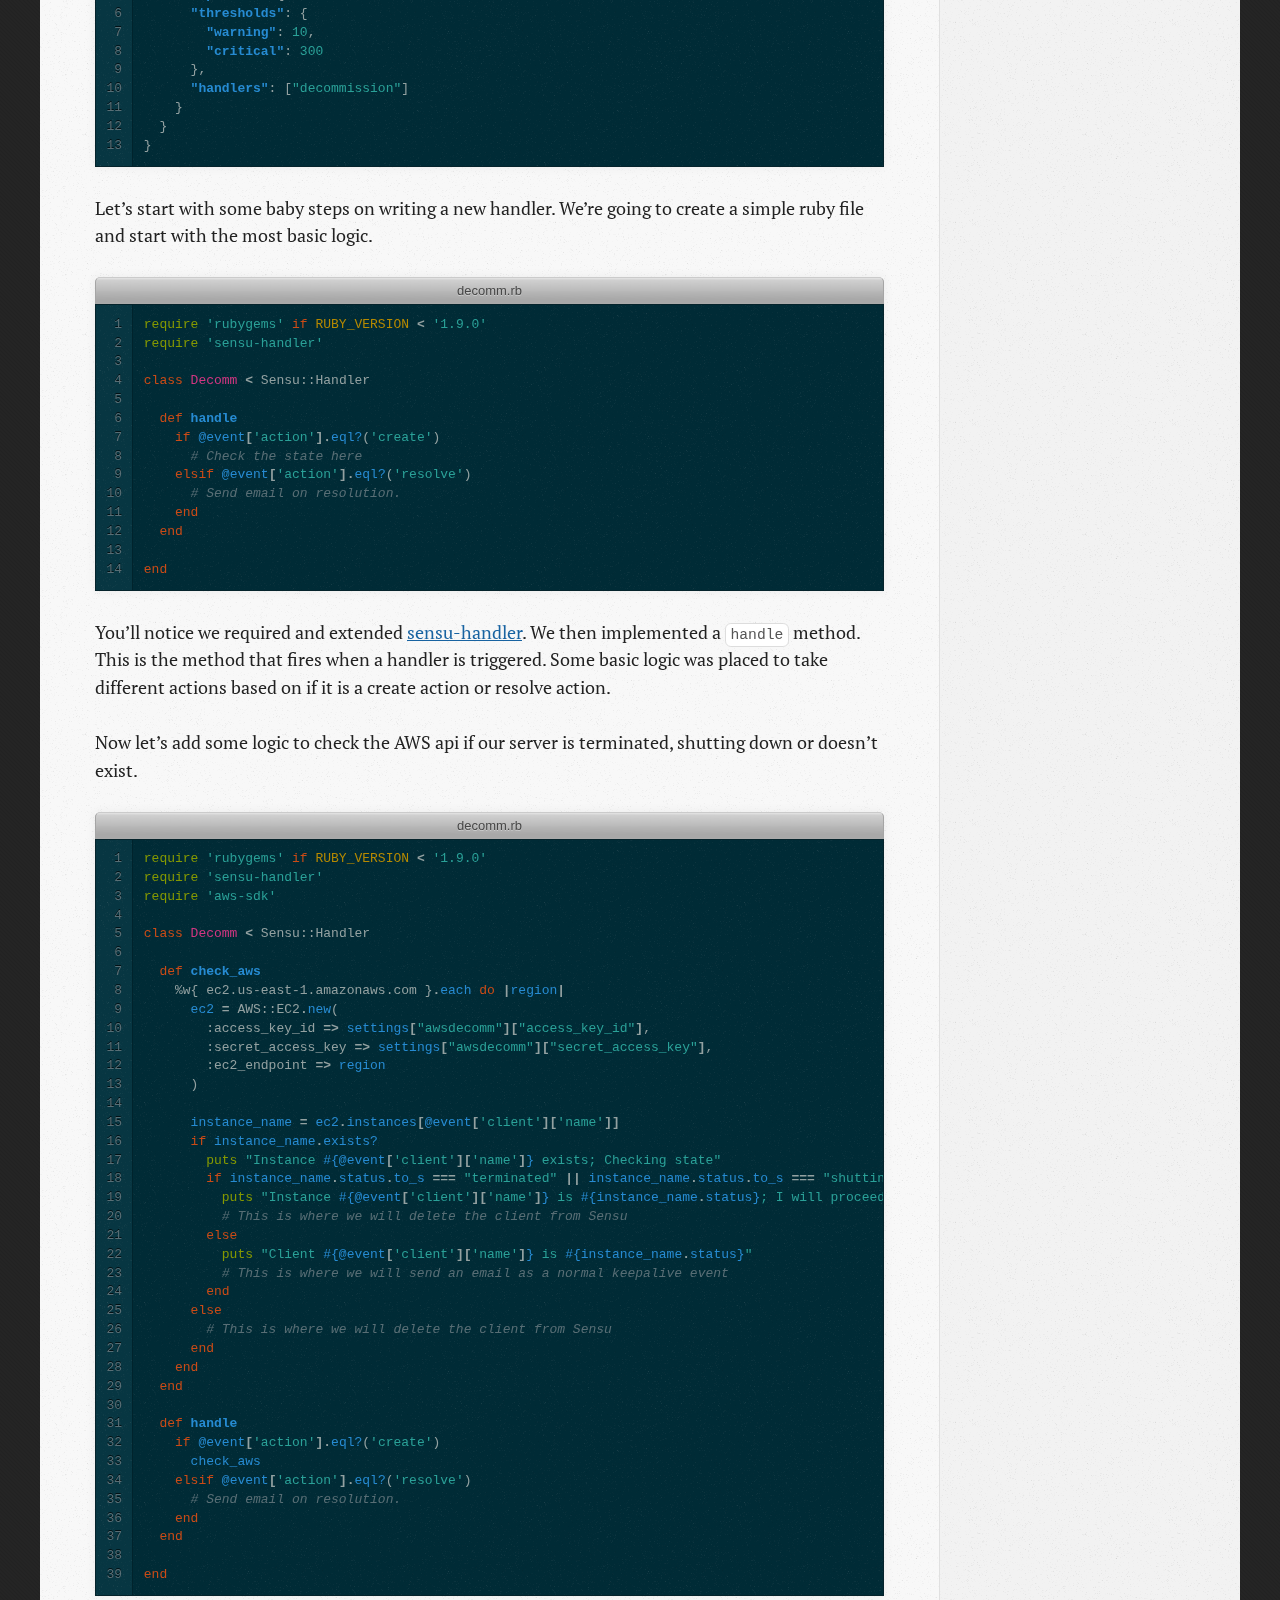
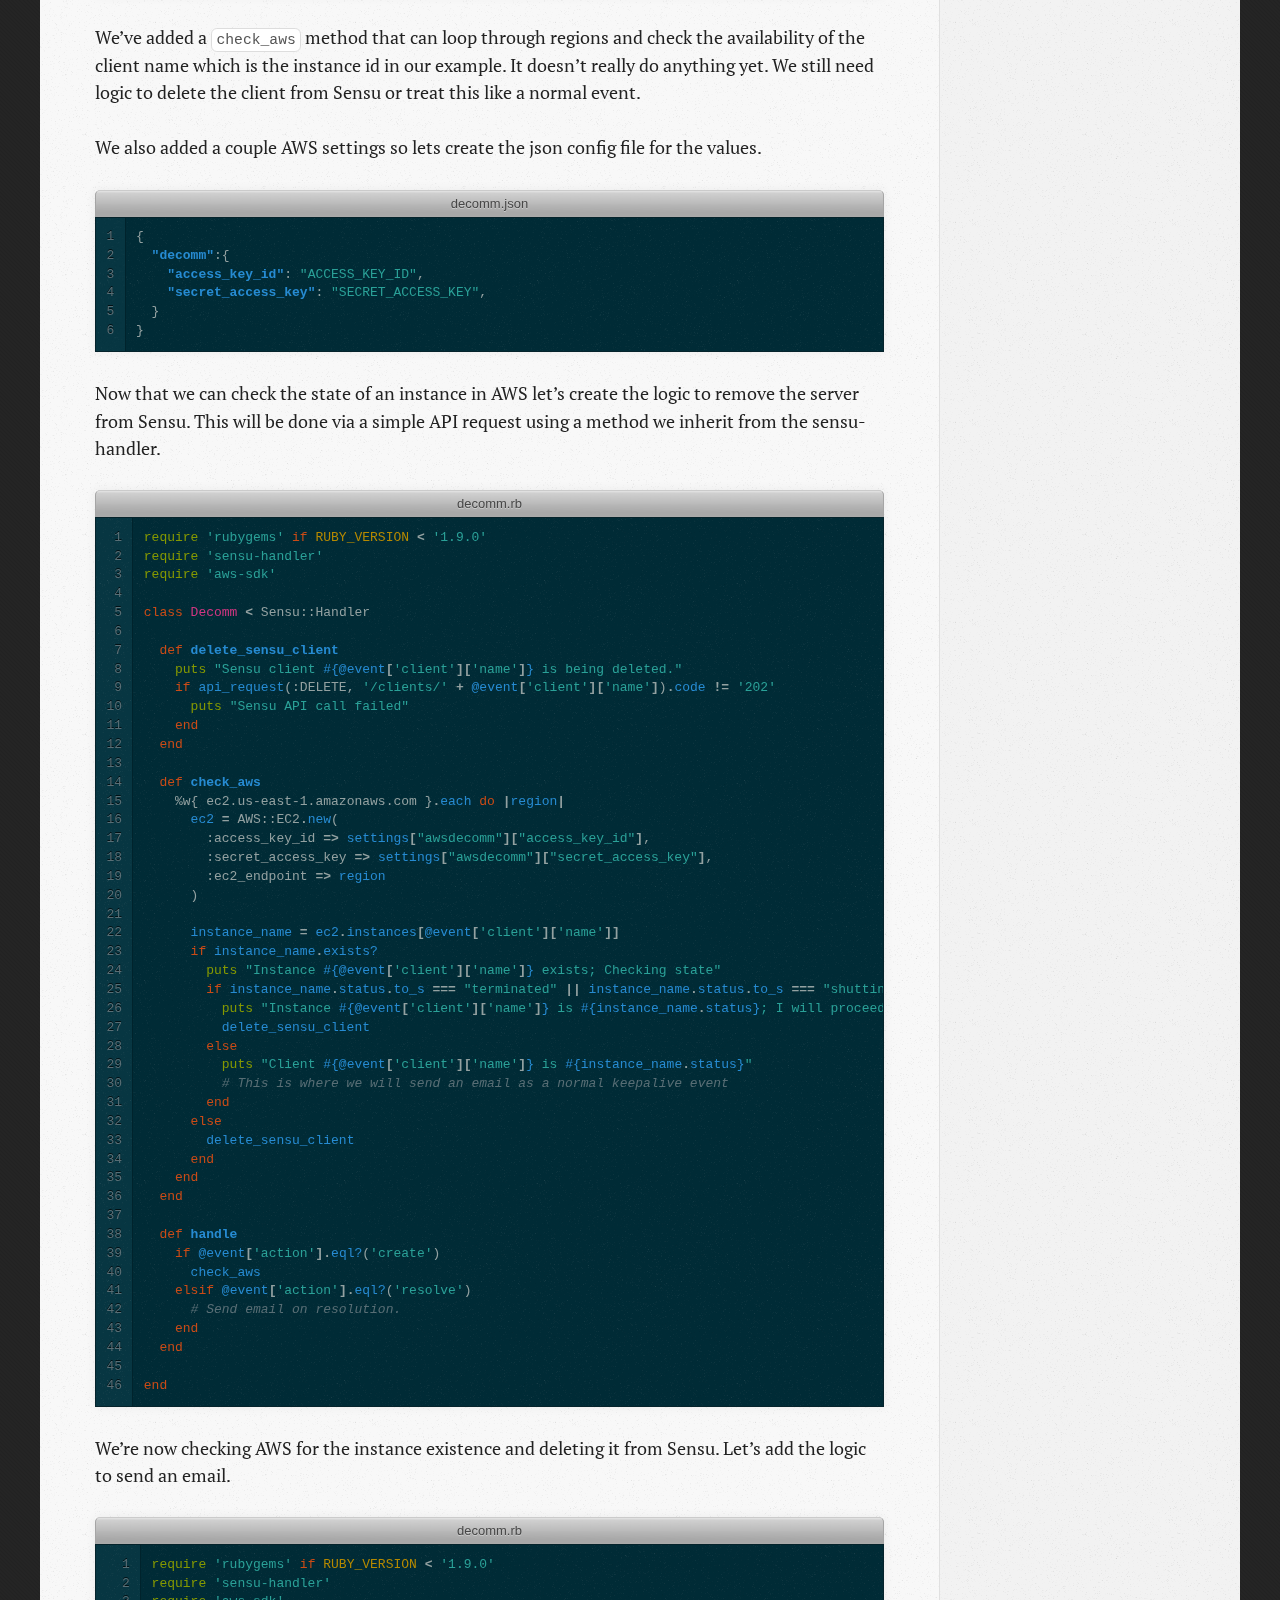
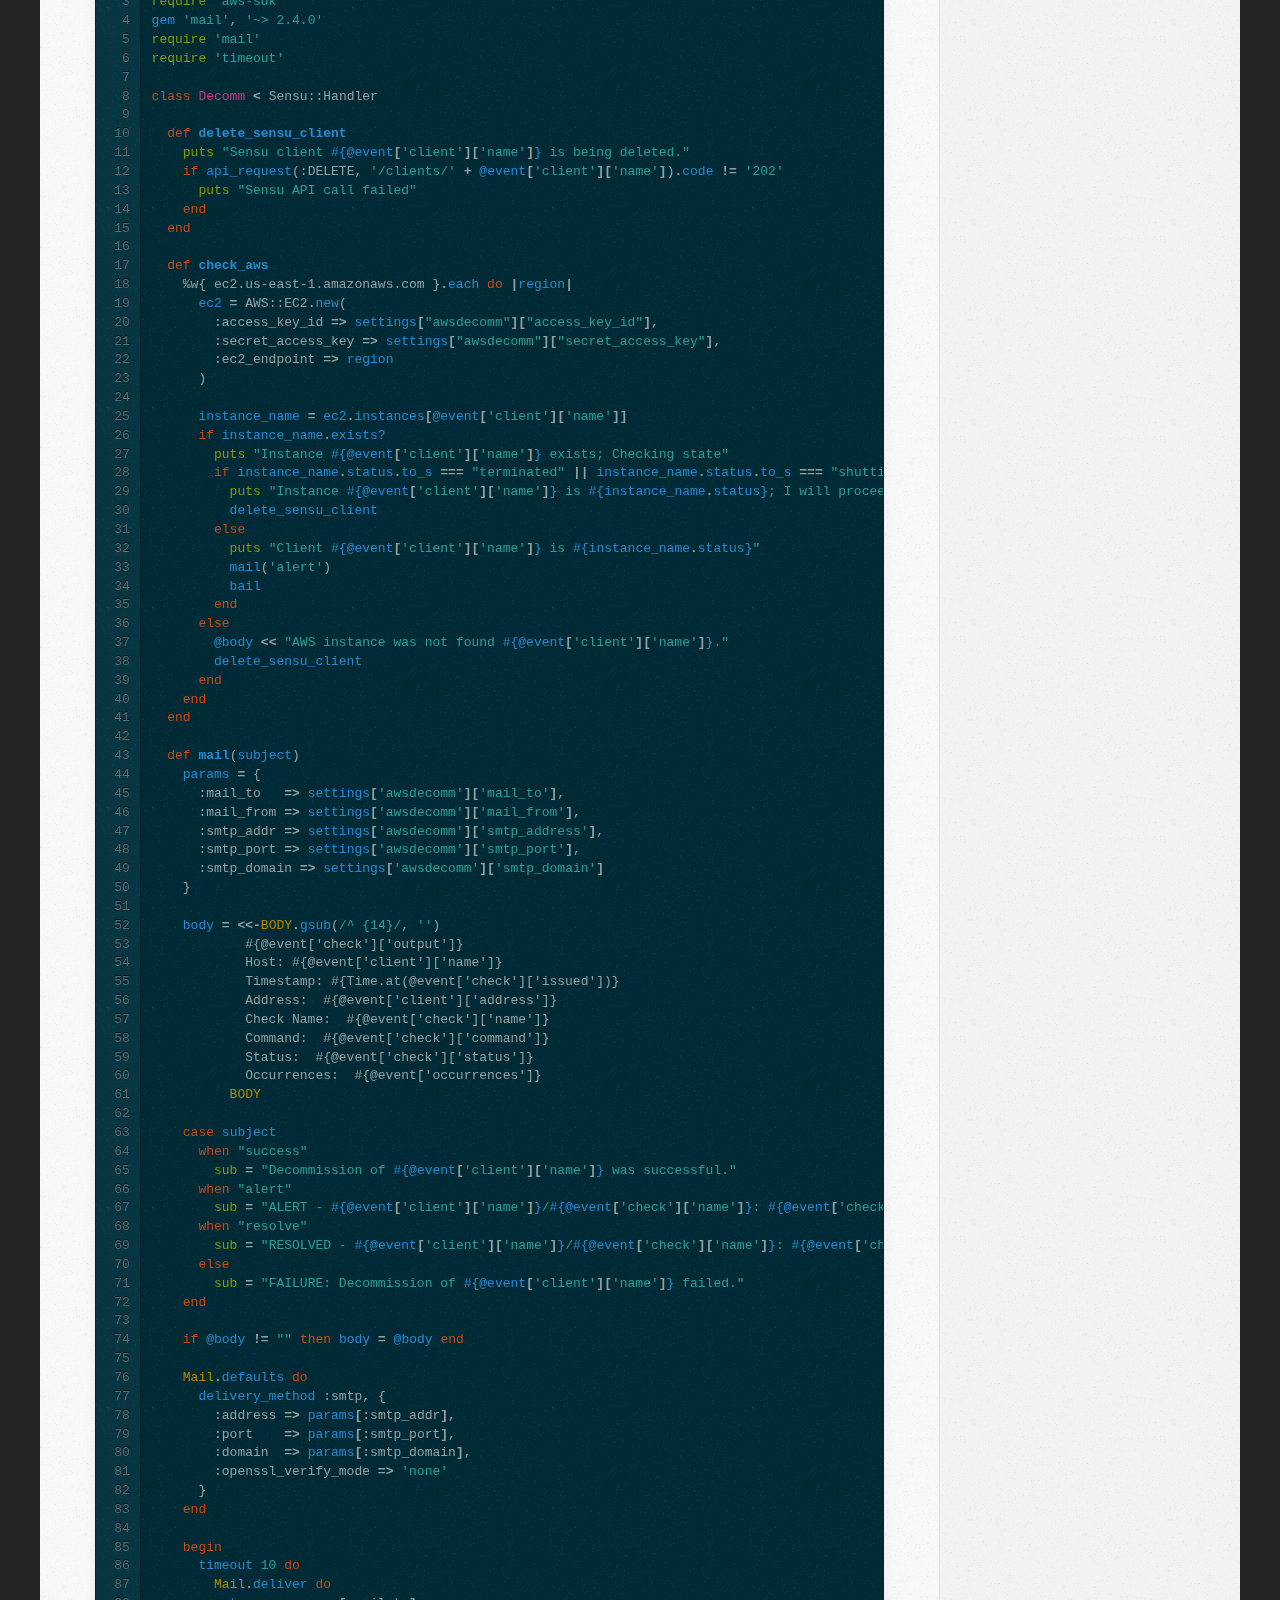
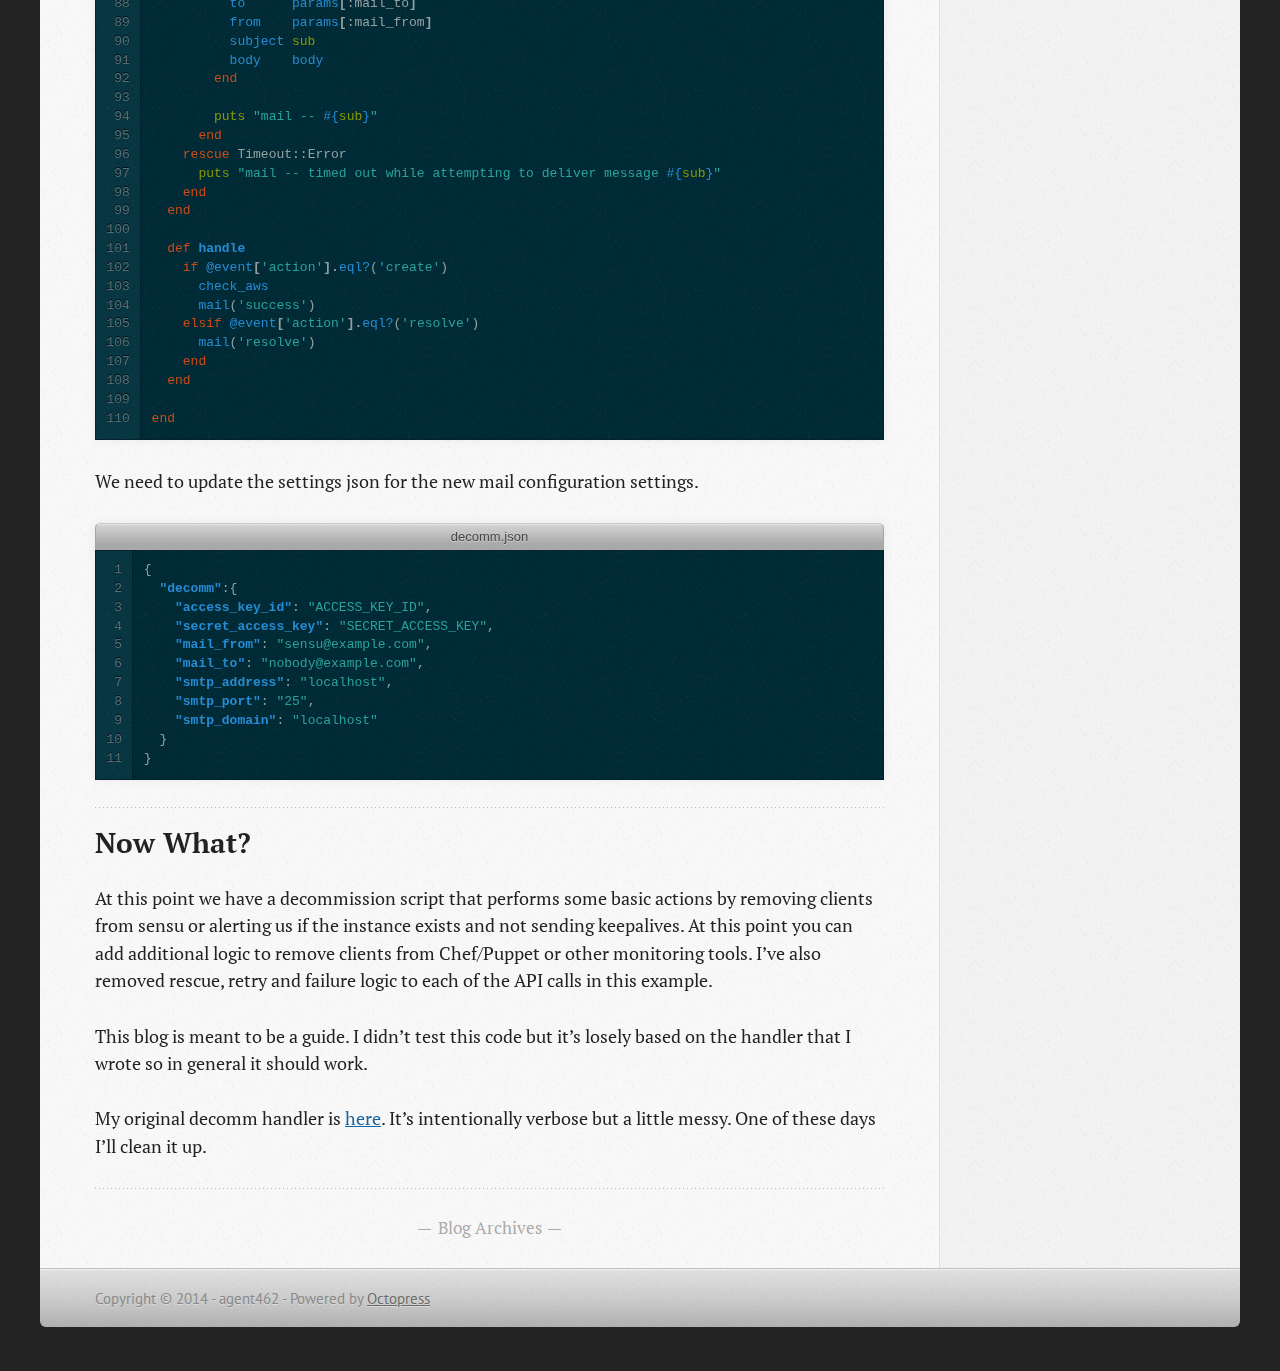
==== commit b333c656: "Site updated at 2014-01-18 22:51:15 UTC" ====
--- a/index.html
+++ b/index.html
@@ -112,9 +112,9 @@
 
 <p>Sensu doesn&rsquo;t magically know why your server is missing.  The server could be dead, impacted by a network partition or you just killed the thing on purpose.  The same thing goes for almost every system you are using.  Chef, Puppet, a CMDB, etc may not understand what the real state of your server is supposed to be.  You can use Sensu to change states in your different systems.  In this specific example we&rsquo;ll check the AWS API to see if a server is terminated or shutting down and then go remove it from Sensu.  You could continue to remove the server from Chef, your CMDB, etc.  You could also get fancy and move metrics in graphite to an archive folder, delete snapshots, images, etc.</p>
 
+<h2>Keepalives</h2>
+
 <p>The key to writing your own decommission handler is to inspect nodes that are firing Sensu <a href="http://sensuapp.org/docs/0.12/keepalives">keepalive</a> events.</p>
-
-<h2>Keepalives</h2>
 
 <p>Let&rsquo;s start by doing a review of what Sensu keepalive checks are.  Keepalive checks publish data about the client with a current timestamp every 20 seconds.  The server inspects this keepalive data for clients that have passed a given threshold.  The threshold is configurable but the defaults will warn you at 120 seconds and go critical at 180 seconds.</p>
 
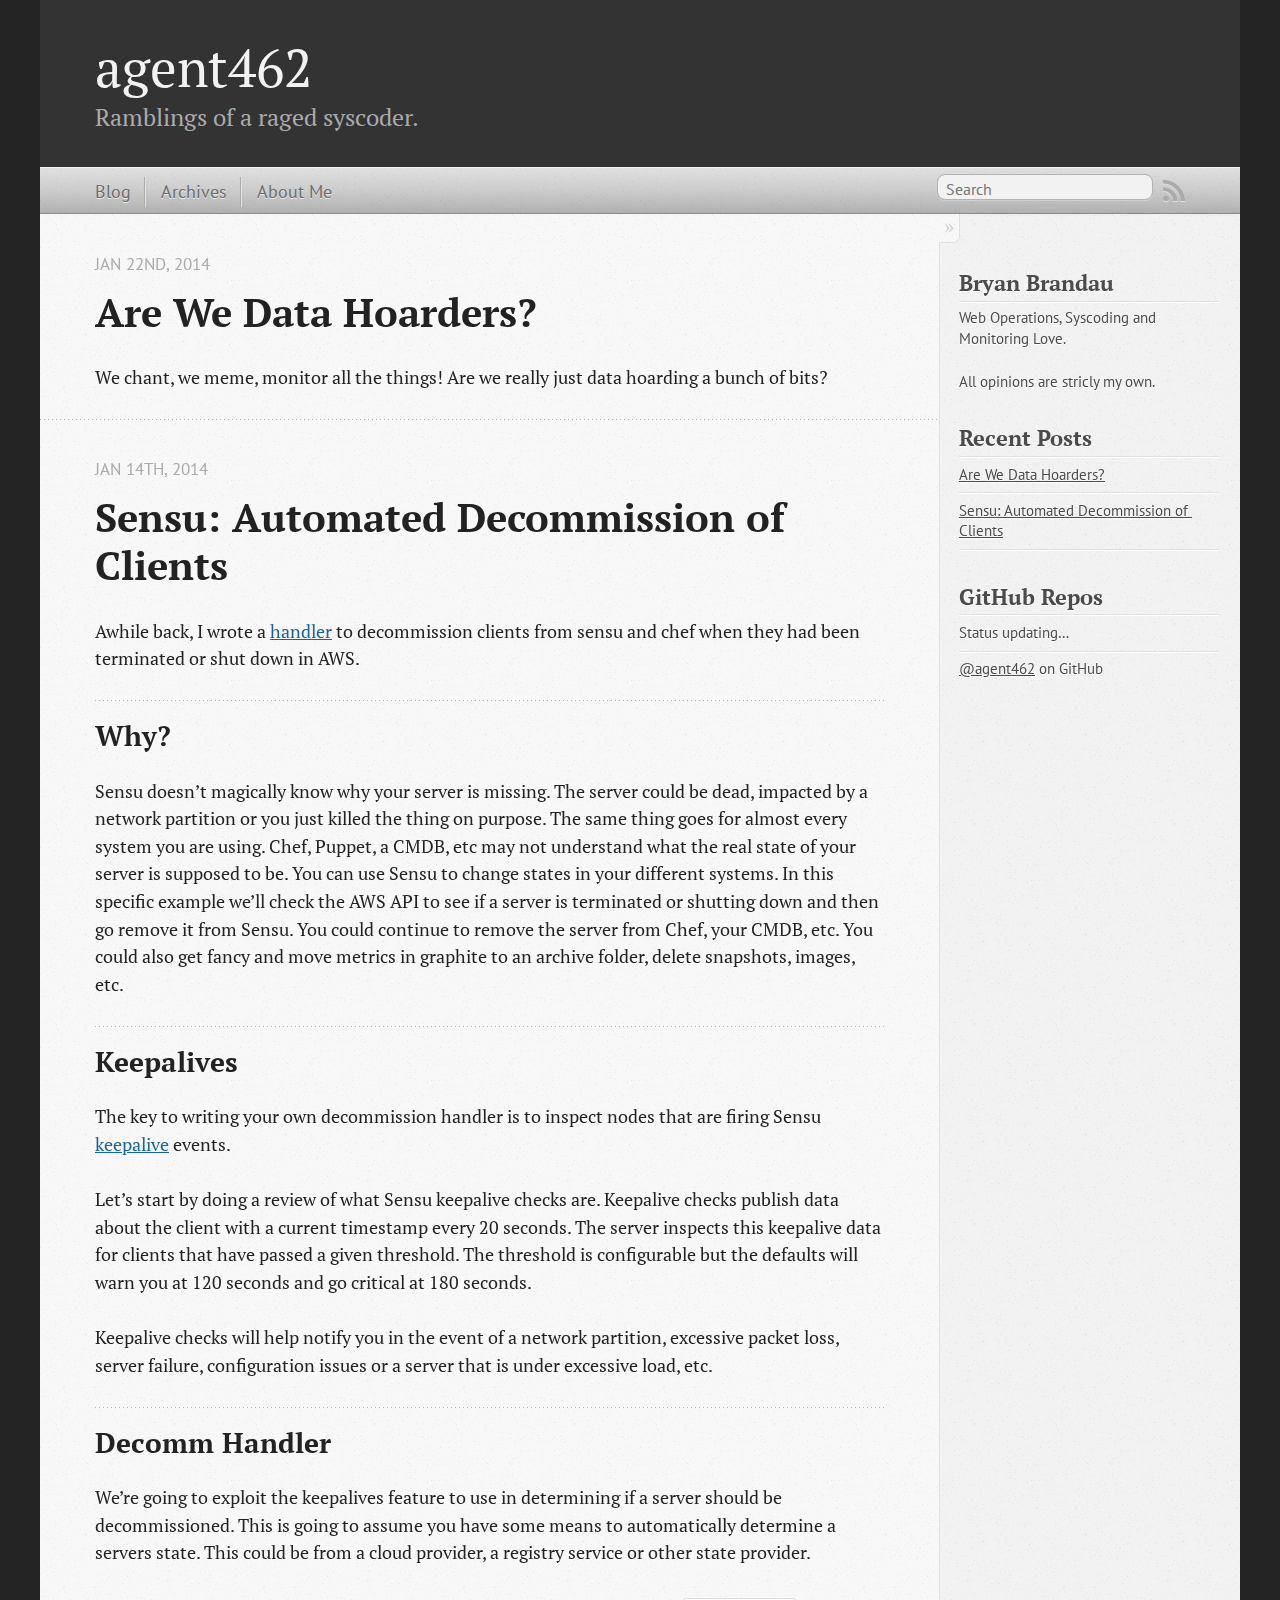
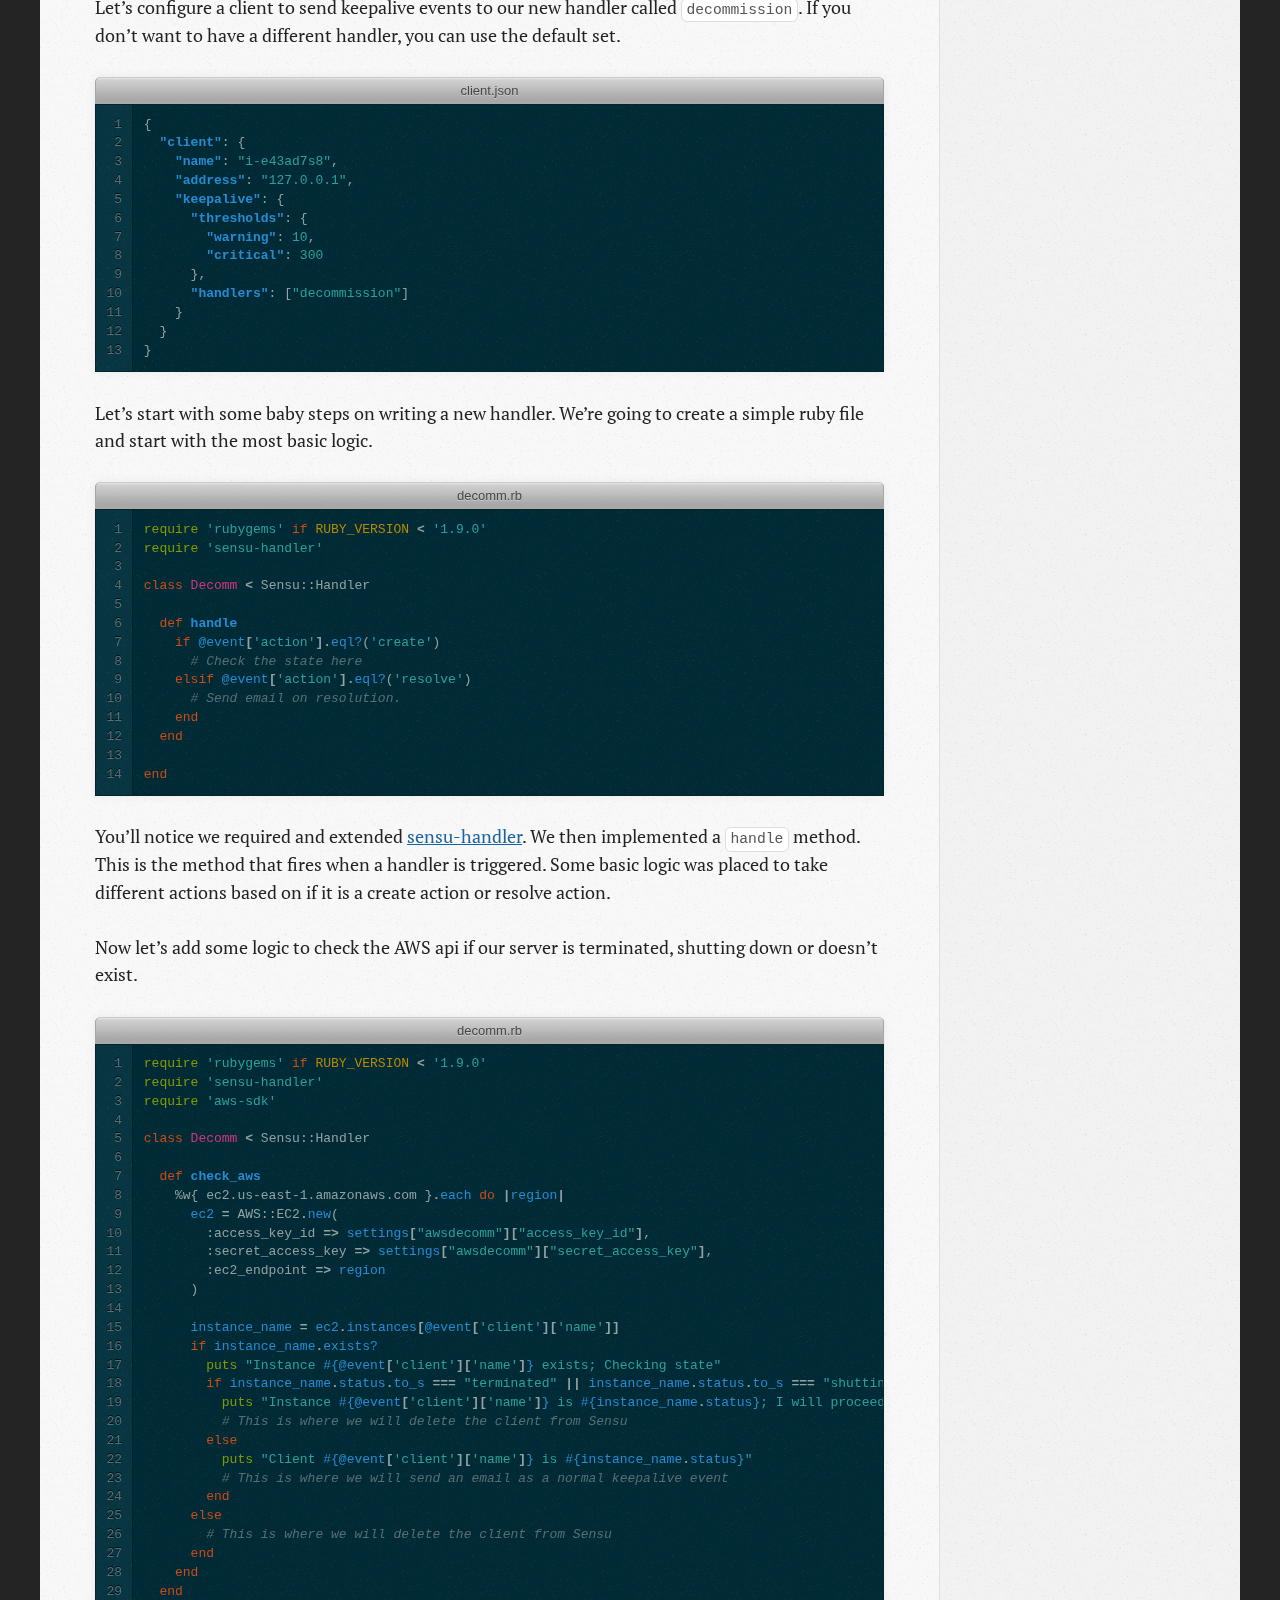
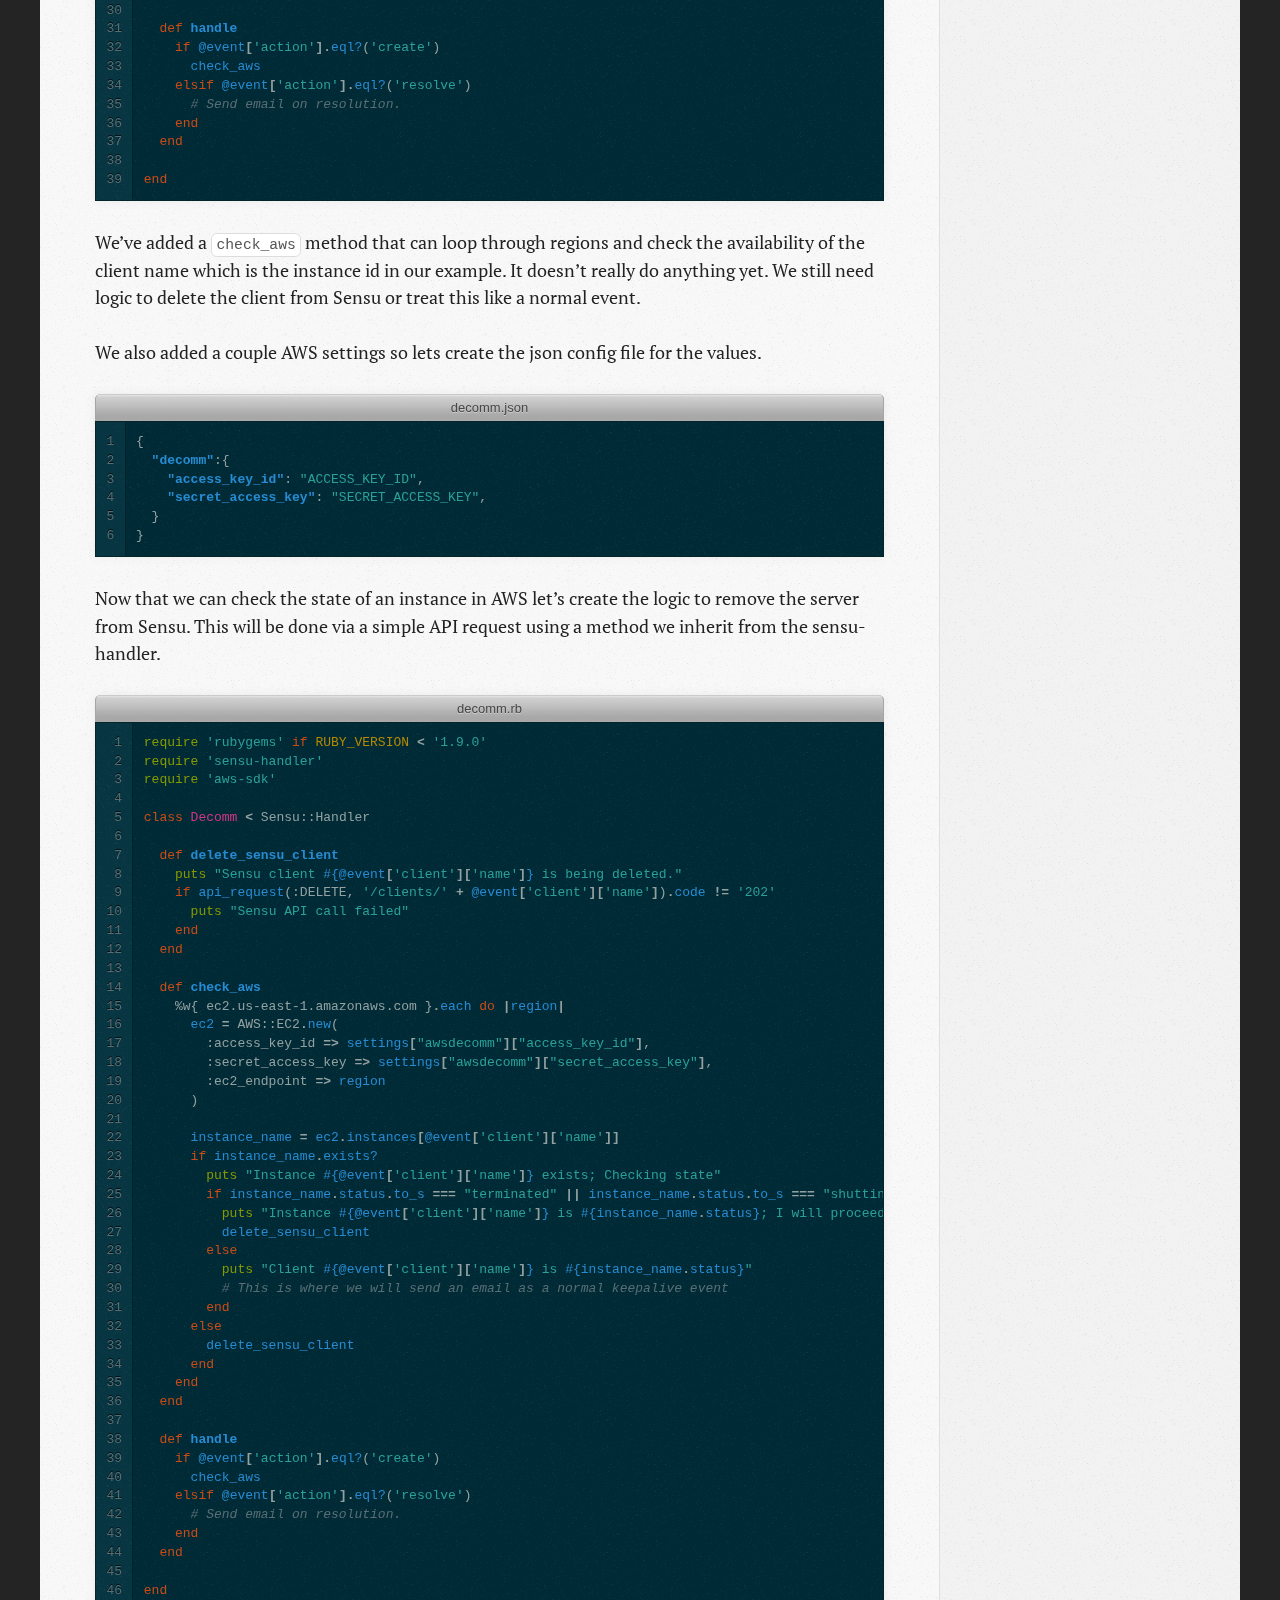
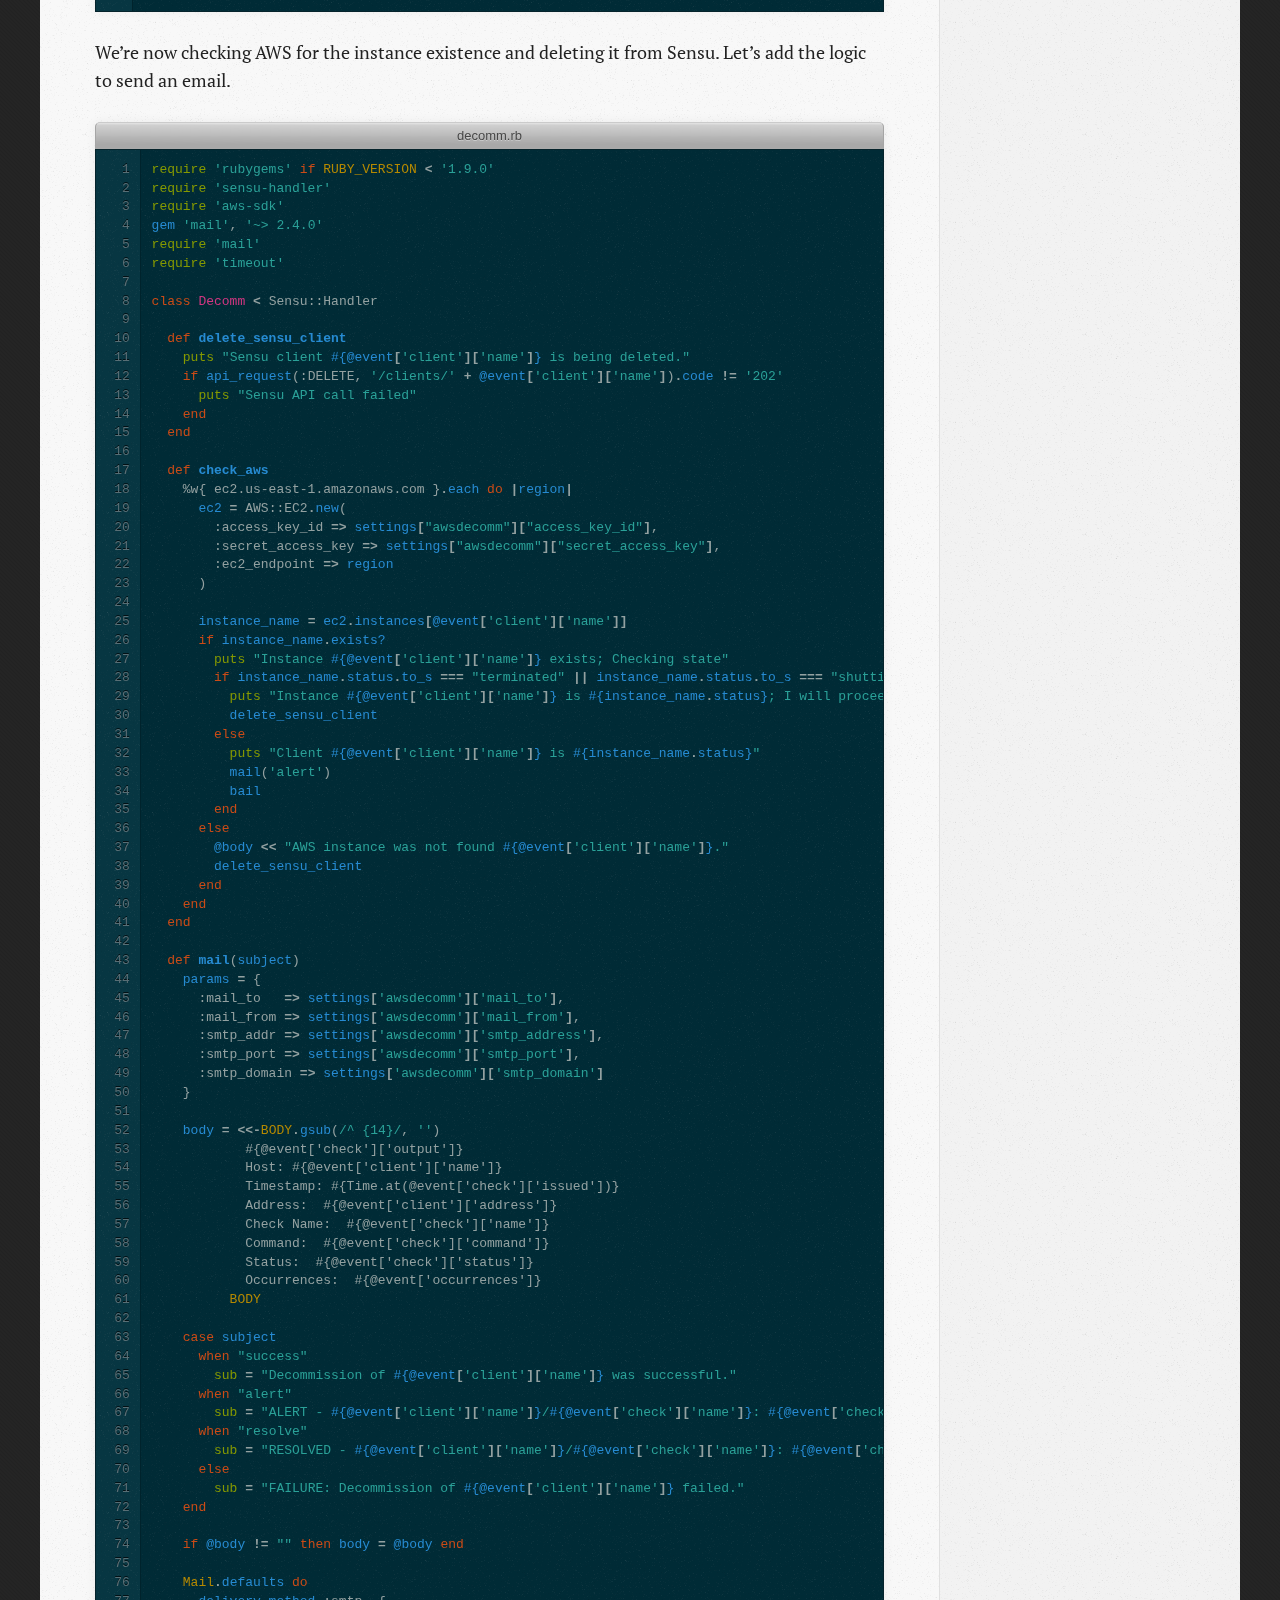
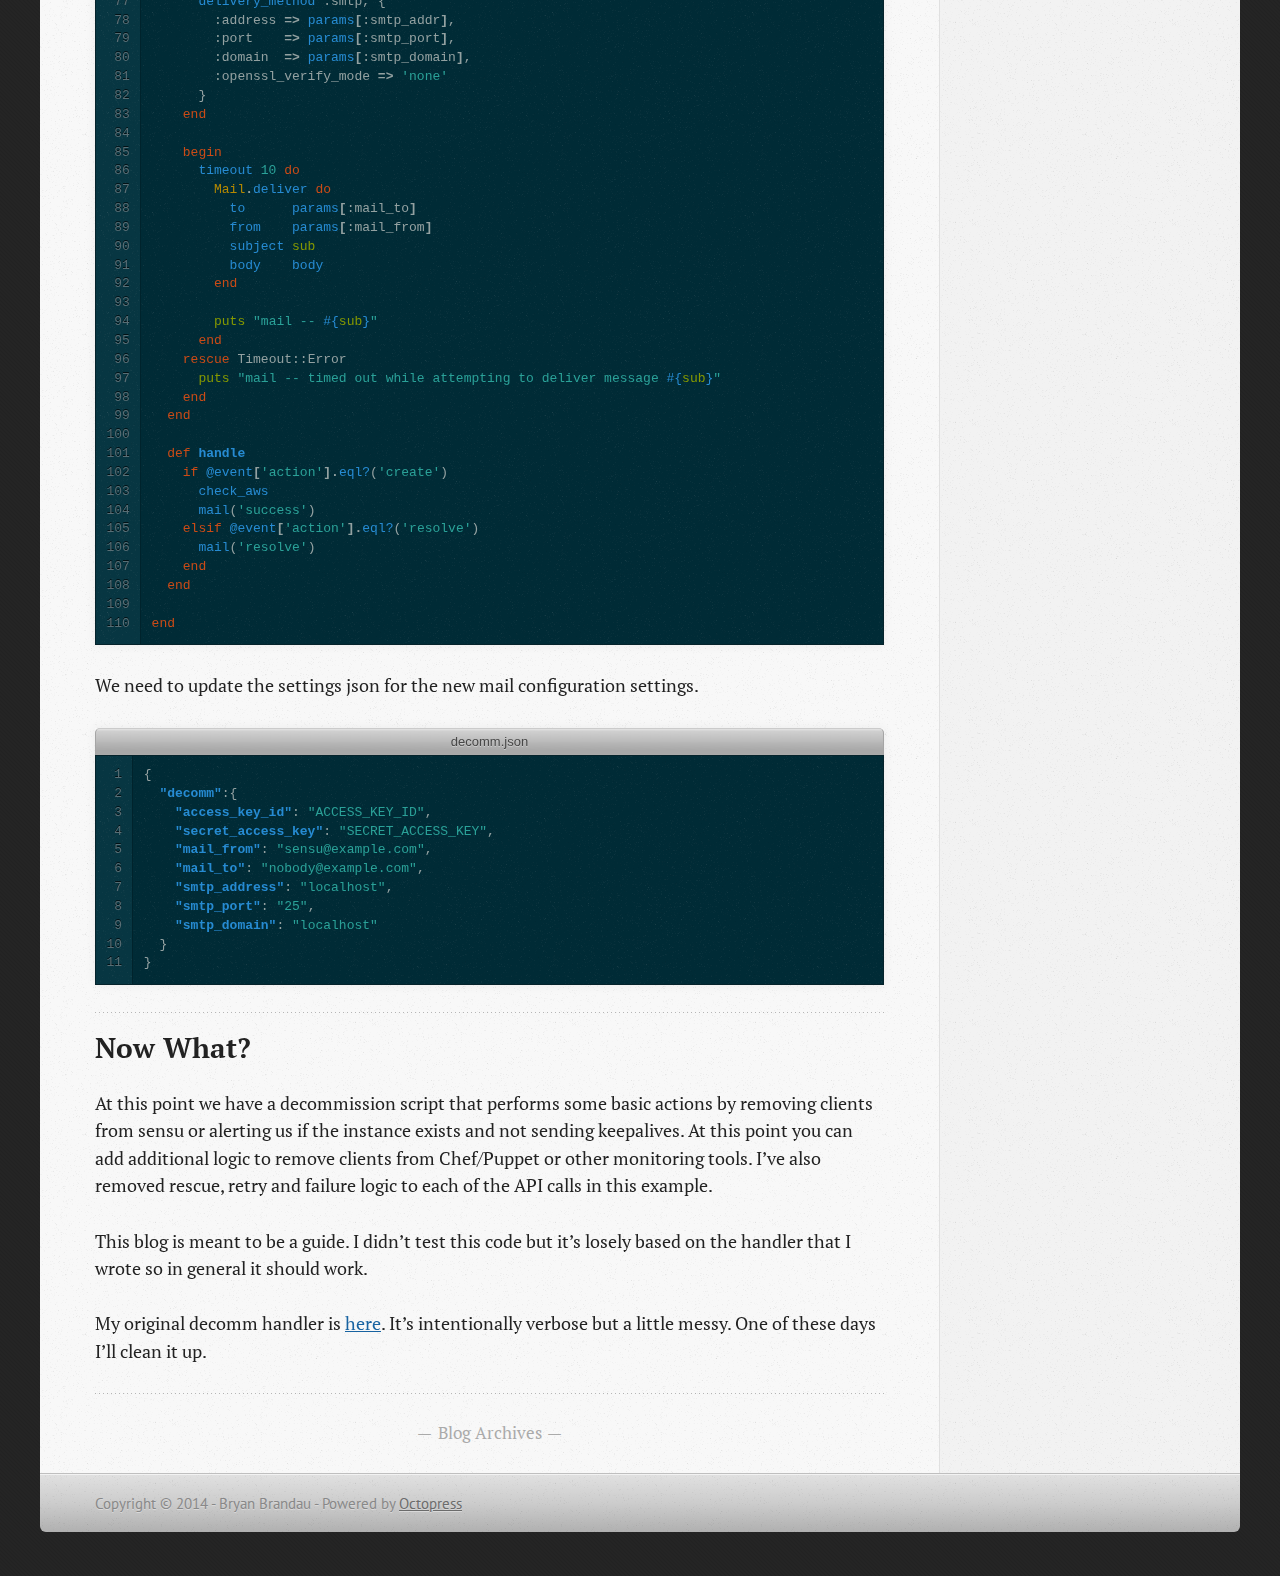
==== commit 360a1fdd: "Site updated at 2014-01-23 01:41:19 UTC" ====
--- a/index.html
+++ b/index.html
@@ -9,7 +9,8 @@
   <meta name="author" content="agent462">
 
   
-  <meta name="description" content="Awhile back, I wrote a handler to decommission clients from sensu and chef when they had been terminated or shut down in AWS. Why? Sensu doesn&rsquo; &hellip;">
+  <meta name="description" content="We chant, we meme, monitor all the things! Are we really just data hoarding a bunch of bits?
+">
   
 
   <!-- http://t.co/dKP3o1e -->
@@ -70,6 +71,7 @@
 <ul class="main-navigation">
   <li><a href="/">Blog</a></li>
   <li><a href="/blog/archives">Archives</a></li>
+  <li><a href="/about">About Me</a></li>
 </ul>
 
 </nav>
@@ -77,6 +79,42 @@
     <div id="content">
       <div class="blog-index">
   
+  
+  
+    <article>
+      
+  <header>
+    
+      <h1 class="entry-title"><a href="/blog/2014/01/22/are-we-data-hoarders/">Are We Data Hoarders?</a></h1>
+    
+    
+      <p class="meta">
+        
+
+
+
+
+
+
+
+
+  
+
+
+<time datetime="2014-01-22T19:10:06-06:00" pubdate data-updated="true">Jan 22<span>nd</span>, 2014</time>
+        
+      </p>
+    
+  </header>
+
+
+  <div class="entry-content"><p>We chant, we meme, monitor all the things! Are we really just data hoarding a bunch of bits?</p>
+</div>
+  
+  
+
+
+    </article>
   
   
     <article>
@@ -671,8 +709,17 @@
 <aside class="sidebar">
   
     <section>
+  <h1>Bryan Brandau</h1>
+  <p>Web Operations, Syscoding and Monitoring Love.</p>
+  <p>All opinions are stricly my own.</p>
+</section>
+<section>
   <h1>Recent Posts</h1>
   <ul id="recent_posts">
+    
+      <li class="post">
+        <a href="/blog/2014/01/22/are-we-data-hoarders/">Are We Data Hoarders?</a>
+      </li>
     
       <li class="post">
         <a href="/blog/2014/01/14/sensu-automated-decommission-of-clients/">Sensu: Automated Decommission of Clients</a>
@@ -720,7 +767,7 @@
     </div>
   </div>
   <footer role="contentinfo"><p>
-  Copyright &copy; 2014 - agent462 -
+  Copyright &copy; 2014 - Bryan Brandau -
   <span class="credit">Powered by <a href="http://octopress.org">Octopress</a></span>
 </p>
 
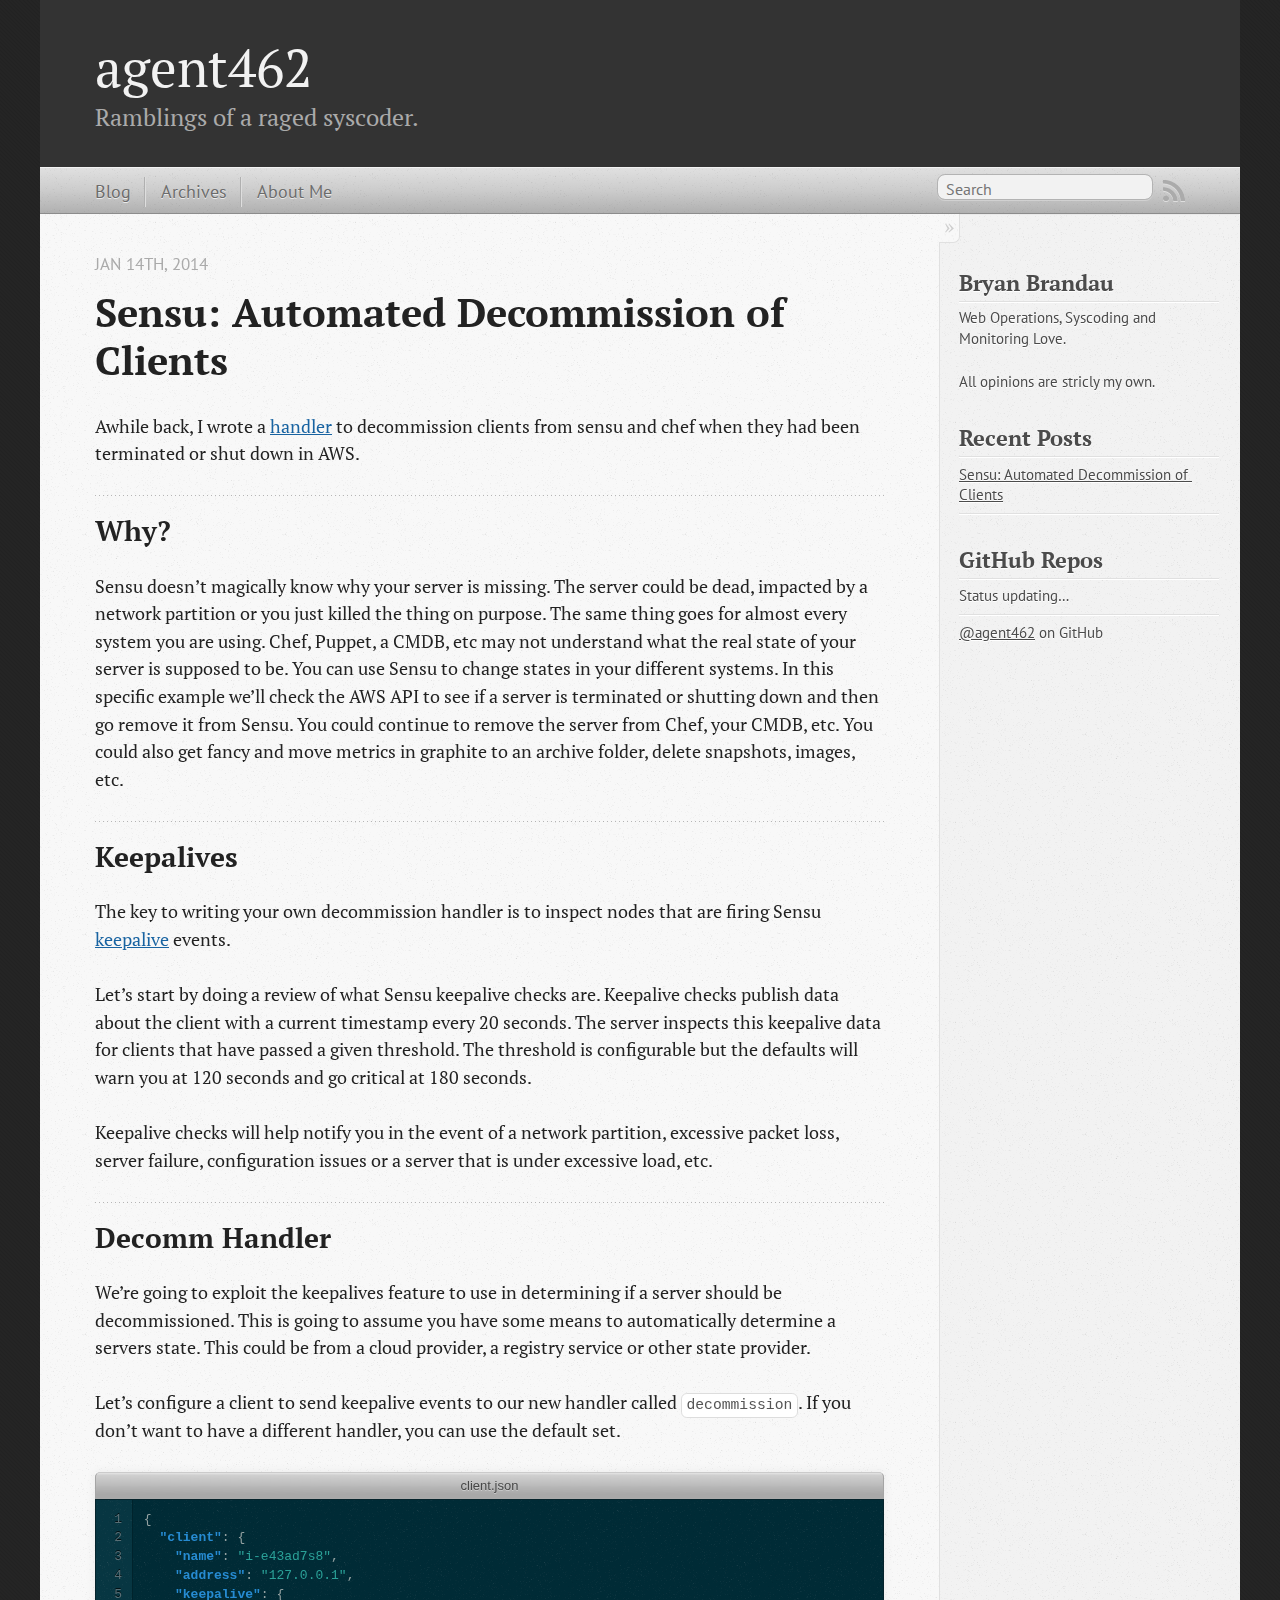
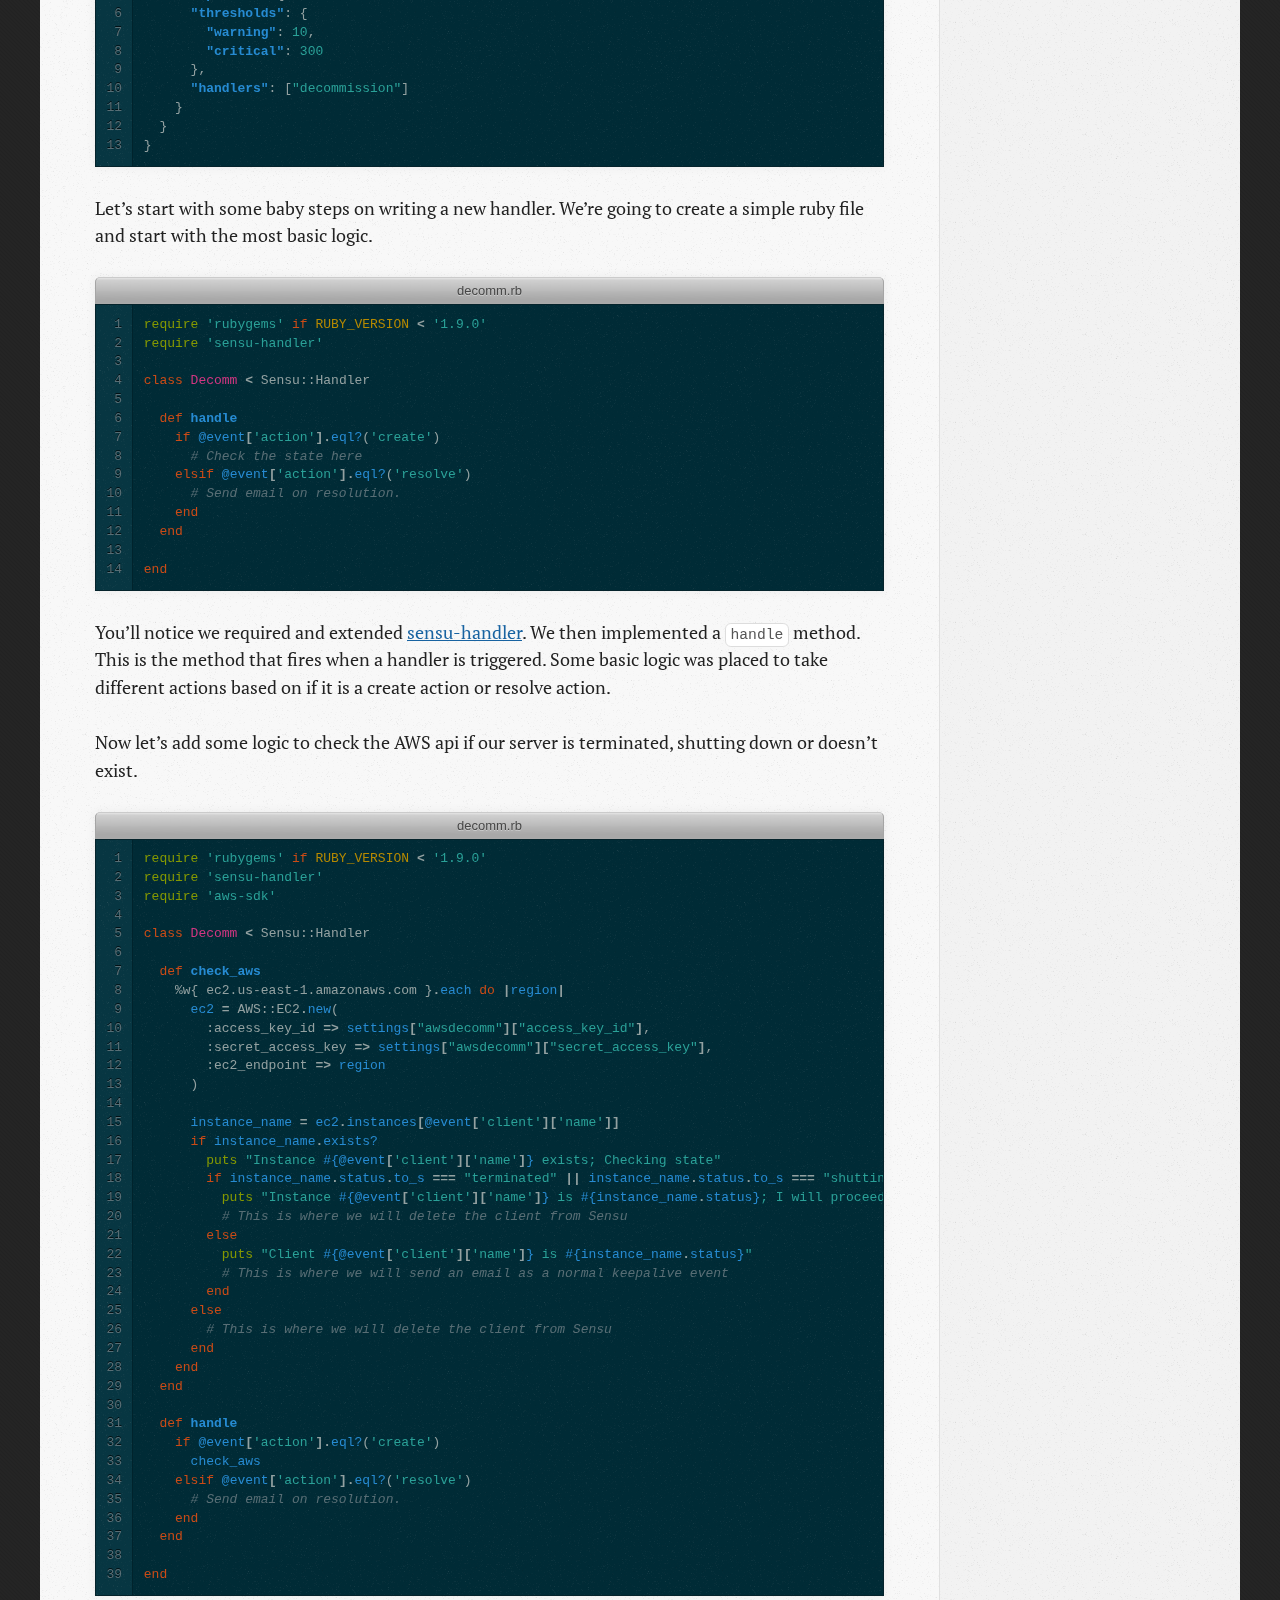
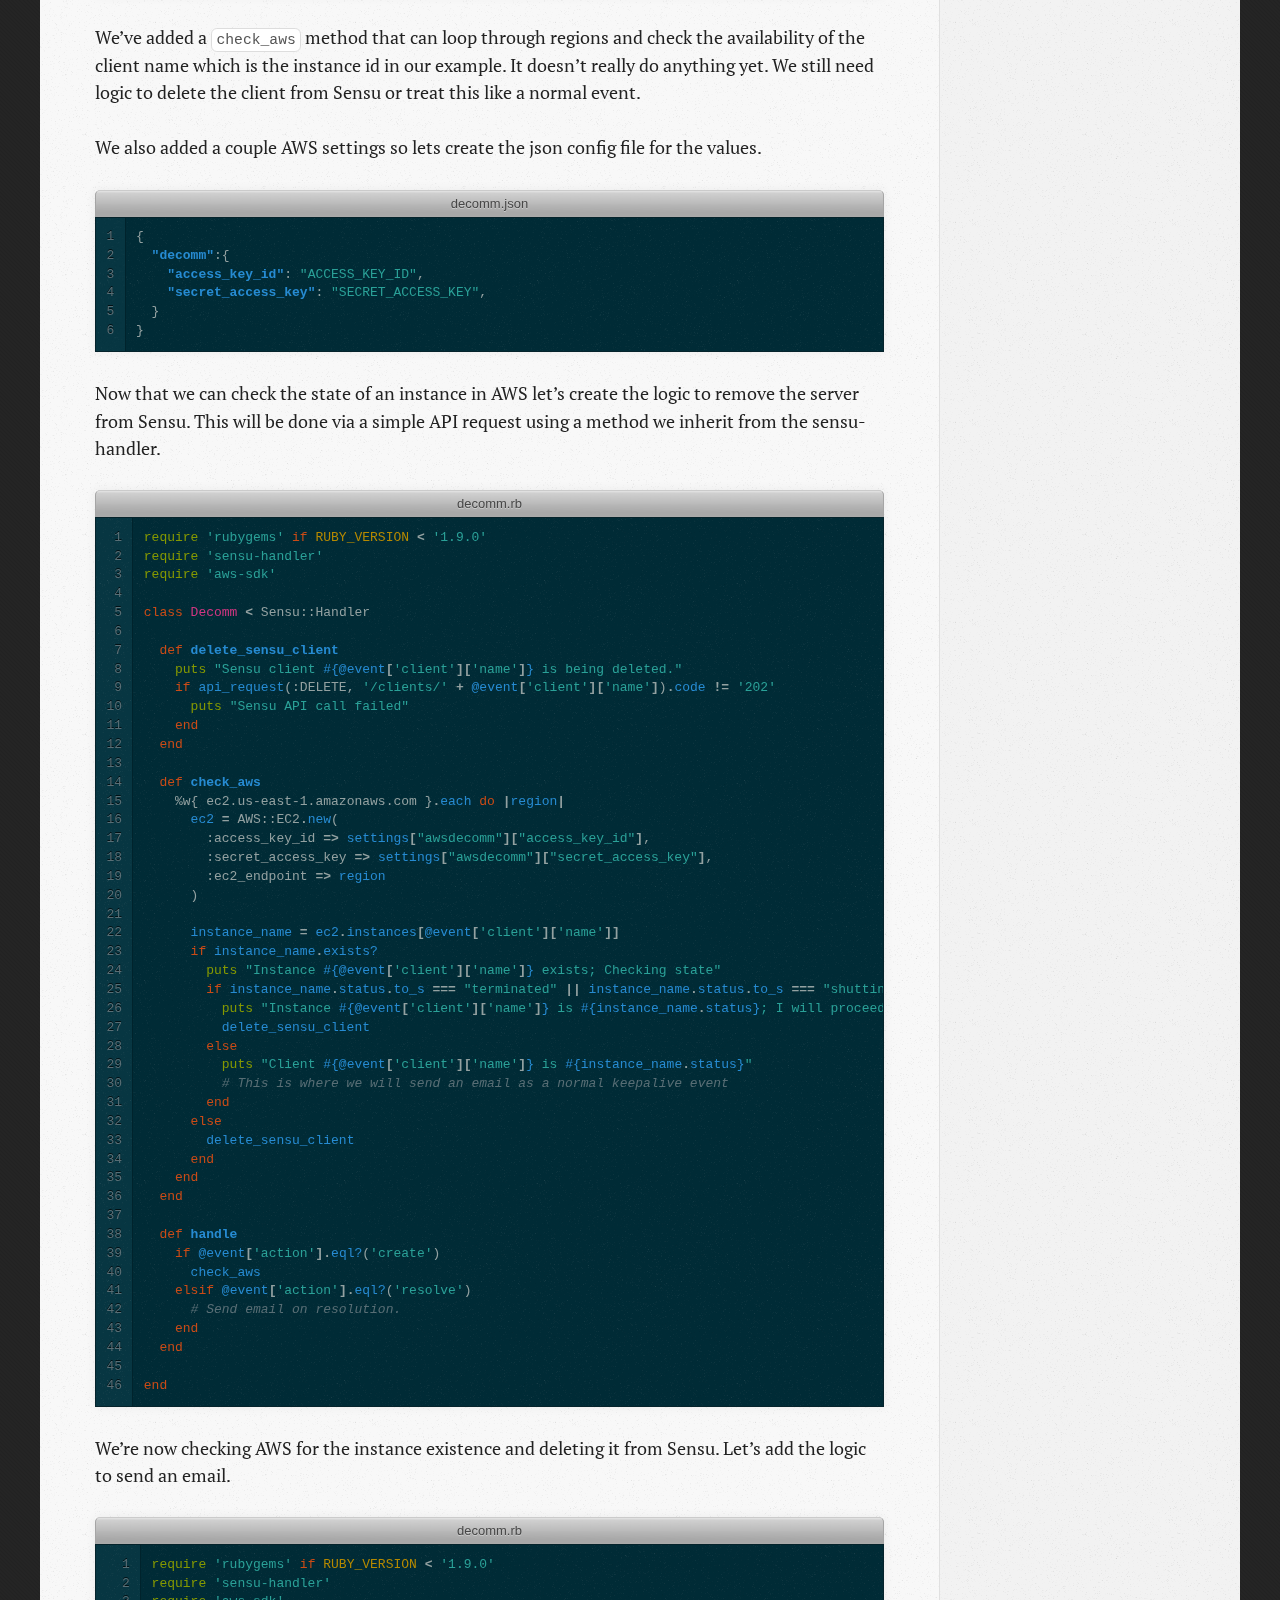
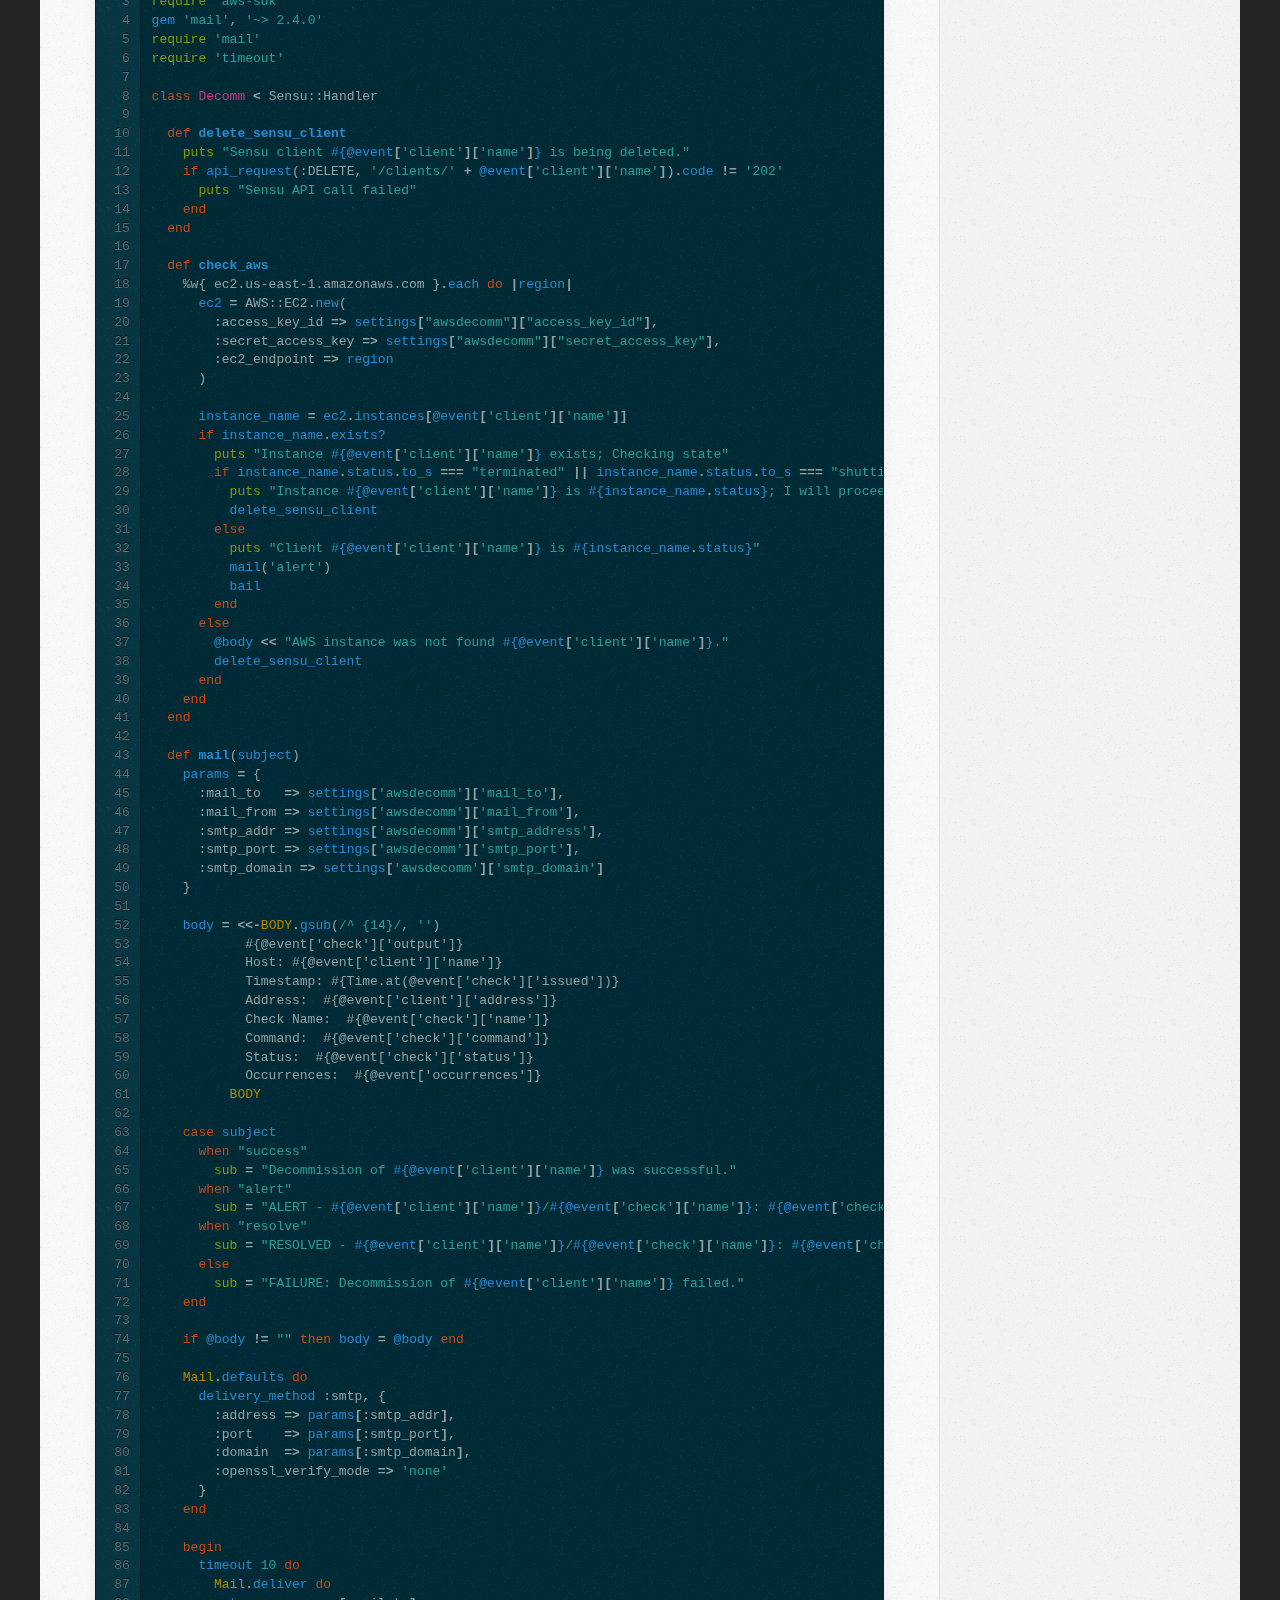
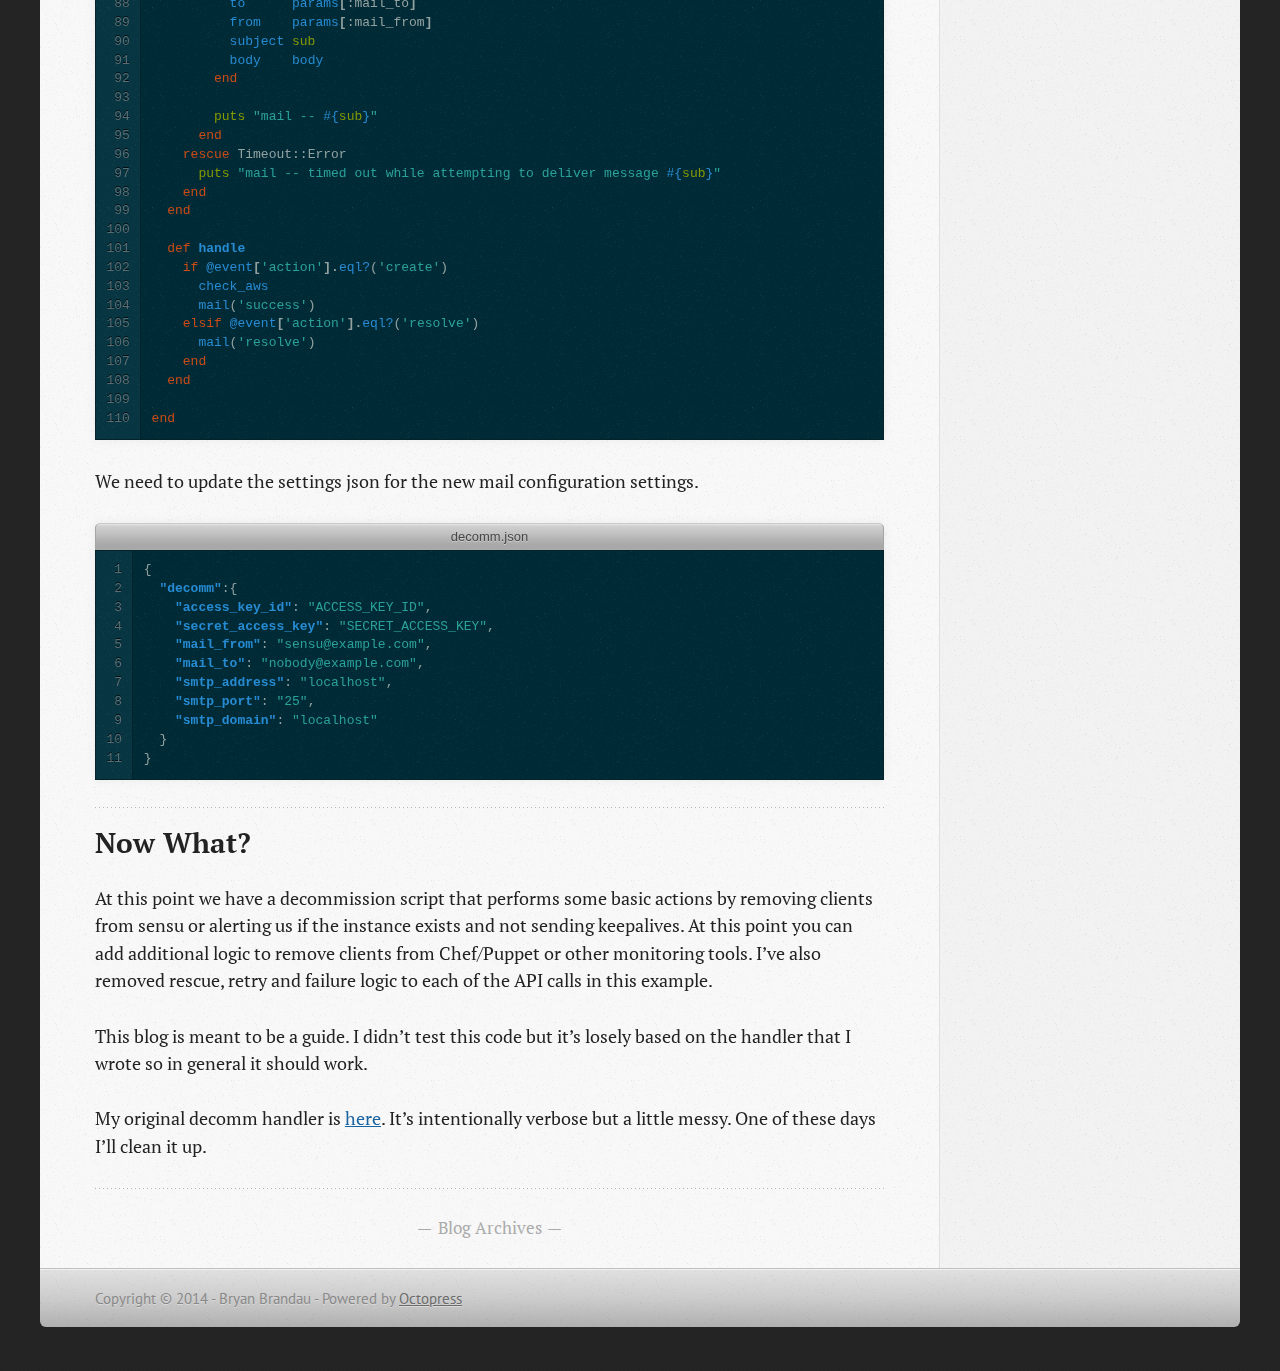
==== commit 759fc596: "Site updated at 2014-01-23 01:46:26 UTC" ====
--- a/index.html
+++ b/index.html
@@ -9,8 +9,7 @@
   <meta name="author" content="agent462">
 
   
-  <meta name="description" content="We chant, we meme, monitor all the things! Are we really just data hoarding a bunch of bits?
-">
+  <meta name="description" content="Awhile back, I wrote a handler to decommission clients from sensu and chef when they had been terminated or shut down in AWS. Why? Sensu doesn&rsquo; &hellip;">
   
 
   <!-- http://t.co/dKP3o1e -->
@@ -79,42 +78,6 @@
     <div id="content">
       <div class="blog-index">
   
-  
-  
-    <article>
-      
-  <header>
-    
-      <h1 class="entry-title"><a href="/blog/2014/01/22/are-we-data-hoarders/">Are We Data Hoarders?</a></h1>
-    
-    
-      <p class="meta">
-        
-
-
-
-
-
-
-
-
-  
-
-
-<time datetime="2014-01-22T19:10:06-06:00" pubdate data-updated="true">Jan 22<span>nd</span>, 2014</time>
-        
-      </p>
-    
-  </header>
-
-
-  <div class="entry-content"><p>We chant, we meme, monitor all the things! Are we really just data hoarding a bunch of bits?</p>
-</div>
-  
-  
-
-
-    </article>
   
   
     <article>
@@ -718,10 +681,6 @@
   <ul id="recent_posts">
     
       <li class="post">
-        <a href="/blog/2014/01/22/are-we-data-hoarders/">Are We Data Hoarders?</a>
-      </li>
-    
-      <li class="post">
         <a href="/blog/2014/01/14/sensu-automated-decommission-of-clients/">Sensu: Automated Decommission of Clients</a>
       </li>
     
